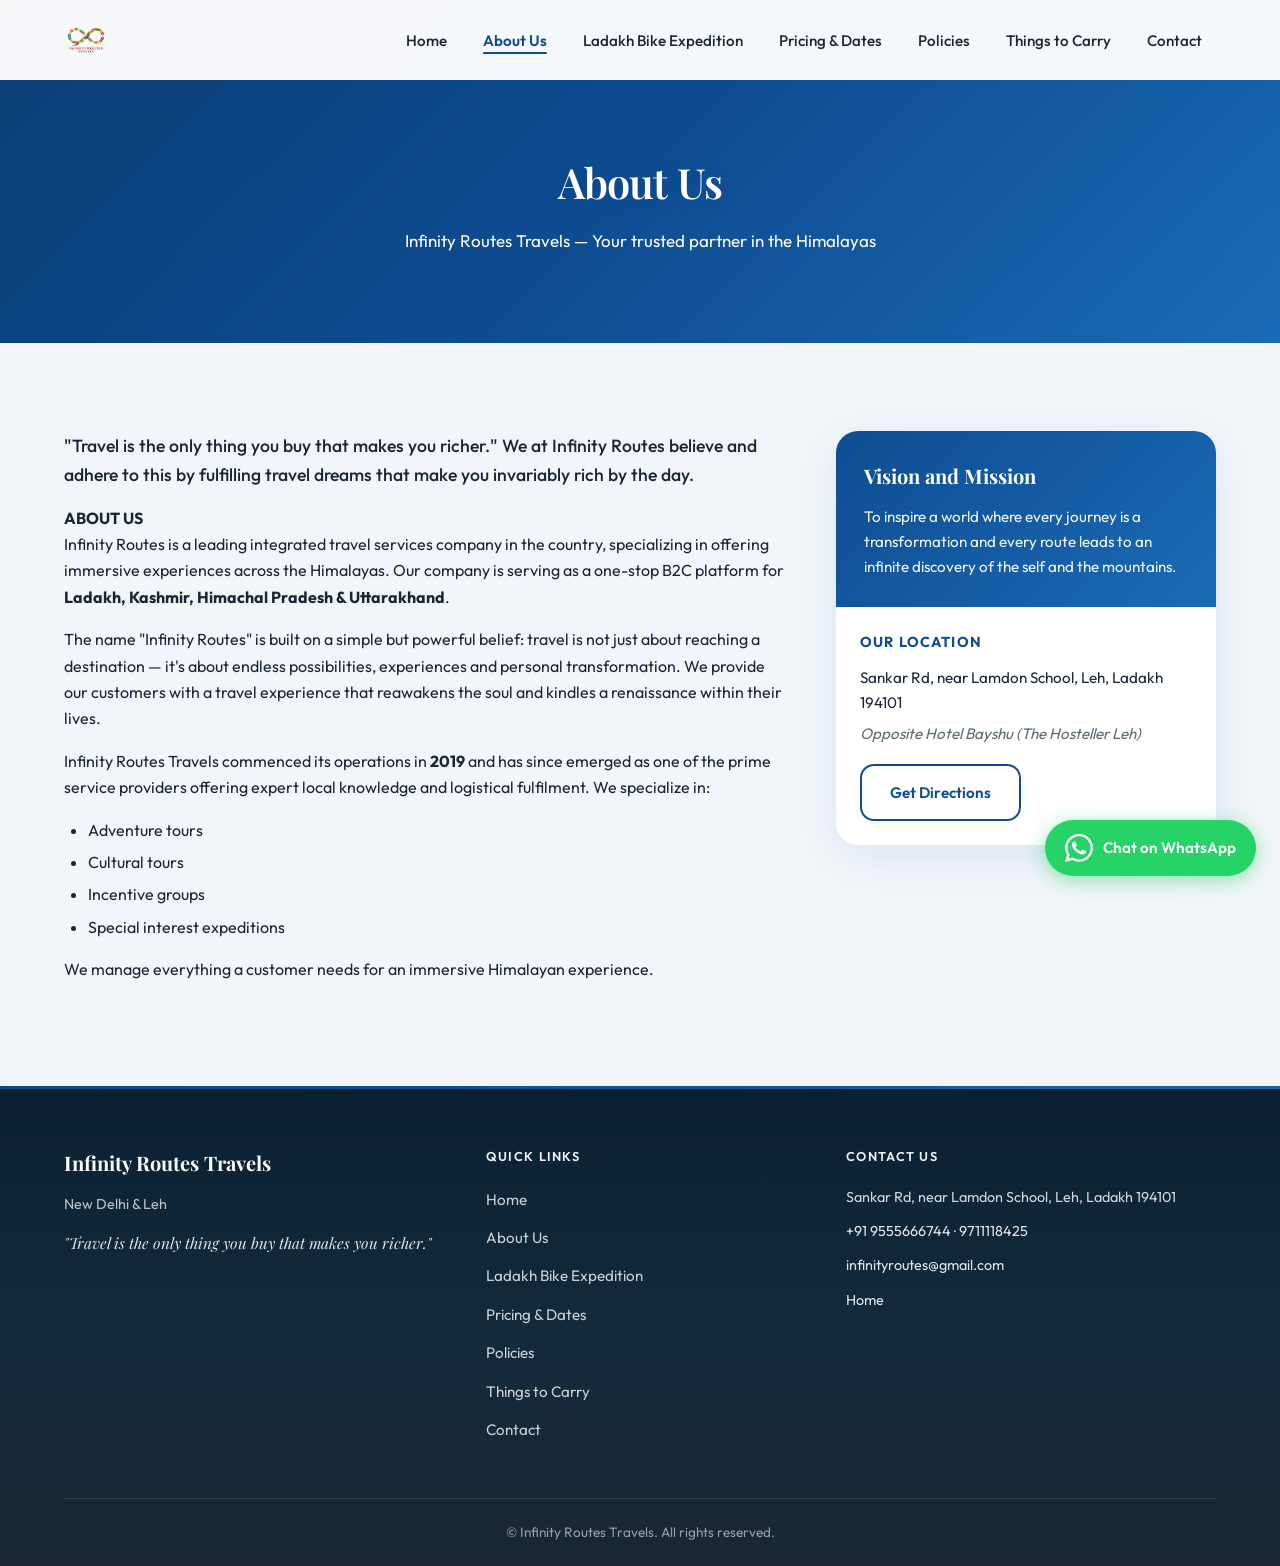
==== about.html @ f1daff1f "commit" ====
<!DOCTYPE html>
<html lang="en">
<head>
  <meta charset="UTF-8" />
  <meta name="viewport" content="width=device-width, initial-scale=1.0" />
  <link rel="icon" href="assets/images Ladakh 2026/logo.png" type="image/png" sizes="32x32" />
  <link rel="icon" href="assets/images Ladakh 2026/logo.png" type="image/png" sizes="16x16" />
  <link rel="apple-touch-icon" href="assets/images Ladakh 2026/logo.png" />
  <title>About Us | Infinity Routes Travels</title>
  <link rel="preconnect" href="https://fonts.googleapis.com" />
  <link rel="preconnect" href="https://fonts.gstatic.com" crossorigin />
  <link href="https://fonts.googleapis.com/css2?family=Outfit:wght@300;400;500;600;700&family=Playfair+Display:wght@500;600;700&display=swap" rel="stylesheet" />
  <link rel="stylesheet" href="styles.css" />
</head>
<body>
  <header class="header">
    <nav class="nav container">
      <a href="index.html" class="logo">
        <img src="assets/images Ladakh 2026/logo.png" alt="Infinity Routes Travels" class="logo-img" onerror="this.style.display='none'; this.nextElementSibling.style.display='inline';" />
        <span class="logo-text-fallback" style="display:none;">Infinity Routes Travels</span>
      </a>
      <button class="nav-toggle" aria-label="Toggle menu">
        <span></span><span></span><span></span>
      </button>
      <ul class="nav-menu">
        <li><a href="index.html">Home</a></li>
        <li><a href="about.html" class="active">About Us</a></li>
        <li><a href="expedition.html">Ladakh Bike Expedition</a></li>
        <li><a href="pricing-dates.html">Pricing & Dates</a></li>
        <li><a href="policies.html">Policies</a></li>
        <li><a href="things-to-carry.html">Things to Carry</a></li>
        <li><a href="contact.html">Contact</a></li>
      </ul>
    </nav>
  </header>

  <section class="page-hero page-hero-with-bg">
    <div class="page-hero-bg-img" style="background-image: url('https://images.unsplash.com/photo-1506905925346-21bda4d32df4?w=1200&q=70');"></div>
    <div class="container">
      <h1 class="page-title">About Us</h1>
      <p class="page-subtitle">Infinity Routes Travels — Your trusted partner in the Himalayas</p>
    </div>
  </section>

  <section class="about section">
    <div class="container">
      <div class="about-grid">
        <div class="about-content">
          <p class="about-lead">"Travel is the only thing you buy that makes you richer." We at Infinity Routes believe and adhere to this by fulfilling travel dreams that make you invariably rich by the day.</p>
          <p><strong>ABOUT US</strong><br>Infinity Routes is a leading integrated travel services company in the country, specializing in offering immersive experiences across the Himalayas. Our company is serving as a one-stop B2C platform for <strong>Ladakh, Kashmir, Himachal Pradesh & Uttarakhand</strong>.</p>
          <p>The name "Infinity Routes" is built on a simple but powerful belief: travel is not just about reaching a destination — it's about endless possibilities, experiences and personal transformation. We provide our customers with a travel experience that reawakens the soul and kindles a renaissance within their lives.</p>
          <p>Infinity Routes Travels commenced its operations in <strong>2019</strong> and has since emerged as one of the prime service providers offering expert local knowledge and logistical fulfilment. We specialize in:</p>
        <ul class="about-offerings">
          <li>Adventure tours</li>
          <li>Cultural tours</li>
          <li>Incentive groups</li>
          <li>Special interest expeditions</li>
        </ul>
        <p>We manage everything a customer needs for an immersive Himalayan experience.</p>
        </div>
        <div class="about-card">
          <div class="about-card-inner">
            <h3>Vision and Mission</h3>
            <p>To inspire a world where every journey is a transformation and every route leads to an infinite discovery of the self and the mountains.</p>
          </div>
          <div class="about-location">
            <h4>Our Location</h4>
            <p>Sankar Rd, near Lamdon School, Leh, Ladakh 194101</p>
            <p><em>Opposite Hotel Bayshu (The Hosteller Leh)</em></p>
            <a href="contact.html" class="btn btn-outline" style="margin-top:12px">Get Directions</a>
          </div>
        </div>
      </div>
    </div>
  </section>

  <footer class="footer">
    <div class="container">
      <div class="footer-grid">
        <div class="footer-brand">
          <a href="index.html" class="footer-brand-name">Infinity Routes Travels</a>
          <p class="footer-location">New Delhi & Leh</p>
          <p class="footer-quote">"Travel is the only thing you buy that makes you richer."</p>
        </div>
        <div class="footer-links">
          <h4>Quick Links</h4>
          <ul>
            <li><a href="index.html">Home</a></li>
            <li><a href="about.html">About Us</a></li>
            <li><a href="expedition.html">Ladakh Bike Expedition</a></li>
            <li><a href="pricing-dates.html">Pricing & Dates</a></li>
            <li><a href="policies.html">Policies</a></li>
            <li><a href="things-to-carry.html">Things to Carry</a></li>
            <li><a href="contact.html">Contact</a></li>
          </ul>
        </div>
        <div class="footer-contact">
          <h4>Contact Us</h4>
          <p>Sankar Rd, near Lamdon School, Leh, Ladakh 194101</p>
          <p><a href="tel:+919555666744">+91 9555666744</a> · <a href="tel:+919711118425">9711118425</a></p>
          <p><a href="mailto:infinityroutes@gmail.com">infinityroutes@gmail.com</a></p>
          <p><a href="index.html">Home</a></p>
        </div>
      </div>
      <div class="footer-bottom">
        <p class="footer-copy">&copy; Infinity Routes Travels. All rights reserved.</p>
      </div>
    </div>
  </footer>
  <a href="https://wa.me/919555666744?text=Hi%2C%20I%20would%20like%20to%20enquire%20about%20Ladakh%20tours." target="_blank" rel="noopener" class="whatsapp-float" aria-label="Chat on WhatsApp">
    <svg class="whatsapp-float-icon" viewBox="0 0 24 24" fill="currentColor"><path d="M17.472 14.382c-.297-.149-1.758-.867-2.03-.967-.273-.099-.471-.148-.67.15-.197.297-.767.966-.94 1.164-.173.199-.347.223-.644.075-.297-.15-1.255-.463-2.39-1.475-.883-.788-1.48-1.761-1.653-2.059-.173-.297-.018-.458.13-.606.134-.133.298-.347.446-.52.149-.174.198-.298.298-.497.099-.198.05-.371-.025-.52-.075-.149-.669-1.612-.916-2.207-.242-.579-.487-.5-.669-.51-.173-.008-.371-.01-.57-.01-.198 0-.52.074-.792.372-.272.297-1.04 1.016-1.04 2.479 0 1.462 1.065 2.875 1.213 3.074.149.198 2.096 3.2 5.077 4.487.709.306 1.262.489 1.694.625.712.227 1.36.195 1.871.118.571-.085 1.758-.719 2.006-1.413.248-.694.248-1.289.173-1.413-.074-.124-.272-.198-.57-.347m-5.421 7.403h-.004a9.87 9.87 0 01-5.031-1.378l-.361-.214-3.741.982.998-3.648-.235-.374a9.86 9.86 0 01-1.51-5.26c.001-5.45 4.436-9.884 9.888-9.884 2.64 0 5.122 1.03 6.988 2.898a9.825 9.825 0 012.893 6.994c-.003 5.45-4.437 9.884-9.885 9.884m8.413-18.297A11.815 11.815 0 0012.05 0C5.495 0 .16 5.335.157 11.892c0 2.096.547 4.142 1.588 5.945L.057 24l6.305-1.654a11.882 11.882 0 005.683 1.448h.005c6.554 0 11.89-5.335 11.893-11.893a11.821 11.821 0 00-3.48-8.413z"/></svg>
    <span class="whatsapp-float-text">Chat on WhatsApp</span>
  </a>
  <script src="assets/script.js"></script>
</body>
</html>
---- styles.css ----
/* ============================================
   Infinity Routes Travels - Leh Ladakh
   Himalayan theme: blues, whites, earthy tones
   ============================================ */

:root {
  --color-sky: #0e4c92;
  --color-sky-light: #1a6bb5;
  --color-sky-dark: #0a3d73;
  --color-snow: #f2f6fa;
  --color-stone: #5c6b73;
  --color-earth: #8b7355;
  --color-gold: #c9a227;
  --color-white: #ffffff;
  --color-text: #1a2634;
  --color-text-muted: #5c6b73;
  --shadow-soft: 0 4px 24px rgba(14, 76, 146, 0.06);
  --shadow-card: 0 12px 48px rgba(14, 76, 146, 0.1);
  --shadow-hover: 0 20px 56px rgba(14, 76, 146, 0.14);
  --radius: 14px;
  --radius-lg: 22px;
  --radius-xl: 28px;
  --transition: 0.35s cubic-bezier(0.4, 0, 0.2, 1);
  --transition-bounce: 0.4s cubic-bezier(0.34, 1.56, 0.64, 1);
  --font-sans: 'Outfit', -apple-system, sans-serif;
  --font-display: 'Playfair Display', Georgia, serif;
}

*,
*::before,
*::after {
  box-sizing: border-box;
  margin: 0;
  padding: 0;
}

html {
  scroll-behavior: smooth;
}

body {
  font-family: var(--font-sans);
  font-size: 16px;
  line-height: 1.65;
  color: var(--color-text);
  background: var(--color-snow);
  overflow-x: hidden;
  -webkit-font-smoothing: antialiased;
}

img {
  max-width: 100%;
  height: auto;
  display: block;
}

a {
  color: var(--color-sky);
  text-decoration: none;
  transition: color var(--transition);
}
a:hover {
  color: var(--color-sky-light);
}
/* Buttons are <a> tags – override generic a:hover so button text stays visible */
a.btn-primary,
a.btn-primary:hover,
a.btn-primary:focus,
a.btn-primary:active {
  color: #ffffff !important;
}
a.btn-outline,
a.btn-outline:hover,
a.btn-outline:focus,
a.btn-outline:active {
  color: var(--color-sky) !important;
}
a.btn-outline:hover,
a.btn-outline:focus {
  color: #ffffff !important;
}

.container {
  width: 100%;
  max-width: 1200px;
  margin: 0 auto;
  padding: 0 24px;
}

/* ========== Header & Nav ========== */
.header {
  position: fixed;
  top: 0;
  left: 0;
  right: 0;
  z-index: 1000;
  padding: 18px 0;
  background: rgba(255, 255, 255, 0.96);
  backdrop-filter: blur(16px);
  -webkit-backdrop-filter: blur(16px);
  box-shadow: 0 1px 0 rgba(14, 76, 146, 0.06);
  transition: padding var(--transition), box-shadow var(--transition), background var(--transition);
}

.header.scrolled {
  padding: 12px 0;
  box-shadow: 0 4px 24px rgba(14, 76, 146, 0.08);
}

.nav {
  display: flex;
  align-items: center;
  justify-content: space-between;
}

.logo {
  display: flex;
  align-items: center;
}
.logo-img {
  height: 44px;
  width: auto;
  max-width: 180px;
  object-fit: contain;
  object-position: left center;
  display: block;
  transition: transform var(--transition);
}
.logo:hover .logo-img {
  transform: scale(1.02);
}
/* Logo fallback when logo1.png is missing */
.logo-text-fallback {
  font-family: var(--font-display);
  font-weight: 700;
  font-size: 1.2rem;
  color: var(--color-sky);
  white-space: nowrap;
}
.footer-logo-fallback {
  color: rgba(255, 255, 255, 0.95);
  font-size: 1.1rem;
}
.hero-logo-text-fallback {
  font-family: var(--font-display);
  font-weight: 700;
  font-size: 1.35rem;
  color: #ffffff;
  text-shadow: 0 2px 12px rgba(0,0,0,0.3);
}
.logo-text {
  font-family: var(--font-display);
  font-weight: 700;
  font-size: 1.35rem;
  color: var(--color-sky);
}
.logo-tag {
  font-size: 0.75rem;
  font-weight: 500;
  color: var(--color-stone);
  letter-spacing: 0.08em;
}

.nav-menu {
  display: flex;
  list-style: none;
  gap: 8px;
}
.nav-menu a {
  position: relative;
  z-index: 1;
  font-weight: 500;
  color: var(--color-text);
  font-size: 0.95rem;
  padding: 8px 14px;
  border-radius: 8px;
  transition: color var(--transition), background var(--transition);
}
.nav-menu a::after {
  content: '';
  position: absolute;
  bottom: 4px;
  left: 14px;
  right: 14px;
  height: 2px;
  background: var(--color-sky);
  border-radius: 2px;
  transform: scaleX(0);
  transition: transform var(--transition);
  z-index: -1;
  pointer-events: none;
}
.nav-menu a:hover,
.nav-menu a.active {
  color: var(--color-sky);
}
.nav-menu a:hover::after,
.nav-menu a.active::after {
  transform: scaleX(1);
}
.nav-menu a.active {
  font-weight: 600;
}
.nav-menu a:hover {
  background: rgba(14, 76, 146, 0.06);
}

.nav-toggle {
  display: none;
  flex-direction: column;
  gap: 6px;
  background: none;
  border: none;
  cursor: pointer;
  padding: 8px;
}
.nav-toggle span {
  width: 24px;
  height: 2px;
  background: var(--color-text);
  border-radius: 2px;
  transition: var(--transition);
}

/* ========== Buttons ========== */
.btn {
  display: inline-flex;
  align-items: center;
  justify-content: center;
  padding: 14px 28px;
  font-family: var(--font-sans);
  font-weight: 600;
  font-size: 0.95rem;
  border-radius: var(--radius);
  transition: all var(--transition);
  border: 2px solid transparent;
  cursor: pointer;
  min-height: 48px;
  overflow: visible;
  text-decoration: none;
  -webkit-backface-visibility: visible;
  backface-visibility: visible;
}
.btn:focus-visible {
  outline: 2px solid var(--color-sky);
  outline-offset: 2px;
}
.btn-primary {
  background: var(--color-sky);
  color: var(--color-white) !important;
  border-color: var(--color-sky);
  box-shadow: 0 4px 16px rgba(14, 76, 146, 0.28);
}
.btn-primary:hover {
  background: var(--color-sky-light);
  border-color: var(--color-sky-light);
  color: var(--color-white) !important;
  transform: translateY(-4px);
  box-shadow: 0 12px 32px rgba(14, 76, 146, 0.4);
}
.btn-primary:hover,
a.btn-primary:hover {
  color: #ffffff !important;
}
.btn-primary:active {
  transform: translateY(-1px);
  color: var(--color-white) !important;
}
.btn-secondary {
  background: transparent;
  color: var(--color-white) !important;
  border-color: rgba(255, 255, 255, 0.8);
}
.btn-secondary:hover {
  background: rgba(255, 255, 255, 0.15);
  border-color: var(--color-white);
  color: var(--color-white) !important;
}
.btn-outline {
  background: transparent;
  color: var(--color-sky) !important;
  border-color: var(--color-sky);
}
.btn-outline:hover,
a.btn-outline:hover {
  background: var(--color-sky);
  color: #ffffff !important;
  transform: translateY(-2px);
  box-shadow: 0 6px 20px rgba(14, 76, 146, 0.2);
}
.btn:active,
a.btn:active {
  transform: translateY(0);
}
.btn:active,
a.btn-primary:active {
  color: #ffffff !important;
}
a.btn-outline:active {
  color: #ffffff !important;
}

/* ========== Section common ========== */
.section {
  padding: 88px 0;
}
.section-alt {
  background: var(--color-white);
  box-shadow: 0 -1px 0 rgba(14, 76, 146, 0.06);
}
.section-header {
  text-align: center;
  max-width: 600px;
  margin: 0 auto 56px;
}
.section-tag {
  display: inline-block;
  font-size: 0.72rem;
  font-weight: 700;
  letter-spacing: 0.18em;
  text-transform: uppercase;
  color: var(--color-sky);
  margin-bottom: 16px;
  padding: 8px 16px;
  background: rgba(14, 76, 146, 0.06);
  border-radius: 6px;
  border: 1px solid rgba(14, 76, 146, 0.12);
}
.section-title {
  font-family: var(--font-display);
  font-size: clamp(1.9rem, 4.2vw, 2.75rem);
  font-weight: 600;
  color: var(--color-text);
  margin-bottom: 16px;
  line-height: 1.22;
  letter-spacing: -0.02em;
}
.section-desc {
  color: var(--color-text-muted);
  font-size: 1.06rem;
  line-height: 1.7;
}
.section-cta {
  text-align: center;
  margin-top: 24px;
  overflow: visible;
}
.section-cta .btn {
  margin: 0;
}
.section-cta-btns {
  display: flex;
  flex-wrap: wrap;
  gap: 14px;
  justify-content: center;
  margin-top: 24px;
}
.section-cta-btns .btn { margin: 0; }

/* ========== Page Hero (inner pages) ========== */
.page-hero {
  padding: 148px 0 88px;
  background: linear-gradient(135deg, var(--color-sky-dark) 0%, var(--color-sky) 50%, var(--color-sky-light) 100%);
  color: var(--color-white);
  text-align: center;
  position: relative;
}
.page-hero .page-title {
  font-family: var(--font-display);
  font-size: clamp(1.85rem, 4vw, 2.6rem);
  font-weight: 600;
  margin-bottom: 10px;
  letter-spacing: -0.02em;
  text-shadow: 0 2px 20px rgba(0, 0, 0, 0.15);
}
.page-hero .page-subtitle {
  font-size: 1.06rem;
  opacity: 0.92;
  max-width: 560px;
  margin: 0 auto;
}
.page-hero-with-bg {
  position: relative;
  overflow: hidden;
}
.page-hero-bg-img {
  position: absolute;
  inset: 0;
  background-size: cover;
  background-position: center;
  opacity: 0.25;
}
.page-hero-with-bg .container {
  position: relative;
  z-index: 1;
}
.contact-visual {
  border-radius: var(--radius-lg);
  overflow: hidden;
  margin-bottom: 40px;
  box-shadow: var(--shadow-soft);
}
.contact-visual img {
  width: 100%;
  height: 220px;
  object-fit: cover;
}
.gallery-grid-sm {
  grid-template-columns: repeat(3, 1fr);
  grid-auto-rows: 180px;
  max-width: 720px;
  margin: 0 auto;
}
.contact-cta .section-cta {
  margin-top: 0;
}
.contact-cta .section-header {
  padding: 40px 28px;
  border-radius: var(--radius-lg);
  background: rgba(255, 255, 255, 0.7);
  border: 1px solid rgba(14, 76, 146, 0.08);
  box-shadow: 0 8px 32px rgba(14, 76, 146, 0.06);
}
.gallery-section .gallery-grid {
  gap: 20px;
}

/* ========== Hero - Professional UI: Mountains + Dark Overlay + Glass Card + Big Heading + Buttons ========== */
.hero {
  position: relative;
  min-height: 100vh;
  display: flex;
  align-items: center;
  justify-content: center;
  overflow: hidden;
}

.hero-bg {
  position: absolute;
  inset: 0;
}
.hero-bg img {
  width: 100%;
  height: 100%;
  object-fit: cover;
  animation: heroZoom 20s ease-out forwards;
}
.hero-bg-scenic img {
  object-position: center 40%;
}
.hero-home .hero-bg-scenic img {
  object-position: center 35%;
}
@keyframes heroZoom {
  from { transform: scale(1.1); }
  to { transform: scale(1); }
}
/* Dark gradient overlay - strong for readability */
.hero-overlay {
  position: absolute;
  inset: 0;
  background: linear-gradient(120deg, rgba(10, 30, 50, 0.85) 0%, rgba(14, 76, 146, 0.6) 40%, rgba(20, 50, 80, 0.75) 100%);
}
/* Scenic overlay – text readable, image dikhe (natural beauty feel) */
.hero-overlay-teal {
  background: linear-gradient(105deg, rgba(8, 38, 58, 0.82) 0%, rgba(12, 48, 72, 0.65) 40%, rgba(14, 52, 75, 0.4) 70%, rgba(16, 50, 70, 0.2) 100%);
}
/* Stronger overlay for hero (e.g. Pangong / bright landscapes) – keeps text crisp */
.hero-overlay-strong {
  background: linear-gradient(160deg, rgba(6, 28, 48, 0.88) 0%, rgba(10, 42, 65, 0.75) 35%, rgba(12, 50, 72, 0.5) 65%, rgba(14, 48, 68, 0.35) 100%);
}

.hero-inner {
  position: relative;
  z-index: 2;
  display: grid;
  grid-template-columns: 1fr 320px;
  gap: 48px;
  align-items: center;
  padding: 120px 24px 80px;
  max-width: 1200px;
  margin: 0 auto;
}

/* ========== Hero Fullwidth (Home) ========== */
.hero-fullwidth {
  position: relative;
  min-height: 90vh;
  display: flex;
  align-items: center;
  justify-content: center;
  text-align: center;
}
.hero-fullwidth-inner {
  position: relative;
  z-index: 2;
  padding: 140px 24px 100px;
  max-width: 900px;
  margin: 0 auto;
}
/* Badge above title – quick scan for duration & route */
.hero-badge {
  display: inline-block;
  font-size: 0.8rem;
  font-weight: 600;
  letter-spacing: 0.12em;
  text-transform: uppercase;
  color: rgba(255,255,255,0.9);
  background: rgba(255,255,255,0.12);
  border: 1px solid rgba(255,255,255,0.25);
  padding: 8px 18px;
  border-radius: 100px;
  margin: 0 0 20px;
  opacity: 0;
  animation: fadeUp 0.7s ease 0.15s forwards;
}
.hero-fullwidth-title {
  font-family: var(--font-sans);
  font-size: clamp(2.5rem, 6vw, 4rem);
  font-weight: 800;
  color: #fff;
  line-height: 1.1;
  margin: 0 0 12px;
  text-shadow: 0 2px 24px rgba(0,0,0,0.35);
  letter-spacing: -0.02em;
  opacity: 0;
  animation: fadeUp 0.7s ease 0.2s forwards;
}
.hero-fullwidth-subhead {
  font-size: clamp(1rem, 2vw, 1.25rem);
  color: rgba(255,255,255,0.95);
  font-weight: 600;
  letter-spacing: 0.05em;
  margin: 0 0 16px;
  opacity: 0;
  animation: fadeUp 0.7s ease 0.35s forwards;
}
/* Accent line under subhead – clean visual break */
.hero-accent-line {
  width: 80px;
  height: 4px;
  background: linear-gradient(90deg, rgba(255,255,255,0.9) 0%, rgba(255,255,255,0.4) 100%);
  border-radius: 2px;
  margin: 0 auto 24px;
  opacity: 0;
  animation: fadeUp 0.7s ease 0.4s forwards;
}
.hero-fullwidth-desc {
  font-size: clamp(1rem, 1.4vw, 1.1rem);
  color: rgba(255,255,255,0.9);
  line-height: 1.7;
  margin: 0 0 32px;
  max-width: 560px;
  margin-left: auto;
  margin-right: auto;
  opacity: 0;
  animation: fadeUp 0.7s ease 0.45s forwards;
}
.hero-fullwidth-btns {
  display: flex;
  flex-wrap: wrap;
  gap: 14px;
  justify-content: center;
  opacity: 0;
  animation: fadeUp 0.7s ease 0.55s forwards;
}
.hero-fullwidth-btns .btn-hero-cta { margin: 0; }

.about-quote {
  font-family: var(--font-display);
  font-size: clamp(1.2rem, 2vw, 1.45rem);
  font-weight: 600;
  color: var(--color-sky);
  margin: 0 0 20px;
  font-style: italic;
}

/* Why Choose Us – card grid */
.why-cards-grid {
  display: grid;
  grid-template-columns: repeat(auto-fit, minmax(200px, 1fr));
  gap: 24px;
  max-width: 1100px;
  margin: 0 auto;
}
.why-card {
  background: var(--color-white);
  border-radius: var(--radius-lg);
  padding: 28px 22px;
  text-align: center;
  border: 1px solid rgba(14, 76, 146, 0.08);
  box-shadow: var(--shadow-soft);
  transition: transform var(--transition), box-shadow var(--transition);
}
.why-card:hover {
  transform: translateY(-4px);
  box-shadow: var(--shadow-hover);
}
.why-card .why-icon {
  font-size: 2rem;
  display: block;
  margin-bottom: 12px;
}
.why-card h3 {
  font-size: 1rem;
  font-weight: 600;
  color: var(--color-text);
  margin: 0 0 8px;
  line-height: 1.3;
}
.why-card p {
  font-size: 0.88rem;
  color: var(--color-muted);
  margin: 0;
  line-height: 1.5;
}

/* ========== Hero – Ladakh Bike Expeditions (reference image style) ========== */
.hero-bike-banner .hero-bike-inner {
  position: relative;
  z-index: 2;
  display: grid;
  grid-template-columns: 1fr 1fr;
  gap: 56px;
  align-items: center;
  max-width: 1280px;
  margin: 0 auto;
  padding: 130px 32px 90px;
  min-height: 85vh;
}
.hero-bike-left {
  max-width: 560px;
}
.hero-bike-logo {
  margin-bottom: 32px;
}
.hero-bike-logo .hero-logo-img {
  height: 48px;
  width: auto;
  max-width: 220px;
  object-fit: contain;
  filter: drop-shadow(0 2px 8px rgba(0,0,0,0.2));
  opacity: 0;
  animation: fadeUp 0.7s ease 0.1s forwards;
}
.hero-bike-title {
  font-family: var(--font-sans);
  font-size: clamp(3.8rem, 11vw, 6rem);
  font-weight: 800;
  color: #ffffff;
  line-height: 0.95;
  letter-spacing: -0.04em;
  text-transform: uppercase;
  margin: 0 0 4px;
  text-shadow: 0 2px 24px rgba(0,0,0,0.2);
  opacity: 0;
  animation: fadeUp 0.7s ease 0.2s forwards;
}
.hero-bike-subhead {
  font-family: var(--font-sans);
  font-size: clamp(1.05rem, 2vw, 1.25rem);
  font-weight: 600;
  color: rgba(255, 255, 255, 0.9);
  text-transform: uppercase;
  letter-spacing: 0.2em;
  margin: 0;
  opacity: 0;
  animation: fadeUp 0.7s ease 0.3s forwards;
}
.hero-bike-line {
  width: 100%;
  max-width: 420px;
  height: 4px;
  background: linear-gradient(90deg, #2a9d9d 0%, #34b5b5 100%);
  margin: 14px 0 28px;
  border-radius: 2px;
  opacity: 0;
  animation: fadeUp 0.7s ease 0.35s forwards;
}
.hero-bike-desc {
  font-size: clamp(1rem, 1.6vw, 1.12rem);
  color: rgba(255, 255, 255, 0.96);
  line-height: 1.75;
  margin: 0 0 28px;
  max-width: 500px;
  font-weight: 400;
  opacity: 0;
  animation: fadeUp 0.7s ease 0.45s forwards;
}
.btn-hero-cta {
  display: inline-flex;
  align-items: center;
  justify-content: center;
  padding: 18px 32px;
  background: #0a4545;
  color: #ffffff;
  font-weight: 600;
  font-size: 1rem;
  letter-spacing: 0.02em;
  border-radius: 8px;
  border: none;
  text-decoration: none;
  transition: all 0.3s ease;
  opacity: 0;
  animation: fadeUp 0.7s ease 0.55s forwards;
  box-shadow: 0 6px 24px rgba(0,0,0,0.3);
}
.btn-hero-cta:hover {
  background: #0d5252;
  transform: translateY(-2px);
  color: #ffffff !important;
  box-shadow: 0 10px 32px rgba(0,0,0,0.35);
}
.hero-bike-btns {
  display: flex;
  flex-wrap: wrap;
  gap: 14px;
  opacity: 0;
  animation: fadeUp 0.7s ease 0.55s forwards;
}
.hero-bike-btns .btn-hero-cta { margin: 0; }
.btn-hero-cta-outline {
  background: transparent;
  border: 2px solid rgba(255,255,255,0.7);
  color: #fff !important;
}
.btn-hero-cta-outline:hover {
  background: rgba(255,255,255,0.15);
  border-color: #fff;
}
/* Right side – scenic focal image (Pangong / Ladakh landscape) */
.hero-bike-right {
  display: flex;
  align-items: center;
  justify-content: center;
}
.hero-bike-visual {
  width: 100%;
  max-width: 480px;
  aspect-ratio: 4/5;
  border-radius: 20px;
  background-size: cover;
  background-position: center;
  box-shadow: 0 28px 60px rgba(0,0,0,0.4), 0 0 0 1px rgba(255,255,255,0.08);
  border: 1px solid rgba(255,255,255,0.15);
  opacity: 0;
  animation: fadeUp 0.9s ease 0.4s forwards;
}
@media (max-width: 1024px) {
  .hero-bike-banner .hero-bike-inner {
    grid-template-columns: 1fr;
    gap: 40px;
    padding: 120px 24px 80px;
    min-height: auto;
  }
  .hero-bike-right {
    order: -1;
    justify-content: flex-start;
  }
  .hero-bike-visual {
    max-width: 380px;
    aspect-ratio: 16/10;
  }
}
@media (max-width: 600px) {
  .hero-bike-banner .hero-bike-inner {
    padding: 100px 20px 70px;
  }
  .hero-bike-subhead {
    letter-spacing: 0.12em;
  }
  .hero-bike-line {
    max-width: 100%;
  }
}

/* Glassmorphism card - frosted glass effect */
.hero-glass-card {
  background: rgba(255, 255, 255, 0.1);
  backdrop-filter: blur(24px);
  -webkit-backdrop-filter: blur(24px);
  border: 1px solid rgba(255, 255, 255, 0.2);
  border-radius: var(--radius-xl);
  padding: 52px 44px;
  box-shadow: 0 32px 64px rgba(0, 0, 0, 0.22), 0 0 0 1px rgba(255,255,255,0.05) inset;
  text-align: left;
}

.hero-quote {
  font-family: var(--font-display);
  font-size: clamp(0.95rem, 2vw, 1.1rem);
  color: rgba(255, 255, 255, 0.9);
  font-style: italic;
  margin-bottom: 16px;
  opacity: 0;
  animation: fadeUp 0.8s ease 0.2s forwards;
}
.hero-title {
  font-family: var(--font-display);
  font-size: clamp(2.5rem, 5.5vw, 4rem);
  font-weight: 700;
  color: var(--color-white);
  line-height: 1.1;
  margin-bottom: 16px;
  letter-spacing: -0.02em;
  opacity: 0;
  animation: fadeUp 0.8s ease 0.35s forwards;
}
.hero-subtitle {
  font-size: clamp(1rem, 2vw, 1.2rem);
  color: rgba(255, 255, 255, 0.88);
  line-height: 1.6;
  margin-bottom: 32px;
  max-width: 520px;
  opacity: 0;
  animation: fadeUp 0.8s ease 0.5s forwards;
}
@keyframes fadeUp {
  from {
    opacity: 0;
    transform: translateY(24px);
  }
  to {
    opacity: 1;
    transform: translateY(0);
  }
}

.hero-btns {
  display: flex;
  flex-wrap: wrap;
  gap: 14px;
  opacity: 0;
  animation: fadeUp 0.8s ease 0.65s forwards;
}
.btn-hero-primary {
  background: var(--color-white);
  color: var(--color-sky);
  border: 2px solid var(--color-white);
  padding: 16px 34px;
  font-weight: 600;
  border-radius: var(--radius);
  transition: all var(--transition);
  box-shadow: 0 4px 16px rgba(0, 0, 0, 0.15);
}
.btn-hero-primary:hover {
  background: rgba(255, 255, 255, 0.95);
  transform: translateY(-3px);
  box-shadow: 0 12px 32px rgba(0, 0, 0, 0.2);
}
.btn-hero-secondary {
  background: rgba(255, 255, 255, 0.12);
  color: var(--color-white);
  border: 2px solid rgba(255, 255, 255, 0.6);
  padding: 16px 34px;
  font-weight: 600;
  border-radius: var(--radius);
  transition: all var(--transition);
}
.btn-hero-secondary:hover {
  background: rgba(255, 255, 255, 0.2);
  border-color: var(--color-white);
  transform: translateY(-2px);
}

/* Right side: destination preview cards */
.hero-preview {
  display: flex;
  flex-direction: column;
  gap: 16px;
}
.hero-preview-card {
  display: block;
  border-radius: var(--radius-lg);
  overflow: hidden;
  box-shadow: 0 24px 48px rgba(0, 0, 0, 0.28);
  position: relative;
  border: 1px solid rgba(255, 255, 255, 0.1);
  transition: transform var(--transition), box-shadow var(--transition);
}
.hero-preview-card:hover {
  transform: translateY(-6px);
  box-shadow: 0 32px 56px rgba(0, 0, 0, 0.32);
}
.hero-preview-card img {
  width: 100%;
  height: 180px;
  object-fit: cover;
  display: block;
}
.hero-preview-card-sm img {
  height: 140px;
}
.hero-preview-label {
  position: absolute;
  bottom: 0;
  left: 0;
  right: 0;
  padding: 12px 16px;
  background: linear-gradient(to top, rgba(0,0,0,0.8), transparent);
  color: var(--color-white);
  font-size: 0.9rem;
  font-weight: 500;
}

@media (max-width: 900px) {
  .hero-inner:not(.hero-bike-inner) {
    grid-template-columns: 1fr;
    text-align: center;
  }
  .hero-glass-card {
    text-align: center;
    padding: 36px 24px;
  }
  .hero-subtitle {
    max-width: none;
    margin-left: auto;
    margin-right: auto;
  }
  .hero-btns {
    justify-content: center;
  }
  .hero-preview {
    flex-direction: row;
    justify-content: center;
    max-width: 400px;
    margin: 0 auto;
  }
  .hero-preview-card img {
    height: 140px;
  }
  .hero-preview-card-sm img {
    height: 120px;
  }
}

.hero-scroll {
  position: absolute;
  bottom: 32px;
  left: 50%;
  transform: translateX(-50%);
  display: flex;
  flex-direction: column;
  align-items: center;
  gap: 8px;
  color: rgba(255, 255, 255, 0.8);
  font-size: 0.75rem;
  letter-spacing: 0.15em;
  text-transform: uppercase;
  animation: fadeIn 1s ease 1.2s both;
}
@keyframes fadeIn {
  from { opacity: 0; }
  to { opacity: 1; }
}
.scroll-line {
  width: 1px;
  height: 40px;
  background: linear-gradient(to bottom, rgba(255,255,255,0.8), transparent);
  animation: scrollPulse 2s ease-in-out infinite;
}
@keyframes scrollPulse {
  0%, 100% { opacity: 0.5; transform: scaleY(0.8); }
  50% { opacity: 1; transform: scaleY(1); }
}

/* ========== About ========== */
.about-grid {
  display: grid;
  grid-template-columns: 1fr 380px;
  gap: 48px;
  align-items: start;
}
.about-content p {
  margin-bottom: 16px;
  color: var(--color-text);
}
.about-offerings {
  margin: 12px 0 16px 24px;
  padding: 0;
}
.about-offerings li { margin-bottom: 6px; }
.about-lead {
  font-size: 1.1rem;
  color: var(--color-sky);
  font-weight: 500;
}
.about-card {
  position: sticky;
  top: 100px;
  background: var(--color-white);
  border-radius: var(--radius-lg);
  box-shadow: var(--shadow-card);
  overflow: hidden;
}
.about-card-inner {
  padding: 28px;
  background: linear-gradient(135deg, var(--color-sky) 0%, var(--color-sky-light) 100%);
  color: var(--color-white);
}
.about-card-inner h3 {
  font-family: var(--font-display);
  font-size: 1.25rem;
  margin-bottom: 12px;
}
.about-card-inner p {
  font-size: 0.95rem;
  opacity: 0.95;
  margin: 0;
}
.about-location {
  padding: 24px;
}
.about-location h4 {
  font-size: 0.9rem;
  text-transform: uppercase;
  letter-spacing: 0.08em;
  color: var(--color-sky);
  margin-bottom: 10px;
}
.about-location p {
  margin: 0 0 6px;
  font-size: 0.95rem;
  color: var(--color-text);
}
.about-location em {
  color: var(--color-text-muted);
}

/* ========== Packages ========== */
.packages-grid {
  display: grid;
  grid-template-columns: repeat(auto-fit, minmax(280px, 1fr));
  gap: 32px;
}
.package-card {
  background: var(--color-white);
  border-radius: var(--radius-lg);
  overflow: hidden;
  box-shadow: 0 8px 32px rgba(14, 76, 146, 0.08);
  border: 1px solid rgba(14, 76, 146, 0.08);
  transition: transform var(--transition), box-shadow var(--transition), border-color var(--transition);
}
.package-card:hover {
  transform: translateY(-6px);
  box-shadow: 0 20px 48px rgba(14, 76, 146, 0.12);
  border-color: rgba(14, 76, 146, 0.14);
}
.package-img {
  position: relative;
  height: 220px;
  overflow: hidden;
  border-radius: var(--radius-lg) var(--radius-lg) 0 0;
}
.package-img img {
  width: 100%;
  height: 100%;
  object-fit: cover;
  transition: transform 0.6s ease;
}
.package-card:hover .package-img img {
  transform: scale(1.06);
}
.package-badge {
  position: absolute;
  top: 14px;
  right: 14px;
  padding: 6px 14px;
  font-size: 0.7rem;
  font-weight: 600;
  text-transform: uppercase;
  letter-spacing: 0.06em;
  background: var(--color-sky);
  color: var(--color-white);
  border-radius: 100px;
  box-shadow: 0 4px 12px rgba(14, 76, 146, 0.3);
}
.package-body {
  padding: 26px;
  overflow: visible;
}
.package-body h3 {
  font-family: var(--font-display);
  font-size: 1.25rem;
  margin-bottom: 10px;
  color: var(--color-text);
}
.package-desc {
  font-size: 0.95rem;
  color: var(--color-text-muted);
  margin-bottom: 16px;
  line-height: 1.5;
}
.package-meta {
  display: flex;
  justify-content: space-between;
  font-size: 0.9rem;
  font-weight: 600;
  color: var(--color-sky);
  margin-bottom: 16px;
}
.package-body .btn {
  width: 100%;
}

/* ========== Destinations Covered ========== */
.destinations .section-header .section-desc {
  max-width: 640px;
  margin-left: auto;
  margin-right: auto;
}
.destinations-grid {
  display: grid;
  grid-template-columns: repeat(auto-fill, minmax(140px, 1fr));
  gap: 16px;
  margin-bottom: 40px;
}
.dest-card {
  text-align: center;
  padding: 20px 12px;
  background: var(--color-white);
  border-radius: var(--radius-lg);
  border: 1px solid rgba(14, 76, 146, 0.08);
  box-shadow: var(--shadow-soft);
  transition: transform var(--transition), box-shadow var(--transition);
}
.dest-card:hover {
  transform: translateY(-4px);
  box-shadow: var(--shadow-hover);
}
.dest-icon {
  font-size: 2rem;
  display: block;
  margin-bottom: 10px;
}
.dest-card h4 {
  font-size: 1rem;
  font-weight: 600;
  color: var(--color-sky);
  margin: 0 0 4px;
}
.dest-card p {
  font-size: 0.8rem;
  color: var(--color-muted);
  margin: 0;
  line-height: 1.35;
}
.route-plan-bar {
  background: linear-gradient(135deg, rgba(14, 76, 146, 0.06), rgba(10, 69, 69, 0.08));
  border: 1px solid rgba(14, 76, 146, 0.1);
  border-radius: var(--radius-lg);
  padding: 20px 24px;
  text-align: center;
}
.route-plan-label {
  font-size: 0.85rem;
  font-weight: 600;
  color: var(--color-sky);
  text-transform: uppercase;
  letter-spacing: 0.06em;
  margin: 0 0 8px;
}
.route-plan-route {
  font-size: clamp(0.9rem, 1.5vw, 1.05rem);
  color: var(--color-text);
  font-weight: 500;
  margin: 0 0 6px;
  line-height: 1.5;
}
.route-plan-dates {
  font-size: 0.9rem;
  color: var(--color-muted);
  margin: 0;
}

/* Expedition intro image */
.expedition-intro { text-align: center; }
.expedition-intro-img {
  max-width: 900px;
  margin: 24px auto 0;
  border-radius: var(--radius-lg);
  overflow: hidden;
  box-shadow: var(--shadow-card);
}
.expedition-intro-img img { width: 100%; height: auto; display: block; }

/* Accordion itinerary */
.accordion-itinerary {
  max-width: 720px;
  margin: 0 auto;
}
.accordion-day {
  border: 1px solid rgba(14, 76, 146, 0.12);
  border-radius: var(--radius);
  margin-bottom: 12px;
  overflow: hidden;
  background: var(--color-white);
}
.accordion-day summary {
  padding: 18px 22px;
  font-weight: 600;
  color: var(--color-text);
  cursor: pointer;
  list-style: none;
  display: flex;
  align-items: center;
  gap: 12px;
  transition: background 0.2s ease;
}
.accordion-day summary::-webkit-details-marker { display: none; }
.accordion-day summary::after {
  content: '+';
  margin-left: auto;
  font-size: 1.2rem;
  color: var(--color-sky);
}
.accordion-day[open] summary::after { content: '−'; }
.accordion-day summary:hover { background: rgba(14, 76, 146, 0.04); }
.accordion-day .day-num {
  display: inline-block;
  min-width: 60px;
  font-size: 0.85rem;
  color: var(--color-sky);
  font-weight: 700;
}
.accordion-body {
  padding: 0 22px 20px;
  border-top: 1px solid rgba(14, 76, 146, 0.08);
}
.accordion-body p { margin: 12px 0 0; font-size: 0.95rem; line-height: 1.65; color: var(--color-text); }
.accordion-body .day-stay { margin-top: 12px; font-size: 0.9rem; color: var(--color-muted); }

/* Two column lists (Inclusions / Exclusions) */
.two-col-lists {
  display: grid;
  grid-template-columns: repeat(auto-fit, minmax(260px, 1fr));
  gap: 32px;
  max-width: 700px;
  margin: 0 auto;
}
.col-list h4 {
  font-size: 1rem;
  font-weight: 600;
  color: var(--color-sky);
  margin-bottom: 12px;
}
.col-list ul { list-style: none; padding: 0; margin: 0; }
.col-list li {
  padding: 6px 0;
  padding-left: 24px;
  position: relative;
  font-size: 0.95rem;
  color: var(--color-text);
}
.col-list li::before {
  content: '✓';
  position: absolute;
  left: 0;
  color: var(--color-sky);
  font-weight: 700;
}
.two-col-lists .col-list:last-of-type li::before { content: '✕'; color: var(--color-muted); }

.section-cta .btn + .btn { margin-left: 12px; }

/* Departure dates list */
.departure-dates-list {
  list-style: none;
  padding: 0;
  margin: 0;
  max-width: 400px;
  margin: 0 auto;
  display: grid;
  gap: 10px;
}
.departure-dates-list li {
  padding: 14px 20px;
  background: var(--color-white);
  border-radius: var(--radius);
  border: 1px solid rgba(14, 76, 146, 0.1);
  font-weight: 500;
  color: var(--color-text);
  text-align: center;
}

/* Pricing cards */
.pricing-cards {
  display: grid;
  grid-template-columns: repeat(auto-fit, minmax(240px, 1fr));
  gap: 24px;
  max-width: 1100px;
  margin: 0 auto;
}
.pricing-card {
  background: var(--color-white);
  border-radius: var(--radius-lg);
  padding: 28px 24px;
  text-align: center;
  border: 1px solid rgba(14, 76, 146, 0.1);
  box-shadow: var(--shadow-soft);
  transition: transform var(--transition), box-shadow var(--transition);
}
.pricing-card:hover {
  transform: translateY(-4px);
  box-shadow: var(--shadow-hover);
}
.pricing-card h3 {
  font-size: 1.1rem;
  font-weight: 600;
  color: var(--color-sky);
  margin: 0 0 12px;
}
.pricing-amount {
  font-size: 1.75rem;
  font-weight: 700;
  color: var(--color-text);
  margin: 0;
}
.pricing-per {
  font-size: 0.85rem;
  color: var(--color-muted);
  margin: 0 0 20px;
}
.pricing-includes {
  list-style: none;
  padding: 0;
  margin: 0 0 24px;
  text-align: left;
}
.pricing-includes li {
  padding: 6px 0;
  padding-left: 24px;
  position: relative;
  font-size: 0.9rem;
  color: var(--color-text);
}
.pricing-includes li::before {
  content: '✔';
  position: absolute;
  left: 0;
  color: var(--color-sky);
  font-weight: 700;
}
.pricing-card .btn { width: 100%; }

/* Policy blocks */
.container-narrow { max-width: 720px; margin: 0 auto; }
.policy-block {
  margin-bottom: 40px;
  padding-bottom: 32px;
  border-bottom: 1px solid rgba(14, 76, 146, 0.1);
}
.policy-block:last-child { border-bottom: 0; }
.policy-title {
  font-size: 1.25rem;
  font-weight: 600;
  color: var(--color-sky);
  margin-bottom: 16px;
}
.policy-block ul { padding-left: 24px; margin: 0 0 12px; }
.policy-block li { margin-bottom: 8px; line-height: 1.5; }
.policy-warn {
  margin: 16px 0 0;
  padding: 12px 16px;
  background: rgba(198, 40, 40, 0.08);
  border-radius: var(--radius);
  color: #c62828;
  font-size: 0.95rem;
}

/* Things to carry grid */
.carry-grid {
  display: grid;
  grid-template-columns: repeat(auto-fit, minmax(260px, 1fr));
  gap: 24px;
  max-width: 1100px;
  margin: 0 auto;
}
.carry-card {
  background: var(--color-white);
  border-radius: var(--radius-lg);
  padding: 28px 24px;
  border: 1px solid rgba(14, 76, 146, 0.08);
  box-shadow: var(--shadow-soft);
}
.carry-icon { font-size: 2rem; display: block; margin-bottom: 12px; }
.carry-card h3 {
  font-size: 1.1rem;
  font-weight: 600;
  color: var(--color-sky);
  margin: 0 0 16px;
}
.carry-card ul { padding-left: 20px; margin: 0; }
.carry-card li { margin-bottom: 8px; font-size: 0.95rem; line-height: 1.5; }

/* ========== Attractions ========== */
.attractions-grid {
  display: grid;
  grid-template-columns: repeat(4, 1fr);
  gap: 20px;
}
.attraction-card {
  border-radius: var(--radius-lg);
  overflow: hidden;
  box-shadow: var(--shadow-soft);
  border: 1px solid rgba(14, 76, 146, 0.06);
  transition: transform var(--transition), box-shadow var(--transition);
}
.attraction-card:hover {
  transform: translateY(-6px);
  box-shadow: var(--shadow-hover);
}
.attraction-img {
  position: relative;
  aspect-ratio: 4/5;
  overflow: hidden;
}
.attraction-img img {
  width: 100%;
  height: 100%;
  object-fit: cover;
  transition: transform 0.6s ease;
}
.attraction-card:hover .attraction-img img {
  transform: scale(1.08);
}
.attraction-overlay {
  position: absolute;
  inset: 0;
  background: linear-gradient(to top, rgba(14, 76, 146, 0.92) 0%, transparent 55%);
  display: flex;
  flex-direction: column;
  justify-content: flex-end;
  padding: 22px;
  color: var(--color-white);
  opacity: 0;
  transition: opacity var(--transition);
}
.attraction-card:hover .attraction-overlay {
  opacity: 1;
}
.attraction-overlay h3 {
  font-family: var(--font-display);
  font-size: 1.2rem;
  margin-bottom: 6px;
  text-shadow: 0 1px 8px rgba(0, 0, 0, 0.2);
}
.attraction-overlay p {
  font-size: 0.88rem;
  opacity: 0.92;
}

/* ========== Bike CTA ========== */
.bike-cta {
  background: linear-gradient(135deg, var(--color-sky) 0%, var(--color-sky-light) 100%);
  color: var(--color-white);
}
.bike-cta .section-tag {
  color: rgba(255, 255, 255, 0.9);
}
.bike-cta .section-title {
  color: var(--color-white);
}
.bike-cta-inner {
  display: grid;
  grid-template-columns: 1fr 400px;
  gap: 48px;
  align-items: center;
}
.bike-cta-content {
  text-align: left;
}
.bike-cta-content p {
  color: rgba(255, 255, 255, 0.9);
  margin-bottom: 24px;
  font-size: 1.05rem;
}
.bike-cta-btns {
  display: flex;
  flex-wrap: wrap;
  gap: 12px;
}
.bike-cta-btns .btn-secondary {
  background: transparent;
  color: var(--color-white);
  border-color: rgba(255, 255, 255, 0.8);
}
.bike-cta-btns .btn-secondary:hover {
  background: rgba(255, 255, 255, 0.15);
  border-color: var(--color-white);
}
.dest-overview {
  margin: 20px 0 24px;
  padding: 20px;
  background: rgba(255, 255, 255, 0.12);
  border-radius: var(--radius);
}
.dest-overview h4 {
  font-size: 0.95rem;
  text-transform: uppercase;
  letter-spacing: 0.08em;
  color: var(--color-white);
  margin-bottom: 12px;
  opacity: 0.95;
}
.dest-overview ul {
  list-style: none;
  margin: 0;
  padding: 0;
}
.dest-overview li {
  padding: 6px 0;
  font-size: 0.9rem;
  color: rgba(255, 255, 255, 0.95);
  line-height: 1.5;
}
.dest-overview strong {
  color: var(--color-white);
  margin-right: 4px;
}
.bike-cta-content .btn-primary,
.bike-cta-content a.btn-primary {
  background: var(--color-white);
  color: #0e4c92 !important;
  border-color: var(--color-white);
}
.bike-cta-content .btn-primary:hover,
.bike-cta-content a.btn-primary:hover {
  background: #e8eef4;
  color: #0a3d73 !important;
  border-color: #e8eef4;
}
.bike-cta-img {
  border-radius: var(--radius-lg);
  overflow: hidden;
  box-shadow: var(--shadow-card);
}
.bike-cta-img img {
  width: 100%;
  height: 280px;
  object-fit: cover;
}
@media (max-width: 900px) {
  .bike-cta-inner {
    grid-template-columns: 1fr;
  }
  .bike-cta-img {
    order: -1;
    max-height: 240px;
  }
  .bike-cta-img img {
    height: 240px;
  }
}

/* ========== Day-by-Day Itinerary ========== */
.itinerary {
  background: var(--color-white);
}
.itinerary-timeline {
  display: flex;
  flex-direction: column;
  gap: 0;
  max-width: 960px;
  margin: 0 auto;
}
.day-card {
  display: grid;
  grid-template-columns: 100px 200px 1fr;
  gap: 24px;
  align-items: start;
  padding: 28px 0;
  border-bottom: 1px solid rgba(14, 76, 146, 0.1);
  transition: background var(--transition);
}
.day-card:last-of-type {
  border-bottom: none;
}
.day-card:hover {
  background: rgba(14, 76, 146, 0.03);
}
.day-number {
  position: sticky;
  top: 100px;
  flex-shrink: 0;
}
.day-number span {
  display: inline-flex;
  align-items: center;
  justify-content: center;
  width: 72px;
  height: 72px;
  border-radius: 50%;
  background: linear-gradient(135deg, var(--color-sky) 0%, var(--color-sky-light) 100%);
  color: var(--color-white);
  font-weight: 700;
  font-size: 0.9rem;
  line-height: 1.2;
  text-align: center;
  box-shadow: 0 6px 24px rgba(14, 76, 146, 0.3);
}
.day-image {
  flex-shrink: 0;
  border-radius: var(--radius);
  overflow: hidden;
  background: var(--color-snow);
  aspect-ratio: 4/3;
}
.day-image img {
  width: 100%;
  height: 100%;
  object-fit: cover;
  display: block;
}
.day-content {
  padding-top: 4px;
}
.day-title {
  font-family: var(--font-display);
  font-size: 1.35rem;
  font-weight: 600;
  color: var(--color-sky);
  margin-bottom: 12px;
  line-height: 1.3;
}
.day-content p {
  color: var(--color-text);
  font-size: 1rem;
  line-height: 1.65;
  margin-bottom: 12px;
}
.day-content p:last-child {
  margin-bottom: 0;
}
.day-stay {
  font-size: 0.9rem !important;
  color: var(--color-text-muted) !important;
  padding: 10px 14px;
  background: var(--color-snow);
  border-radius: var(--radius);
  border-left: 3px solid var(--color-sky);
}
.departure-dates {
  margin-bottom: 40px;
  padding: 20px 24px;
  background: var(--color-snow);
  border-radius: var(--radius);
  border: 1px solid rgba(14, 76, 146, 0.12);
}
.departure-dates h4 {
  font-size: 0.95rem;
  color: var(--color-sky);
  margin-bottom: 12px;
  text-transform: uppercase;
  letter-spacing: 0.06em;
}
.departure-dates ul {
  list-style: none;
  margin: 0;
  padding: 0;
  display: grid;
  grid-template-columns: repeat(auto-fill, minmax(160px, 1fr));
  gap: 10px;
}
.departure-dates li {
  font-size: 0.95rem;
  color: var(--color-text);
  font-weight: 500;
}
@media (max-width: 640px) {
  .day-card {
    grid-template-columns: 1fr;
    grid-template-rows: auto auto auto;
    gap: 16px;
    padding: 24px 0;
  }
  .day-card .day-number { order: 1; }
  .day-card .day-image { order: 2; max-width: 280px; margin: 0 auto; }
  .day-card .day-content { order: 3; }
  .day-number {
    position: static;
  }
  .day-number span {
    width: 64px;
    height: 64px;
    font-size: 0.85rem;
  }
  .day-title {
    font-size: 1.2rem;
  }
}

/* ========== Trip Info (Things to Carry, Inclusions, etc.) ========== */
.trip-notice {
  padding: 16px 20px;
  border-radius: var(--radius);
  margin-bottom: 20px;
  font-size: 0.95rem;
  line-height: 1.5;
}
.trip-notice-warn {
  background: #fff8e6;
  border-left: 4px solid var(--color-gold);
  color: var(--color-text);
}
.trip-notice-legal {
  background: var(--color-snow);
  border: 1px solid rgba(14, 76, 146, 0.15);
}
.trip-notice-legal h4 {
  font-size: 1rem;
  margin-bottom: 8px;
  color: var(--color-sky);
}
.trip-notice-legal p {
  margin: 0;
  font-size: 0.9rem;
  color: var(--color-text-muted);
}
.trip-grid {
  display: grid;
  grid-template-columns: repeat(auto-fit, minmax(240px, 1fr));
  gap: 24px;
  margin-bottom: 48px;
}
.trip-block {
  background: var(--color-white);
  padding: 24px;
  border-radius: var(--radius);
  box-shadow: var(--shadow-soft);
}
.trip-block h4 {
  font-size: 1rem;
  color: var(--color-sky);
  margin-bottom: 12px;
  text-transform: uppercase;
  letter-spacing: 0.05em;
}
.trip-block ul {
  list-style: none;
  margin: 0;
  padding: 0;
}
.trip-block li {
  padding: 6px 0;
  font-size: 0.95rem;
  color: var(--color-text);
  border-bottom: 1px solid rgba(0,0,0,0.06);
}
.trip-block li:last-child {
  border-bottom: none;
}
.inclusions-list,
.exclusions-list {
  max-width: 640px;
  margin: 0 auto 48px;
}
.inclusions-list ul,
.exclusions-list ul {
  list-style: none;
  margin: 0;
  padding: 0;
}
.inclusions-list li,
.exclusions-list li {
  padding: 10px 0 10px 28px;
  position: relative;
  font-size: 0.95rem;
  color: var(--color-text);
}
.inclusions-list li::before {
  content: "✓";
  position: absolute;
  left: 0;
  color: #2e7d32;
  font-weight: bold;
}
.exclusions-list li::before {
  content: "×";
  position: absolute;
  left: 0;
  color: #c62828;
  font-weight: bold;
}
.budget-cards {
  display: grid;
  grid-template-columns: repeat(4, 1fr);
  gap: 20px;
  margin-bottom: 48px;
}
.budget-card {
  background: linear-gradient(135deg, var(--color-sky) 0%, var(--color-sky-light) 100%);
  color: var(--color-white);
  padding: 24px;
  border-radius: var(--radius-lg);
  text-align: center;
  box-shadow: var(--shadow-soft);
}
.budget-label {
  display: block;
  font-size: 0.9rem;
  opacity: 0.95;
  margin-bottom: 8px;
}
.budget-price {
  display: block;
  font-family: var(--font-display);
  font-size: 1.75rem;
  font-weight: 700;
}
.budget-per {
  display: block;
  font-size: 0.8rem;
  opacity: 0.85;
  margin-top: 4px;
}
.trip-two-col {
  display: grid;
  grid-template-columns: 1fr 1fr;
  gap: 32px;
  margin-bottom: 48px;
}
.trip-policy {
  background: var(--color-snow);
  padding: 24px;
  border-radius: var(--radius);
}
.trip-policy h3 {
  font-size: 1.1rem;
  color: var(--color-sky);
  margin-bottom: 12px;
}
.trip-policy ul {
  margin: 0 0 12px;
  padding-left: 20px;
  font-size: 0.95rem;
  color: var(--color-text);
}
.trip-policy li {
  margin-bottom: 6px;
}
.policy-warn {
  font-size: 0.9rem;
  color: #c62828;
  margin: 0 !important;
}
.trip-remember {
  margin-bottom: 48px;
}
.trip-remember ul {
  margin: 0;
  padding-left: 20px;
  font-size: 0.95rem;
  color: var(--color-text);
  line-height: 1.6;
}
.trip-remember li {
  margin-bottom: 12px;
}
.accommodation-list {
  display: grid;
  grid-template-columns: repeat(auto-fit, minmax(260px, 1fr));
  gap: 12px;
  margin-bottom: 32px;
}
.acc-item {
  padding: 14px 18px;
  background: var(--color-snow);
  border-radius: var(--radius);
  font-size: 0.95rem;
  color: var(--color-text);
}
.acc-item strong {
  color: var(--color-sky);
  margin-right: 8px;
}
@media (max-width: 768px) {
  .budget-cards {
    grid-template-columns: repeat(2, 1fr);
  }
  .trip-two-col {
    grid-template-columns: 1fr;
  }
}
@media (max-width: 480px) {
  .budget-cards {
    grid-template-columns: 1fr;
  }
}

/* ========== Why Choose Us ========== */
.why-grid {
  display: grid;
  grid-template-columns: repeat(4, 1fr);
  gap: 24px;
}
.why-card {
  text-align: center;
  padding: 32px 24px;
  background: var(--color-snow);
  border-radius: var(--radius-lg);
  transition: transform var(--transition), box-shadow var(--transition);
}
.why-card:hover {
  transform: translateY(-6px);
  box-shadow: var(--shadow-soft);
}
.why-icon {
  transition: transform var(--transition-bounce);
}
.why-card:hover .why-icon {
  transform: scale(1.1);
}
.why-icon {
  width: 56px;
  height: 56px;
  margin: 0 auto 20px;
  color: var(--color-sky);
}
.why-icon svg {
  width: 100%;
  height: 100%;
}
.why-card h3 {
  font-size: 1.1rem;
  margin-bottom: 10px;
  color: var(--color-text);
}
.why-card p {
  font-size: 0.9rem;
  color: var(--color-text-muted);
  line-height: 1.5;
}

/* ========== Gallery ========== */
.gallery-grid {
  display: grid;
  grid-template-columns: repeat(4, 1fr);
  grid-auto-rows: 220px;
  gap: 16px;
}
.gallery-item {
  position: relative;
  border-radius: var(--radius);
  overflow: hidden;
  box-shadow: 0 6px 20px rgba(14, 76, 146, 0.08);
  cursor: pointer;
  transition: transform 0.35s ease, box-shadow 0.35s ease;
}
.gallery-item-wide {
  grid-column: span 2;
}
.gallery-item img {
  width: 100%;
  height: 100%;
  object-fit: cover;
  transition: transform 0.5s ease;
}
.gallery-item:hover {
  transform: translateY(-8px);
  box-shadow: 0 16px 40px rgba(14, 76, 146, 0.18);
}
.gallery-item:hover img {
  transform: scale(1.1);
}
.gallery-caption {
  position: absolute;
  bottom: 0;
  left: 0;
  right: 0;
  padding: 16px;
  background: linear-gradient(to top, rgba(0,0,0,0.7), transparent);
  color: var(--color-white);
  font-size: 0.9rem;
  font-weight: 500;
  opacity: 0;
  transform: translateY(10px);
  transition: all var(--transition);
}
.gallery-item:hover .gallery-caption {
  opacity: 1;
  transform: translateY(0);
}

/* ========== Contact ========== */
.contact-grid {
  display: grid;
  grid-template-columns: 1fr 1fr;
  gap: 48px;
  align-items: start;
}
.contact-info {
  display: flex;
  flex-direction: column;
  gap: 24px;
}
.contact-block h4 {
  font-size: 0.8rem;
  text-transform: uppercase;
  letter-spacing: 0.1em;
  color: var(--color-sky);
  margin-bottom: 8px;
}
.contact-block p {
  margin: 0 0 4px;
  font-size: 1rem;
  color: var(--color-text);
}
.contact-block a {
  color: var(--color-text);
}
.contact-block a:hover {
  color: var(--color-sky);
}
.whatsapp-link:hover {
  color: #25d366 !important;
}

/* Contact form */
.contact-form-wrap {
  background: var(--color-white);
  padding: 32px;
  border-radius: var(--radius-lg);
  box-shadow: 0 8px 32px rgba(14, 76, 146, 0.08);
  border: 1px solid rgba(14, 76, 146, 0.08);
  overflow: visible;
}
.contact-form-title {
  font-family: var(--font-display);
  font-size: 1.35rem;
  color: var(--color-text);
  margin-bottom: 24px;
}
.contact-form label {
  display: block;
  font-size: 0.9rem;
  font-weight: 500;
  color: var(--color-text);
  margin-bottom: 6px;
}
.contact-form .required {
  color: #c62828;
}
.contact-form input,
.contact-form select,
.contact-form textarea {
  width: 100%;
  padding: 12px 14px;
  font-family: var(--font-sans);
  font-size: 1rem;
  border: 1px solid rgba(14, 76, 146, 0.2);
  border-radius: var(--radius);
  margin-bottom: 16px;
  transition: border-color var(--transition);
}
.contact-form input:focus,
.contact-form select:focus,
.contact-form textarea:focus {
  outline: none;
  border-color: var(--color-sky);
}
.contact-form textarea {
  resize: vertical;
  min-height: 100px;
}
.contact-form .btn-block {
  width: 100%;
  margin-top: 8px;
}
.contact-map {
  grid-column: 1 / -1;
  border-radius: var(--radius-lg);
  overflow: hidden;
  box-shadow: var(--shadow-card);
  min-height: 320px;
}
.contact-map iframe {
  width: 100%;
  height: 360px;
  border: 0;
}
.map-note {
  padding: 12px 16px;
  background: var(--color-snow);
  font-size: 0.9rem;
  color: var(--color-text-muted);
  margin: 0 !important;
}

/* WhatsApp floating button - right side */
.whatsapp-float {
  position: fixed;
  right: 24px;
  bottom: 24px;
  z-index: 999;
  display: flex;
  align-items: center;
  gap: 10px;
  padding: 14px 20px;
  background: #25d366;
  color: #fff;
  text-decoration: none;
  border-radius: 50px;
  box-shadow: 0 4px 20px rgba(37, 211, 102, 0.5);
  transition: transform var(--transition), box-shadow var(--transition);
}
.whatsapp-float:hover {
  color: #fff !important;
  transform: scale(1.05);
  box-shadow: 0 8px 28px rgba(37, 211, 102, 0.6);
}
.whatsapp-float-icon {
  width: 28px;
  height: 28px;
  flex-shrink: 0;
}
.whatsapp-float-text {
  font-weight: 600;
  font-size: 0.95rem;
  white-space: nowrap;
}
@media (max-width: 600px) {
  .whatsapp-float-text {
    display: none;
  }
  .whatsapp-float {
    padding: 16px;
    right: 20px;
    bottom: 20px;
  }
}

/* ========== Footer ========== */
.footer {
  background: linear-gradient(180deg, #0a1f32 0%, #132a3d 50%, #1a2634 100%);
  color: var(--color-white);
  padding: 60px 0 0;
  position: relative;
}
.footer::before {
  content: '';
  position: absolute;
  top: 0;
  left: 0;
  right: 0;
  height: 3px;
  background: linear-gradient(90deg, var(--color-sky), var(--color-sky-light));
  opacity: 0.9;
}
.footer-grid {
  display: grid;
  grid-template-columns: 1.2fr 1fr 1.2fr;
  gap: 52px;
  padding-bottom: 44px;
  border-bottom: 1px solid rgba(255, 255, 255, 0.12);
}
.footer-brand {
  text-align: left;
}
.footer-brand-name {
  display: inline-block;
  font-family: var(--font-display);
  font-weight: 700;
  font-size: 1.25rem;
  color: rgba(255, 255, 255, 0.98);
  text-decoration: none;
  margin-bottom: 14px;
  transition: opacity var(--transition);
}
.footer-brand-name:hover {
  opacity: 0.9;
  color: #fff;
}
.footer-logo-link {
  display: inline-block;
  margin-bottom: 14px;
  transition: opacity var(--transition);
}
.footer-logo-link:hover {
  opacity: 1;
}
.footer-logo-img {
  height: 42px;
  width: auto;
  max-width: 170px;
  object-fit: contain;
  opacity: 0.95;
  transition: transform var(--transition);
}
.footer-logo-link:hover .footer-logo-img {
  opacity: 1;
  transform: scale(1.02);
}
.footer-location {
  font-size: 0.9rem;
  color: rgba(255, 255, 255, 0.72);
  margin-bottom: 14px;
}
.footer-quote {
  font-family: var(--font-display);
  font-style: italic;
  font-size: 0.96rem;
  color: rgba(255, 255, 255, 0.88);
  margin: 0;
  line-height: 1.55;
}
.footer-links h4,
.footer-contact h4 {
  font-size: 0.8rem;
  text-transform: uppercase;
  letter-spacing: 0.1em;
  color: rgba(255, 255, 255, 0.95);
  margin-bottom: 18px;
  font-weight: 600;
}
.footer-links ul {
  list-style: none;
  margin: 0;
  padding: 0;
}
.footer-links li {
  margin-bottom: 12px;
}
.footer-links a {
  color: rgba(255, 255, 255, 0.78);
  font-size: 0.95rem;
  transition: color var(--transition), padding-left var(--transition);
}
.footer-links a:hover {
  color: var(--color-white);
  padding-left: 4px;
}
.footer-contact p {
  margin: 0 0 12px;
  font-size: 0.9rem;
  color: rgba(255, 255, 255, 0.82);
  line-height: 1.55;
}
.footer-contact a {
  color: rgba(255, 255, 255, 0.88);
  transition: color var(--transition);
}
.footer-contact a:hover {
  color: var(--color-white);
}
.footer-bottom {
  padding: 22px 0;
  text-align: center;
}
.footer-copy {
  font-size: 0.85rem;
  color: rgba(255, 255, 255, 0.55);
  margin: 0;
}
@media (max-width: 900px) {
  .footer-grid {
    grid-template-columns: 1fr 1fr;
  }
}
@media (max-width: 600px) {
  .footer-grid {
    grid-template-columns: 1fr;
    gap: 32px;
    text-align: center;
  }
  .footer-brand {
    text-align: center;
  }
  .footer-links,
  .footer-contact {
    text-align: center;
  }
}

/* ========== Index: About with image ========== */
.about-with-bg {
  position: relative;
  background: var(--color-snow);
}
.about-bg-img {
  position: absolute;
  top: 0;
  left: 0;
  right: 0;
  bottom: 0;
  background: url('https://images.unsplash.com/photo-1506905925346-21bda4d32df4?w=1200&q=60') center/cover no-repeat;
  opacity: 0.06;
  pointer-events: none;
}
.about-section-inner {
  position: relative;
}
.about-teaser-grid {
  display: grid;
  grid-template-columns: 1fr 380px;
  gap: 48px;
  align-items: center;
}
.about-teaser-content .section-tag {
  display: inline-block;
  margin-bottom: 8px;
}
.about-teaser-content .section-title {
  margin-bottom: 16px;
}
.about-teaser-content .section-desc {
  margin-bottom: 20px;
}
.about-teaser-img {
  border-radius: var(--radius-lg);
  overflow: hidden;
  box-shadow: 0 16px 48px rgba(14, 76, 146, 0.1);
  border: 1px solid rgba(14, 76, 146, 0.08);
}
.about-teaser-img img {
  width: 100%;
  height: 280px;
  object-fit: cover;
  transition: transform 0.6s ease;
}
.about-with-bg:hover .about-teaser-img img {
  transform: scale(1.04);
}
@media (max-width: 900px) {
  .about-teaser-grid {
    grid-template-columns: 1fr;
  }
  .about-teaser-img {
    max-height: 260px;
  }
  .about-teaser-img img {
    height: 260px;
  }
}

/* ========== Index: Attractions teaser cards ========== */
.attractions-teaser-grid {
  display: grid;
  grid-template-columns: repeat(3, 1fr);
  gap: 20px;
  margin-bottom: 24px;
}
.attraction-teaser-card {
  position: relative;
  border-radius: var(--radius);
  overflow: hidden;
  aspect-ratio: 4/3;
  display: block;
  box-shadow: var(--shadow-soft);
  transition: transform var(--transition);
}
.attraction-teaser-card:hover {
  transform: translateY(-4px);
}
.attraction-teaser-card img {
  width: 100%;
  height: 100%;
  object-fit: cover;
  transition: transform 0.5s ease;
}
.attraction-teaser-card:hover img {
  transform: scale(1.05);
}
.attraction-teaser-card span {
  position: absolute;
  bottom: 0;
  left: 0;
  right: 0;
  padding: 16px;
  background: linear-gradient(to top, rgba(0,0,0,0.75), transparent);
  color: var(--color-white);
  font-weight: 600;
  font-size: 1rem;
}
@media (max-width: 640px) {
  .attractions-teaser-grid {
    grid-template-columns: 1fr;
  }
}

/* ========== Animations – site-wide ========== */
.reveal {
  opacity: 0;
  transform: translateY(32px);
  transition: opacity 0.7s ease, transform 0.7s ease;
}
.reveal.visible {
  opacity: 1;
  transform: translateY(0);
}
.reveal-left {
  opacity: 0;
  transform: translateX(-40px);
  transition: opacity 0.6s ease, transform 0.6s ease;
}
.reveal-left.visible {
  opacity: 1;
  transform: translateX(0);
}
.reveal-scale {
  opacity: 0;
  transform: scale(0.95);
  transition: opacity 0.6s ease, transform 0.6s ease;
}
.reveal-scale.visible {
  opacity: 1;
  transform: scale(1);
}

/* Stagger children when parent gets .visible */
.reveal-stagger .package-card,
.reveal-stagger .why-card {
  opacity: 0;
}
.reveal-stagger.visible .package-card,
.reveal-stagger.visible .why-card {
  animation: fadeInUp 0.6s ease forwards;
}
.reveal-stagger.visible .package-card:nth-child(1) { animation-delay: 0.1s; }
.reveal-stagger.visible .package-card:nth-child(2) { animation-delay: 0.2s; }
.reveal-stagger.visible .package-card:nth-child(3) { animation-delay: 0.3s; }
.reveal-stagger.visible .package-card:nth-child(4) { animation-delay: 0.4s; }
.reveal-stagger.visible .why-card:nth-child(1) { animation-delay: 0.05s; }
.reveal-stagger.visible .why-card:nth-child(2) { animation-delay: 0.15s; }
.reveal-stagger.visible .why-card:nth-child(3) { animation-delay: 0.25s; }
.reveal-stagger.visible .why-card:nth-child(4) { animation-delay: 0.35s; }
@keyframes fadeInUp {
  from {
    opacity: 0;
    transform: translateY(24px);
  }
  to {
    opacity: 1;
    transform: translateY(0);
  }
}

/* Day card – subtle hover (itinerary) */
.itinerary-timeline .day-card:hover {
  transform: translateX(4px);
}

/* Section header – fade in */
.section-header .section-tag {
  display: inline-block;
  animation: fadeIn 0.8s ease;
}
@keyframes fadeIn {
  from { opacity: 0; }
  to { opacity: 1; }
}

/* Page hero – title animation */
.page-hero .page-title {
  animation: slideDown 0.8s ease;
}
.page-hero .page-subtitle {
  animation: slideDown 0.8s ease 0.15s both;
}
@keyframes slideDown {
  from {
    opacity: 0;
    transform: translateY(-20px);
  }
  to {
    opacity: 1;
    transform: translateY(0);
  }
}

/* ========== Responsive ========== */
@media (max-width: 1024px) {
  .about-grid {
    grid-template-columns: 1fr;
  }
  .about-card {
    position: static;
  }
  .attractions-grid {
    grid-template-columns: repeat(2, 1fr);
  }
  .why-grid {
    grid-template-columns: repeat(2, 1fr);
  }
  .gallery-grid {
    grid-template-columns: repeat(2, 1fr);
  }
  .gallery-item-wide {
    grid-column: span 2;
  }
  .contact-grid {
    grid-template-columns: 1fr;
  }
  .contact-form-wrap {
    order: 2;
  }
  .contact-map {
    order: 3;
  }
}

@media (max-width: 768px) {
  .nav-menu {
    position: fixed;
    top: 0;
    right: -100%;
    width: 280px;
    height: 100vh;
    background: var(--color-white);
    flex-direction: column;
    padding: 80px 32px 32px;
    gap: 24px;
    box-shadow: -4px 0 24px rgba(0,0,0,0.08);
    transition: right var(--transition);
  }
  .nav-menu.active {
    right: 0;
  }
  .nav-toggle {
    display: flex;
    z-index: 1001;
  }
  .nav-toggle.active span:nth-child(1) {
    transform: rotate(45deg) translate(6px, 6px);
  }
  .nav-toggle.active span:nth-child(2) {
    opacity: 0;
  }
  .nav-toggle.active span:nth-child(3) {
    transform: rotate(-45deg) translate(6px, -6px);
  }
  .section {
    padding: 56px 0;
  }
  .section-header {
    margin-bottom: 32px;
  }
  .packages-grid {
    grid-template-columns: 1fr;
  }
  .attractions-grid {
    grid-template-columns: 1fr;
  }
  .why-grid {
    grid-template-columns: 1fr;
  }
  .gallery-grid {
    grid-template-columns: 1fr;
    grid-auto-rows: 200px;
  }
  .gallery-item-wide {
    grid-column: span 1;
  }
  .hero-btns {
    flex-direction: column;
  }
  .hero-btns .btn,
  .hero-btns .btn-hero-primary,
  .hero-btns .btn-hero-secondary {
    width: 100%;
    max-width: 280px;
  }
}

@media (max-width: 480px) {
  .container {
    padding: 0 16px;
  }
  .contact-map iframe {
    height: 280px;
  }
}
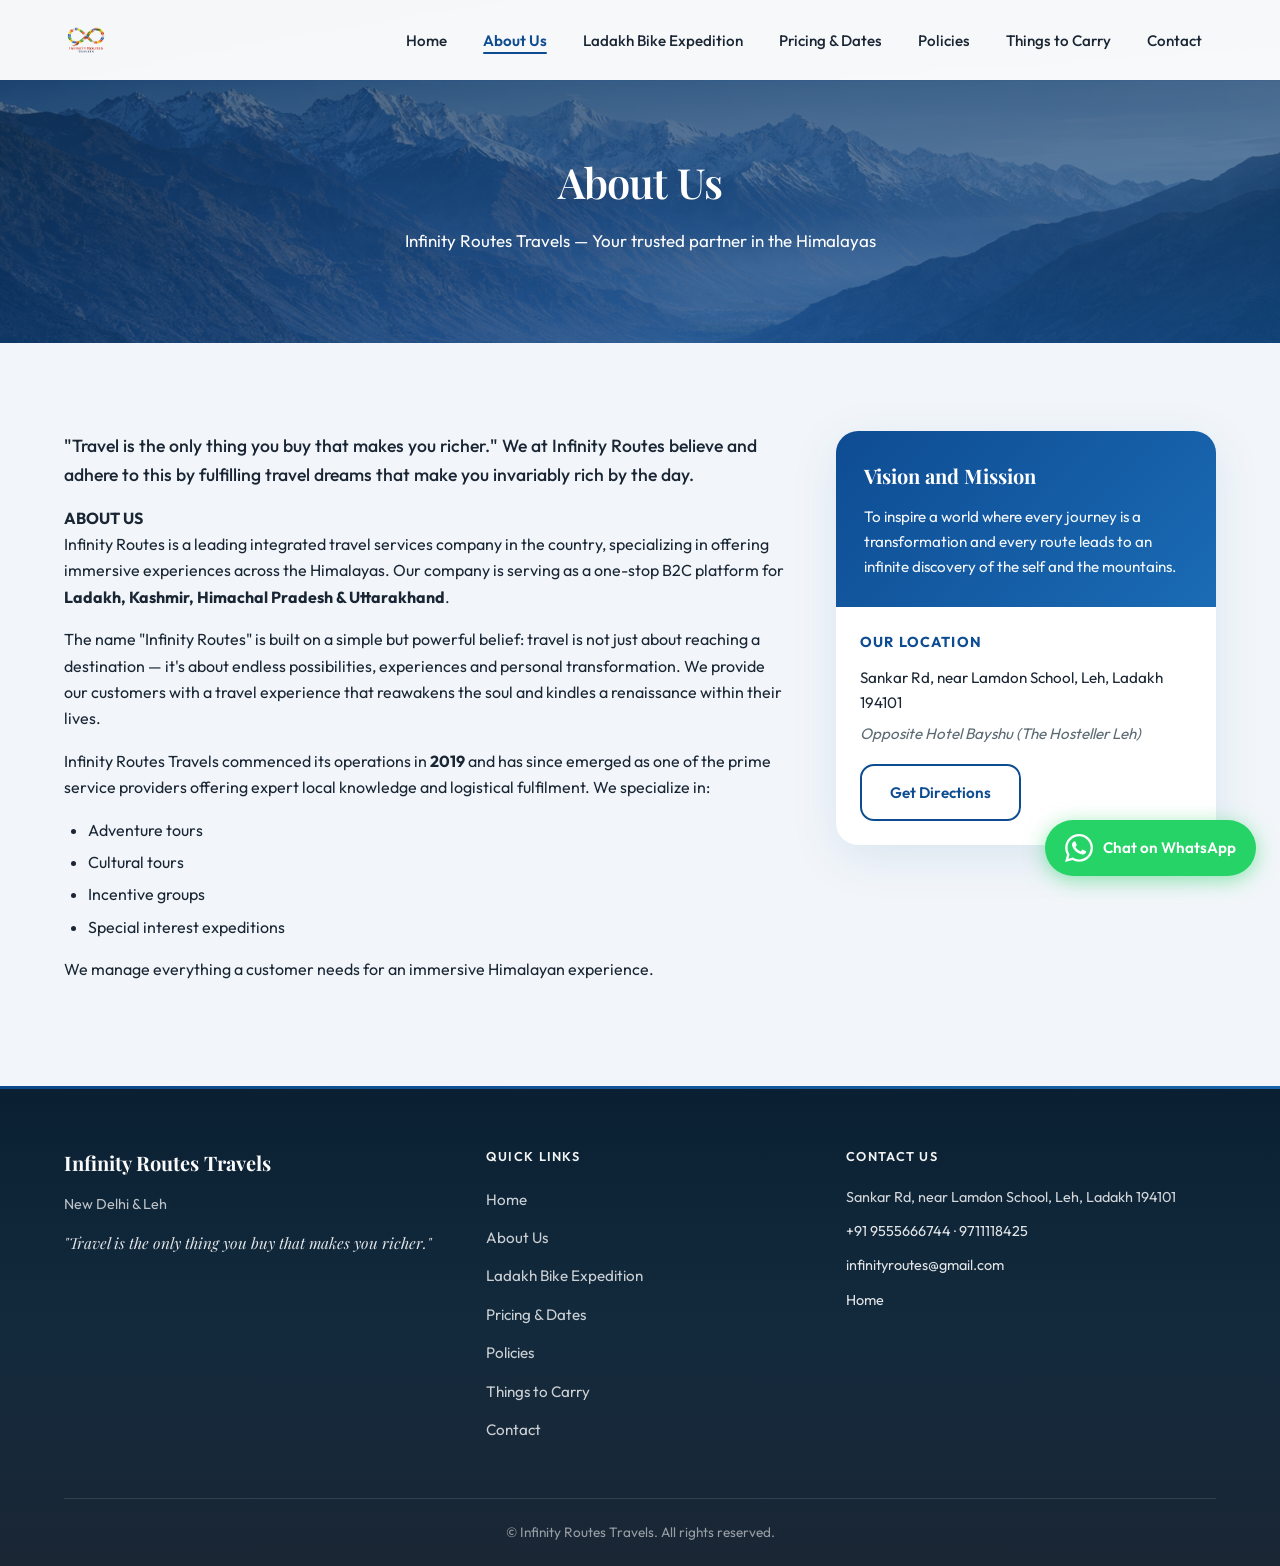
==== commit 7d6a9baf: "commit" ====
--- a/about.html
+++ b/about.html
@@ -35,7 +35,7 @@
   </header>
 
   <section class="page-hero page-hero-with-bg">
-    <div class="page-hero-bg-img" style="background-image: url('https://images.unsplash.com/photo-1506905925346-21bda4d32df4?w=1200&q=70');"></div>
+    <div class="page-hero-bg-img" style="background-image: url('assets/images Ladakh 2026/INNER PAGE HERO.png');"></div>
     <div class="container">
       <h1 class="page-title">About Us</h1>
       <p class="page-subtitle">Infinity Routes Travels — Your trusted partner in the Himalayas</p>
--- a/styles.css
+++ b/styles.css
@@ -388,22 +388,30 @@
   inset: 0;
   background-size: cover;
   background-position: center;
-  opacity: 0.25;
+  opacity: 0.55;
+}
+.page-hero-with-bg::after {
+  content: '';
+  position: absolute;
+  inset: 0;
+  background: linear-gradient(180deg, rgba(10, 37, 64, 0.5) 0%, rgba(14, 76, 146, 0.4) 100%);
+  pointer-events: none;
 }
 .page-hero-with-bg .container {
   position: relative;
   z-index: 1;
 }
 .contact-visual {
-  border-radius: var(--radius-lg);
+  border-radius: 18px;
   overflow: hidden;
   margin-bottom: 40px;
-  box-shadow: var(--shadow-soft);
+  box-shadow: 0 10px 40px rgba(14, 76, 146, 0.1);
 }
 .contact-visual img {
   width: 100%;
-  height: 220px;
+  height: 280px;
   object-fit: cover;
+  object-position: center 45%;
 }
 .gallery-grid-sm {
   grid-template-columns: repeat(3, 1fr);
@@ -485,7 +493,7 @@
 /* ========== Hero Fullwidth (Home) ========== */
 .hero-fullwidth {
   position: relative;
-  min-height: 90vh;
+  min-height: 92vh;
   display: flex;
   align-items: center;
   justify-content: center;
@@ -1030,36 +1038,37 @@
 /* ========== Packages ========== */
 .packages-grid {
   display: grid;
-  grid-template-columns: repeat(auto-fit, minmax(280px, 1fr));
-  gap: 32px;
+  grid-template-columns: repeat(auto-fit, minmax(300px, 1fr));
+  gap: 28px;
 }
 .package-card {
   background: var(--color-white);
-  border-radius: var(--radius-lg);
+  border-radius: 18px;
   overflow: hidden;
-  box-shadow: 0 8px 32px rgba(14, 76, 146, 0.08);
+  box-shadow: 0 10px 40px rgba(14, 76, 146, 0.1);
   border: 1px solid rgba(14, 76, 146, 0.08);
-  transition: transform var(--transition), box-shadow var(--transition), border-color var(--transition);
+  transition: transform 0.35s ease, box-shadow 0.35s ease, border-color 0.35s ease;
 }
 .package-card:hover {
-  transform: translateY(-6px);
-  box-shadow: 0 20px 48px rgba(14, 76, 146, 0.12);
-  border-color: rgba(14, 76, 146, 0.14);
+  transform: translateY(-8px);
+  box-shadow: 0 24px 56px rgba(14, 76, 146, 0.14);
+  border-color: rgba(14, 76, 146, 0.12);
 }
 .package-img {
   position: relative;
-  height: 220px;
+  height: 260px;
   overflow: hidden;
-  border-radius: var(--radius-lg) var(--radius-lg) 0 0;
+  border-radius: 18px 18px 0 0;
 }
 .package-img img {
   width: 100%;
   height: 100%;
   object-fit: cover;
+  object-position: center 45%;
   transition: transform 0.6s ease;
 }
 .package-card:hover .package-img img {
-  transform: scale(1.06);
+  transform: scale(1.08);
 }
 .package-badge {
   position: absolute;
@@ -1176,59 +1185,117 @@
 /* Expedition intro image */
 .expedition-intro { text-align: center; }
 .expedition-intro-img {
-  max-width: 900px;
-  margin: 24px auto 0;
+  max-width: 1100px;
+  margin: 28px auto 0;
   border-radius: var(--radius-lg);
   overflow: hidden;
-  box-shadow: var(--shadow-card);
-}
-.expedition-intro-img img { width: 100%; height: auto; display: block; }
-
-/* Accordion itinerary */
+  box-shadow: 0 20px 60px rgba(14, 76, 146, 0.15);
+}
+.expedition-intro-img img {
+  width: 100%;
+  height: auto;
+  min-height: 320px;
+  object-fit: cover;
+  object-position: center 45%;
+  display: block;
+}
+
+/* Accordion itinerary – clear, inviting, easy to scan */
+.itinerary-hint {
+  font-size: 1rem;
+  color: var(--color-text-muted);
+  max-width: 520px;
+  margin: 0 auto 28px;
+  line-height: 1.6;
+}
 .accordion-itinerary {
   max-width: 720px;
   margin: 0 auto;
 }
 .accordion-day {
-  border: 1px solid rgba(14, 76, 146, 0.12);
-  border-radius: var(--radius);
-  margin-bottom: 12px;
+  border: 1px solid rgba(14, 76, 146, 0.1);
+  border-radius: var(--radius-lg);
+  margin-bottom: 14px;
   overflow: hidden;
   background: var(--color-white);
+  box-shadow: var(--shadow-soft);
+  border-left: 4px solid var(--color-sky);
+  transition: box-shadow var(--transition), border-left-color var(--transition);
+}
+.accordion-day:hover {
+  box-shadow: var(--shadow-card);
+}
+.accordion-day[open] {
+  border-left-color: var(--color-sky-light);
+  box-shadow: var(--shadow-card);
 }
 .accordion-day summary {
-  padding: 18px 22px;
-  font-weight: 600;
-  color: var(--color-text);
+  padding: 20px 24px;
   cursor: pointer;
   list-style: none;
   display: flex;
   align-items: center;
-  gap: 12px;
+  gap: 16px;
+  flex-wrap: wrap;
   transition: background 0.2s ease;
 }
 .accordion-day summary::-webkit-details-marker { display: none; }
-.accordion-day summary::after {
-  content: '+';
-  margin-left: auto;
-  font-size: 1.2rem;
-  color: var(--color-sky);
-}
-.accordion-day[open] summary::after { content: '−'; }
+.accordion-day summary::after { display: none; }
 .accordion-day summary:hover { background: rgba(14, 76, 146, 0.04); }
 .accordion-day .day-num {
-  display: inline-block;
-  min-width: 60px;
+  display: inline-flex;
+  align-items: center;
+  justify-content: center;
+  min-width: 72px;
+  padding: 8px 12px;
   font-size: 0.85rem;
-  color: var(--color-sky);
   font-weight: 700;
-}
+  color: var(--color-sky);
+  background: rgba(14, 76, 146, 0.08);
+  border-radius: 8px;
+}
+.accordion-day .day-route {
+  flex: 1;
+  font-weight: 700;
+  font-size: 1.05rem;
+  color: var(--color-text);
+}
+.accordion-day .day-toggle {
+  font-size: 0.88rem;
+  font-weight: 500;
+  color: var(--color-sky);
+  display: inline-flex;
+  align-items: center;
+  gap: 6px;
+}
+.accordion-day .day-toggle::before {
+  content: '';
+  width: 8px;
+  height: 8px;
+  border-right: 2px solid var(--color-sky);
+  border-bottom: 2px solid var(--color-sky);
+  transform: rotate(45deg);
+  transition: transform var(--transition);
+}
+.accordion-day[open] .day-toggle::before {
+  transform: rotate(-135deg);
+}
+.accordion-day[open] .day-toggle { color: var(--color-sky-dark); }
 .accordion-body {
-  padding: 0 22px 20px;
+  padding: 20px 24px 24px;
   border-top: 1px solid rgba(14, 76, 146, 0.08);
-}
-.accordion-body p { margin: 12px 0 0; font-size: 0.95rem; line-height: 1.65; color: var(--color-text); }
-.accordion-body .day-stay { margin-top: 12px; font-size: 0.9rem; color: var(--color-muted); }
+  background: rgba(14, 76, 146, 0.02);
+}
+.accordion-body p { margin: 0; font-size: 1rem; line-height: 1.7; color: var(--color-text); }
+.accordion-body p + p { margin-top: 12px; }
+.accordion-body .day-stay {
+  margin-top: 16px;
+  padding-top: 14px;
+  font-size: 0.9rem;
+  color: var(--color-text-muted);
+  border-top: 1px dashed rgba(14, 76, 146, 0.12);
+}
+.accordion-body .day-stay strong { color: var(--color-text); }
 
 /* Two column lists (Inclusions / Exclusions) */
 .two-col-lists {
@@ -1400,15 +1467,15 @@
   gap: 20px;
 }
 .attraction-card {
-  border-radius: var(--radius-lg);
+  border-radius: 18px;
   overflow: hidden;
-  box-shadow: var(--shadow-soft);
+  box-shadow: 0 10px 40px rgba(14, 76, 146, 0.1);
   border: 1px solid rgba(14, 76, 146, 0.06);
-  transition: transform var(--transition), box-shadow var(--transition);
+  transition: transform 0.35s ease, box-shadow 0.35s ease;
 }
 .attraction-card:hover {
-  transform: translateY(-6px);
-  box-shadow: var(--shadow-hover);
+  transform: translateY(-8px);
+  box-shadow: 0 24px 56px rgba(14, 76, 146, 0.14);
 }
 .attraction-img {
   position: relative;
@@ -1936,14 +2003,14 @@
 .gallery-grid {
   display: grid;
   grid-template-columns: repeat(4, 1fr);
-  grid-auto-rows: 220px;
-  gap: 16px;
+  grid-auto-rows: 240px;
+  gap: 20px;
 }
 .gallery-item {
   position: relative;
-  border-radius: var(--radius);
+  border-radius: 14px;
   overflow: hidden;
-  box-shadow: 0 6px 20px rgba(14, 76, 146, 0.08);
+  box-shadow: 0 8px 28px rgba(14, 76, 146, 0.1);
   cursor: pointer;
   transition: transform 0.35s ease, box-shadow 0.35s ease;
 }
@@ -1954,28 +2021,29 @@
   width: 100%;
   height: 100%;
   object-fit: cover;
+  object-position: center 50%;
   transition: transform 0.5s ease;
 }
 .gallery-item:hover {
-  transform: translateY(-8px);
-  box-shadow: 0 16px 40px rgba(14, 76, 146, 0.18);
+  transform: translateY(-6px);
+  box-shadow: 0 20px 48px rgba(14, 76, 146, 0.18);
 }
 .gallery-item:hover img {
-  transform: scale(1.1);
+  transform: scale(1.08);
 }
 .gallery-caption {
   position: absolute;
   bottom: 0;
   left: 0;
   right: 0;
-  padding: 16px;
-  background: linear-gradient(to top, rgba(0,0,0,0.7), transparent);
+  padding: 18px;
+  background: linear-gradient(to top, rgba(0,0,0,0.75), transparent);
   color: var(--color-white);
-  font-size: 0.9rem;
-  font-weight: 500;
+  font-size: 0.95rem;
+  font-weight: 600;
   opacity: 0;
   transform: translateY(10px);
-  transition: all var(--transition);
+  transition: all 0.35s ease;
 }
 .gallery-item:hover .gallery-caption {
   opacity: 1;
@@ -2314,8 +2382,9 @@
 }
 .about-teaser-img img {
   width: 100%;
-  height: 280px;
+  height: 380px;
   object-fit: cover;
+  object-position: center 40%;
   transition: transform 0.6s ease;
 }
 .about-with-bg:hover .about-teaser-img img {
@@ -2326,10 +2395,10 @@
     grid-template-columns: 1fr;
   }
   .about-teaser-img {
-    max-height: 260px;
+    max-height: 320px;
   }
   .about-teaser-img img {
-    height: 260px;
+    height: 320px;
   }
 }
 
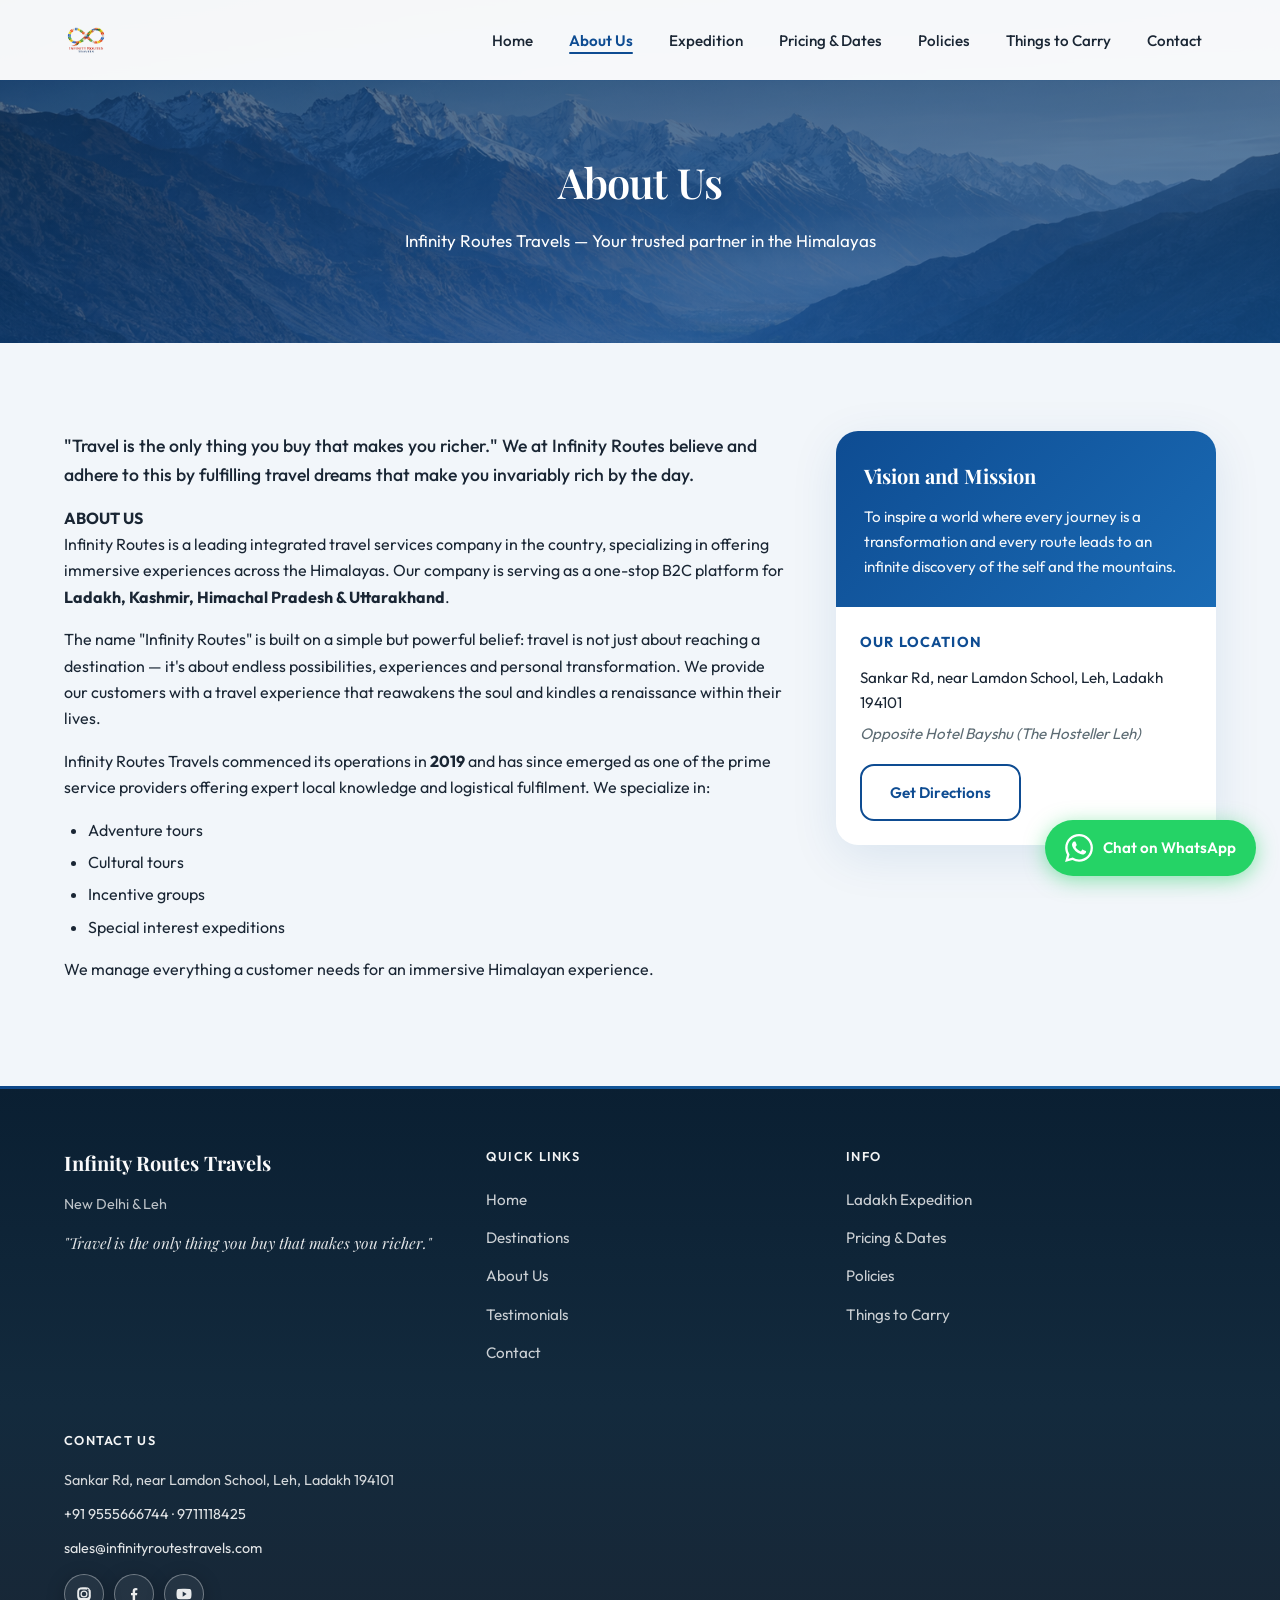
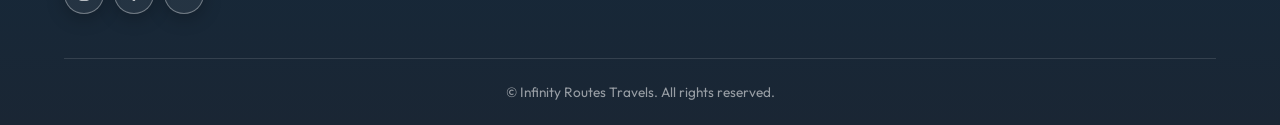
==== commit eb1422ce: "commit" ====
--- a/about.html
+++ b/about.html
@@ -25,7 +25,7 @@
       <ul class="nav-menu">
         <li><a href="index.html">Home</a></li>
         <li><a href="about.html" class="active">About Us</a></li>
-        <li><a href="expedition.html">Ladakh Bike Expedition</a></li>
+        <li><a href="expedition.html">Expedition</a></li>
         <li><a href="pricing-dates.html">Pricing & Dates</a></li>
         <li><a href="policies.html">Policies</a></li>
         <li><a href="things-to-carry.html">Things to Carry</a></li>
@@ -86,20 +86,31 @@
           <h4>Quick Links</h4>
           <ul>
             <li><a href="index.html">Home</a></li>
+            <li><a href="attractions.html">Destinations</a></li>
             <li><a href="about.html">About Us</a></li>
-            <li><a href="expedition.html">Ladakh Bike Expedition</a></li>
+            <li><a href="index.html#testimonials">Testimonials</a></li>
+            <li><a href="contact.html">Contact</a></li>
+          </ul>
+        </div>
+        <div class="footer-links">
+          <h4>Info</h4>
+          <ul>
+            <li><a href="expedition.html">Ladakh Expedition</a></li>
             <li><a href="pricing-dates.html">Pricing & Dates</a></li>
             <li><a href="policies.html">Policies</a></li>
             <li><a href="things-to-carry.html">Things to Carry</a></li>
-            <li><a href="contact.html">Contact</a></li>
           </ul>
         </div>
         <div class="footer-contact">
           <h4>Contact Us</h4>
           <p>Sankar Rd, near Lamdon School, Leh, Ladakh 194101</p>
           <p><a href="tel:+919555666744">+91 9555666744</a> · <a href="tel:+919711118425">9711118425</a></p>
-          <p><a href="mailto:infinityroutes@gmail.com">infinityroutes@gmail.com</a></p>
-          <p><a href="index.html">Home</a></p>
+          <p><a href="mailto:sales@infinityroutestravels.com">sales@infinityroutestravels.com</a></p>
+          <div class="footer-social">
+            <a href="https://instagram.com/infinityroutestravels" target="_blank" rel="noopener" aria-label="Instagram"><span class="sr-only">Instagram</span><svg viewBox="0 0 24 24" aria-hidden="true"><path d="M12 7.3A4.7 4.7 0 1 0 16.7 12 4.71 4.71 0 0 0 12 7.3Zm0 7.7A3 3 0 1 1 15 12a3 3 0 0 1-3 3Zm4.85-7.9a1.1 1.1 0 1 1 1.1-1.1 1.1 1.1 0 0 1-1.1 1.1Zm2.9-1.12A4.58 4.58 0 0 0 17.06 3.2 20.86 20.86 0 0 0 12 3h-.07a20.86 20.86 0 0 0-5.06.2A4.58 4.58 0 0 0 3.25 6.98 20.86 20.86 0 0 0 3 12a20.86 20.86 0 0 0 .2 5.06 4.58 4.58 0 0 0 3.72 3.72A20.86 20.86 0 0 0 11.93 21h.14a20.86 20.86 0 0 0 5.06-.2 4.58 4.58 0 0 0 3.72-3.72A20.86 20.86 0 0 0 21 12a20.86 20.86 0 0 0-.2-5.02Zm-1.8 9.54a2.78 2.78 0 0 1-1.57 1.57 18.9 18.9 0 0 1-4.46.18h-.12a18.9 18.9 0 0 1-4.46-.18 2.78 2.78 0 0 1-1.57-1.57 18.9 18.9 0 0 1-.18-4.46V12a18.9 18.9 0 0 1 .18-4.46 2.78 2.78 0 0 1 1.57-1.57A18.9 18.9 0 0 1 11.93 6h.14a18.9 18.9 0 0 1 4.46.18 2.78 2.78 0 0 1 1.57 1.57A18.9 18.9 0 0 1 18.3 12a18.9 18.9 0 0 1-.18 4.46Z"/></svg></a>
+            <a href="https://facebook.com/infinityroutestravels" target="_blank" rel="noopener" aria-label="Facebook"><span class="sr-only">Facebook</span><svg viewBox="0 0 24 24" aria-hidden="true"><path d="M13.5 21v-7.25H16l.4-3h-2.9V8.4c0-.86.29-1.5 1.57-1.5H16.5V4.2A21.4 21.4 0 0 0 14.3 4c-2.42 0-4.08 1.48-4.08 4.2v2.55H8v3h2.22V21Z"/></svg></a>
+            <a href="https://youtube.com/@infinityroutestravels" target="_blank" rel="noopener" aria-label="YouTube"><span class="sr-only">YouTube</span><svg viewBox="0 0 24 24" aria-hidden="true"><path d="M21.6 7.2a2.58 2.58 0 0 0-1.82-1.82A53.34 53.34 0 0 0 12 5a53.34 53.34 0 0 0-7.78.38A2.58 2.58 0 0 0 2.4 7.2 27.2 27.2 0 0 0 2 12a27.2 27.2 0 0 0 .4 4.8 2.58 2.58 0 0 0 1.82 1.82A53.34 53.34 0 0 0 12 19a53.34 53.34 0 0 0 7.78-.38 2.58 2.58 0 0 0 1.82-1.82A27.2 27.2 0 0 0 22 12a27.2 27.2 0 0 0-.4-4.8ZM10.25 15.5v-7L15.5 12Z"/></svg></a>
+          </div>
         </div>
       </div>
       <div class="footer-bottom">
--- a/styles.css
+++ b/styles.css
@@ -75,6 +75,18 @@
 a.btn-outline:active {
   color: var(--color-sky) !important;
 }
+
+.sr-only {
+  position: absolute;
+  width: 1px;
+  height: 1px;
+  padding: 0;
+  margin: -1px;
+  overflow: hidden;
+  clip: rect(0, 0, 0, 0);
+  white-space: nowrap;
+  border: 0;
+}
 a.btn-outline:hover,
 a.btn-outline:focus {
   color: #ffffff !important;
@@ -221,6 +233,44 @@
   border-radius: 2px;
   transition: var(--transition);
 }
+
+.nav-dropdown { position: relative; }
+.nav-dropdown-trigger { display: inline-flex; align-items: center; gap: 4px; }
+.nav-arrow { font-size: 0.7em; opacity: 0.8; }
+.nav-dropdown-menu {
+  position: absolute;
+  top: 100%;
+  left: 0;
+  min-width: 220px;
+  margin-top: 4px;
+  padding: 12px 0;
+  background: var(--color-white);
+  border-radius: var(--radius);
+  box-shadow: 0 12px 40px rgba(14, 76, 146, 0.15);
+  border: 1px solid rgba(14, 76, 146, 0.08);
+  list-style: none;
+  opacity: 0;
+  visibility: hidden;
+  transform: translateY(-8px);
+  transition: opacity 0.25s ease, visibility 0.25s ease, transform 0.25s ease;
+  z-index: 100;
+}
+.nav-dropdown:hover .nav-dropdown-menu {
+  opacity: 1;
+  visibility: visible;
+  transform: translateY(0);
+}
+.nav-dropdown-menu a {
+  display: block;
+  padding: 10px 20px;
+  font-size: 0.9rem;
+  color: var(--color-text);
+}
+.nav-dropdown-menu a:hover {
+  background: rgba(14, 76, 146, 0.06);
+  color: var(--color-sky);
+}
+.nav-dropdown-menu a::after { display: none; }
 
 /* ========== Buttons ========== */
 .btn {
@@ -429,6 +479,354 @@
   border: 1px solid rgba(14, 76, 146, 0.08);
   box-shadow: 0 8px 32px rgba(14, 76, 146, 0.06);
 }
+
+/* ========== Vehicle bar ========== */
+.vehicle-bar {
+  padding: 32px 0;
+  background: var(--color-white);
+  border-bottom: 1px solid rgba(14, 76, 146, 0.08);
+  box-shadow: 0 4px 20px rgba(14, 76, 146, 0.06);
+}
+.vehicle-bar-heading {
+  text-align: center;
+  font-size: clamp(1.4rem, 3vw, 1.75rem);
+  font-weight: 700;
+  color: var(--color-sky);
+  margin: 0 0 8px;
+}
+.vehicle-bar-line {
+  text-align: center;
+  font-size: 1rem;
+  color: var(--color-text-muted);
+  margin: 0 0 20px;
+}
+.vehicle-bar-tagline {
+  text-align: center;
+  font-size: 0.9rem;
+  color: var(--color-text-muted);
+  margin: 0 0 16px;
+}
+.vehicle-icons {
+  display: flex;
+  flex-wrap: wrap;
+  justify-content: center;
+  gap: 16px 28px;
+}
+.vehicle-item {
+  display: inline-flex;
+  align-items: center;
+  gap: 8px;
+  font-size: 0.95rem;
+  font-weight: 500;
+  color: var(--color-text);
+  padding: 10px 18px;
+  background: var(--color-snow);
+  border-radius: 100px;
+  border: 1px solid rgba(14, 76, 146, 0.08);
+  transition: transform 0.25s ease, background 0.25s ease, box-shadow 0.25s ease;
+}
+.vehicle-item:hover {
+  transform: translateY(-2px);
+  background: rgba(14, 76, 146, 0.06);
+  box-shadow: 0 6px 20px rgba(14, 76, 146, 0.1);
+}
+
+/* ========== Popular Destinations (6 cards) ========== */
+.popular-dest-grid {
+  display: grid;
+  grid-template-columns: repeat(auto-fit, minmax(280px, 1fr));
+  gap: 24px;
+}
+.popular-dest-card {
+  display: block;
+  background: var(--color-white);
+  border-radius: 18px;
+  overflow: hidden;
+  border: 1px solid rgba(14, 76, 146, 0.08);
+  box-shadow: 0 10px 36px rgba(14, 76, 146, 0.08);
+  text-decoration: none;
+  color: var(--color-text);
+  transition: transform 0.35s ease, box-shadow 0.35s ease;
+}
+.popular-dest-card:hover {
+  transform: translateY(-8px);
+  box-shadow: 0 24px 56px rgba(14, 76, 146, 0.14);
+  color: var(--color-text);
+}
+.popular-dest-img {
+  height: 200px;
+  overflow: hidden;
+  background: var(--color-snow);
+}
+.popular-dest-img img {
+  width: 100%;
+  height: 100%;
+  object-fit: cover;
+  object-position: center 45%;
+  transition: transform 0.5s ease;
+}
+.popular-dest-card:hover .popular-dest-img img {
+  transform: scale(1.08);
+}
+.popular-dest-body {
+  padding: 24px;
+}
+.popular-dest-body h3 {
+  font-size: 1.25rem;
+  font-weight: 600;
+  color: var(--color-sky);
+  margin: 0 0 8px;
+}
+.popular-dest-body p {
+  font-size: 0.9rem;
+  color: var(--color-text-muted);
+  margin: 0 0 14px;
+  line-height: 1.5;
+}
+.popular-dest-btn {
+  display: inline-block;
+  font-size: 0.9rem;
+  font-weight: 600;
+  color: var(--color-sky);
+  border-bottom: 2px solid var(--color-sky);
+  transition: color 0.25s ease, border-color 0.25s ease;
+}
+.popular-dest-card:hover .popular-dest-btn {
+  color: var(--color-sky-light);
+  border-color: var(--color-sky-light);
+}
+.popular-dest-card-cta {
+  background: linear-gradient(135deg, rgba(14, 76, 146, 0.05), rgba(14, 76, 146, 0.02));
+  border-color: rgba(14, 76, 146, 0.12);
+}
+
+/* ========== Featured Packages (home) ========== */
+.featured-packages .section-header { margin-bottom: 36px; }
+.packages-preview-grid {
+  display: grid;
+  grid-template-columns: repeat(auto-fit, minmax(260px, 1fr));
+  gap: 24px;
+}
+.package-preview-card {
+  background: var(--color-white);
+  border-radius: 18px;
+  overflow: hidden;
+  border: 1px solid rgba(14, 76, 146, 0.08);
+  box-shadow: 0 10px 36px rgba(14, 76, 146, 0.08);
+  transition: transform 0.35s ease, box-shadow 0.35s ease;
+}
+.package-preview-card:hover {
+  transform: translateY(-8px);
+  box-shadow: 0 24px 56px rgba(14, 76, 146, 0.14);
+}
+.package-preview-card-featured {
+  border-color: rgba(14, 76, 146, 0.18);
+  box-shadow: 0 12px 40px rgba(14, 76, 146, 0.12);
+}
+.package-preview-img {
+  height: 200px;
+  overflow: hidden;
+  background: var(--color-snow);
+}
+.package-preview-img img {
+  width: 100%;
+  height: 100%;
+  object-fit: cover;
+  object-position: center 45%;
+  transition: transform 0.5s ease;
+}
+.package-preview-card:hover .package-preview-img img {
+  transform: scale(1.06);
+}
+.package-preview-body {
+  padding: 24px;
+  position: relative;
+}
+.package-preview-badge {
+  position: absolute;
+  top: 24px;
+  right: 24px;
+  font-size: 0.75rem;
+  font-weight: 600;
+  text-transform: uppercase;
+  letter-spacing: 0.06em;
+  background: var(--color-sky);
+  color: var(--color-white);
+  padding: 6px 12px;
+  border-radius: 100px;
+}
+.package-preview-body h3 {
+  font-size: 1.2rem;
+  font-weight: 600;
+  color: var(--color-sky);
+  margin: 0 0 10px;
+}
+.package-preview-meta {
+  font-size: 0.88rem;
+  color: var(--color-text-muted);
+  margin: 0 0 10px;
+  line-height: 1.4;
+}
+.package-preview-price {
+  font-size: 1rem;
+  color: var(--color-text);
+  margin: 0 0 16px;
+}
+.package-preview-price strong { color: var(--color-sky); }
+.package-preview-price .per-person { font-size: 0.85rem; color: var(--color-text-muted); }
+.section-cta {
+  text-align: center;
+  margin-top: 32px;
+}
+
+/* ========== Why Choose Us – stats ========== */
+.why-stats {
+  display: flex;
+  flex-wrap: wrap;
+  justify-content: center;
+  gap: 40px 60px;
+  margin-top: 48px;
+  padding-top: 40px;
+  border-top: 1px solid rgba(14, 76, 146, 0.1);
+}
+.why-stat-item {
+  text-align: center;
+}
+.why-stat-num {
+  font-size: clamp(2rem, 4vw, 2.75rem);
+  font-weight: 800;
+  color: var(--color-sky);
+  display: inline;
+}
+.why-stat-plus {
+  font-size: 1.5rem;
+  font-weight: 700;
+  color: var(--color-sky);
+}
+.why-stat-label {
+  display: block;
+  font-size: 0.9rem;
+  color: var(--color-text-muted);
+  margin-top: 4px;
+}
+
+/* ========== Newsletter ========== */
+.newsletter-section {
+  padding: 64px 0;
+}
+.newsletter-inner {
+  max-width: 720px;
+  margin: 0 auto;
+  display: grid;
+  grid-template-columns: 1fr auto;
+  gap: 32px;
+  align-items: center;
+  padding: 40px 36px;
+  background: linear-gradient(135deg, rgba(14, 76, 146, 0.08), rgba(14, 76, 146, 0.04));
+  border-radius: 20px;
+  border: 1px solid rgba(14, 76, 146, 0.1);
+}
+.newsletter-content .section-tag { margin-bottom: 8px; }
+.newsletter-content .section-title { margin-bottom: 8px; }
+.newsletter-content .section-desc { margin: 0; }
+.newsletter-form {
+  display: flex;
+  gap: 12px;
+  flex-wrap: wrap;
+}
+.newsletter-form input {
+  flex: 1;
+  min-width: 200px;
+  padding: 14px 20px;
+  font-size: 1rem;
+  border: 2px solid rgba(14, 76, 146, 0.2);
+  border-radius: var(--radius);
+  font-family: var(--font-sans);
+}
+.newsletter-form input:focus {
+  outline: none;
+  border-color: var(--color-sky);
+}
+.newsletter-form .btn { flex-shrink: 0; }
+@media (max-width: 640px) {
+  .newsletter-inner {
+    grid-template-columns: 1fr;
+    padding: 28px 20px;
+  }
+  .newsletter-form { flex-direction: column; }
+  .newsletter-form input { min-width: 0; }
+}
+
+/* ========== Social strip ========== */
+.social-strip {
+  padding: 40px 0;
+  background: var(--color-white);
+  border-top: 1px solid rgba(14, 76, 146, 0.08);
+}
+.social-strip-text {
+  text-align: center;
+  font-size: 1rem;
+  color: var(--color-text-muted);
+  margin: 0 0 16px;
+}
+.social-icons {
+  display: flex;
+  justify-content: center;
+  gap: 24px;
+  flex-wrap: wrap;
+}
+.social-icon {
+  display: inline-block;
+  padding: 12px 24px;
+  font-weight: 600;
+  font-size: 0.95rem;
+  color: var(--color-sky);
+  background: var(--color-snow);
+  border-radius: 100px;
+  border: 1px solid rgba(14, 76, 146, 0.12);
+  transition: background 0.25s ease, color 0.25s ease, transform 0.25s ease;
+}
+.social-icon:hover {
+  background: var(--color-sky);
+  color: var(--color-white);
+  transform: translateY(-2px);
+}
+
+.footer-social {
+  display: flex;
+  gap: 10px;
+  margin-top: 14px;
+  flex-wrap: wrap;
+}
+.footer-social a {
+  width: 40px;
+  height: 40px;
+  border-radius: 999px;
+  display: inline-flex;
+  align-items: center;
+  justify-content: center;
+  background: rgba(255,255,255,0.06);
+  border: 1px solid rgba(255,255,255,0.35);
+  color: transparent;
+  box-shadow: 0 4px 18px rgba(0,0,0,0.25);
+  transition: background 0.25s ease, border-color 0.25s ease, transform 0.25s ease, box-shadow 0.25s ease;
+}
+.footer-social a:hover {
+  background: #ffffff;
+  border-color: #ffffff;
+  transform: translateY(-2px);
+  box-shadow: 0 8px 24px rgba(0,0,0,0.3);
+}
+.footer-social a svg {
+  width: 18px;
+  height: 18px;
+  fill: rgba(255,255,255,0.9);
+  transition: fill 0.25s ease;
+}
+.footer-social a:hover svg {
+  fill: var(--color-sky);
+}
+
 .gallery-section .gallery-grid {
   gap: 20px;
 }
@@ -498,6 +896,12 @@
   align-items: center;
   justify-content: center;
   text-align: center;
+}
+.hero-100vh {
+  min-height: 100vh;
+}
+.btn-hero-glow:hover {
+  box-shadow: 0 0 28px rgba(255,255,255,0.4), 0 8px 32px rgba(14, 76, 146, 0.35);
 }
 .hero-fullwidth-inner {
   position: relative;
@@ -1120,39 +1524,58 @@
 }
 .destinations-grid {
   display: grid;
-  grid-template-columns: repeat(auto-fill, minmax(140px, 1fr));
-  gap: 16px;
+  grid-template-columns: repeat(auto-fill, minmax(160px, 1fr));
+  gap: 20px;
   margin-bottom: 40px;
 }
 .dest-card {
   text-align: center;
-  padding: 20px 12px;
+  padding: 0;
   background: var(--color-white);
   border-radius: var(--radius-lg);
   border: 1px solid rgba(14, 76, 146, 0.08);
   box-shadow: var(--shadow-soft);
   transition: transform var(--transition), box-shadow var(--transition);
+  overflow: hidden;
 }
 .dest-card:hover {
   transform: translateY(-4px);
   box-shadow: var(--shadow-hover);
+}
+.dest-card-img {
+  height: 120px;
+  overflow: hidden;
+  background: var(--color-snow);
+}
+.dest-card-img img {
+  width: 100%;
+  height: 100%;
+  object-fit: cover;
+  object-position: center 40%;
+  transition: transform 0.4s ease;
+}
+.dest-card:hover .dest-card-img img {
+  transform: scale(1.06);
+}
+.dest-card .dest-card-img + h4,
+.dest-card h4 {
+  padding: 14px 12px 0;
+  font-size: 1rem;
+  font-weight: 600;
+  color: var(--color-sky);
+  margin: 0 0 4px;
+}
+.dest-card p {
+  padding: 0 12px 16px;
+  font-size: 0.8rem;
+  color: var(--color-muted);
+  margin: 0;
+  line-height: 1.35;
 }
 .dest-icon {
   font-size: 2rem;
   display: block;
   margin-bottom: 10px;
-}
-.dest-card h4 {
-  font-size: 1rem;
-  font-weight: 600;
-  color: var(--color-sky);
-  margin: 0 0 4px;
-}
-.dest-card p {
-  font-size: 0.8rem;
-  color: var(--color-muted);
-  margin: 0;
-  line-height: 1.35;
 }
 .route-plan-bar {
   background: linear-gradient(135deg, rgba(14, 76, 146, 0.06), rgba(10, 69, 69, 0.08));
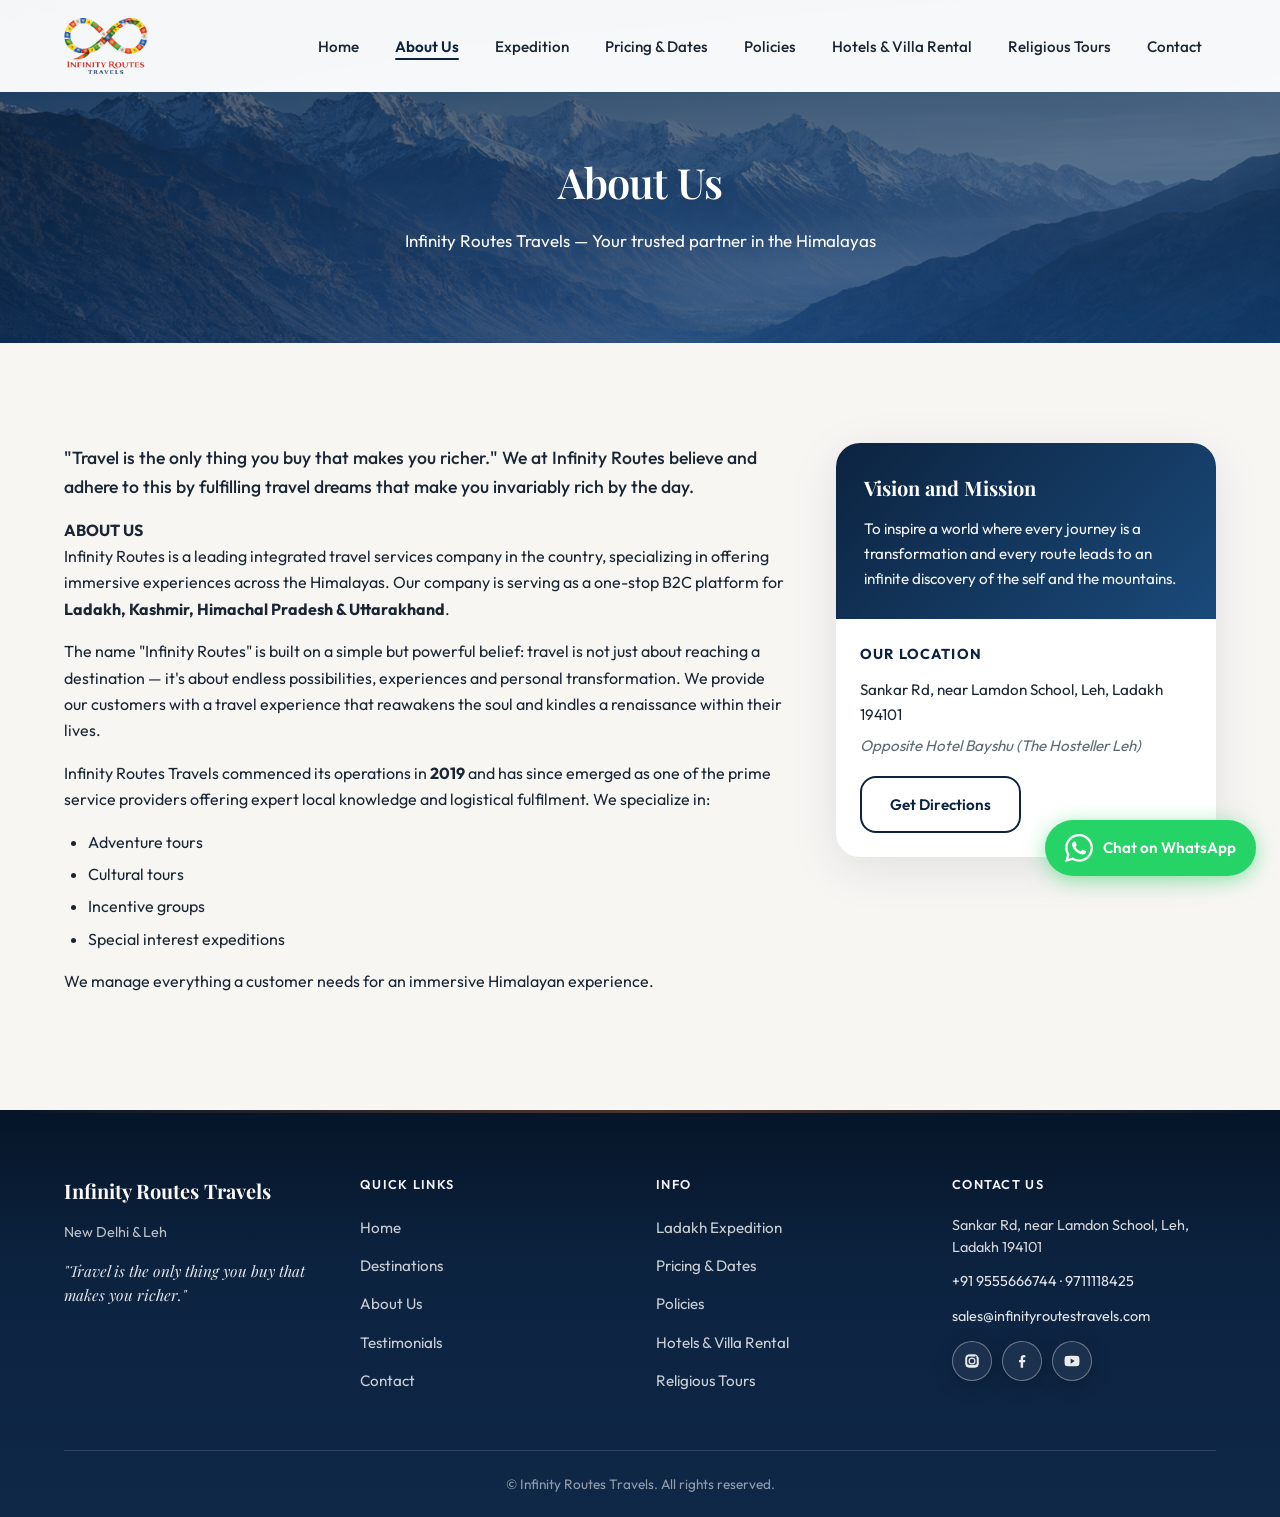
==== commit 663bf289: "commit" ====
--- a/about.html
+++ b/about.html
@@ -28,7 +28,8 @@
         <li><a href="expedition.html">Expedition</a></li>
         <li><a href="pricing-dates.html">Pricing & Dates</a></li>
         <li><a href="policies.html">Policies</a></li>
-        <li><a href="things-to-carry.html">Things to Carry</a></li>
+        <li><a href="hotels-villa-rental.html">Hotels &amp; Villa Rental</a></li>
+        <li><a href="religious-tours.html">Religious Tours</a></li>
         <li><a href="contact.html">Contact</a></li>
       </ul>
     </nav>
@@ -98,7 +99,8 @@
             <li><a href="expedition.html">Ladakh Expedition</a></li>
             <li><a href="pricing-dates.html">Pricing & Dates</a></li>
             <li><a href="policies.html">Policies</a></li>
-            <li><a href="things-to-carry.html">Things to Carry</a></li>
+            <li><a href="hotels-villa-rental.html">Hotels &amp; Villa Rental</a></li>
+            <li><a href="religious-tours.html">Religious Tours</a></li>
           </ul>
         </div>
         <div class="footer-contact">
--- a/styles.css
+++ b/styles.css
@@ -1,27 +1,45 @@
 /* ============================================
-   Infinity Routes Travels - Leh Ladakh
-   Himalayan theme: blues, whites, earthy tones
+   Infinity Routes Travels – Premium Himalayan Travel
+   Luxury adventure: deep mountain blue, sunset orange, off-white
+   Glassmorphism, cinematic overlays, high-contrast typography
    ============================================ */
 
 :root {
-  --color-sky: #0e4c92;
-  --color-sky-light: #1a6bb5;
-  --color-sky-dark: #0a3d73;
-  --color-snow: #f2f6fa;
+  /* Primary: deep mountain blue */
+  --color-sky: #0c2340;
+  --color-sky-light: #1a4a7a;
+  --color-sky-dark: #061528;
+  /* Accent: warm sunset orange */
+  --color-sunset: #e07c3c;
+  --color-sunset-light: #f4a261;
+  --color-sunset-dark: #c65d2a;
+  /* Legacy aliases */
+  --color-snow: #f8f6f3;
   --color-stone: #5c6b73;
   --color-earth: #8b7355;
-  --color-gold: #c9a227;
+  --color-gold: #d4a84b;
   --color-white: #ffffff;
   --color-text: #1a2634;
   --color-text-muted: #5c6b73;
-  --shadow-soft: 0 4px 24px rgba(14, 76, 146, 0.06);
-  --shadow-card: 0 12px 48px rgba(14, 76, 146, 0.1);
-  --shadow-hover: 0 20px 56px rgba(14, 76, 146, 0.14);
-  --radius: 14px;
-  --radius-lg: 22px;
-  --radius-xl: 28px;
-  --transition: 0.35s cubic-bezier(0.4, 0, 0.2, 1);
-  --transition-bounce: 0.4s cubic-bezier(0.34, 1.56, 0.64, 1);
+  /* Off-white background */
+  --bg-off-white: #f8f6f3;
+  /* Glassmorphism */
+  --glass-bg: rgba(255, 255, 255, 0.12);
+  --glass-border: rgba(255, 255, 255, 0.2);
+  --glass-blur: 16px;
+  /* Shadows – soft & premium */
+  --shadow-soft: 0 4px 24px rgba(12, 35, 64, 0.08);
+  --shadow-card: 0 12px 48px rgba(12, 35, 64, 0.1);
+  --shadow-hover: 0 24px 56px rgba(12, 35, 64, 0.14);
+  --shadow-glow: 0 0 40px rgba(224, 124, 60, 0.2);
+  /* Spacing – premium rhythm */
+  --space-section: 100px;
+  --space-block: 56px;
+  --radius: 16px;
+  --radius-lg: 24px;
+  --radius-xl: 32px;
+  --transition: 0.4s cubic-bezier(0.4, 0, 0.2, 1);
+  --transition-bounce: 0.45s cubic-bezier(0.34, 1.56, 0.64, 1);
   --font-sans: 'Outfit', -apple-system, sans-serif;
   --font-display: 'Playfair Display', Georgia, serif;
 }
@@ -43,7 +61,7 @@
   font-size: 16px;
   line-height: 1.65;
   color: var(--color-text);
-  background: var(--color-snow);
+  background: var(--bg-off-white);
   overflow-x: hidden;
   -webkit-font-smoothing: antialiased;
 }
@@ -130,9 +148,9 @@
   align-items: center;
 }
 .logo-img {
-  height: 44px;
+  height: 56px;
   width: auto;
-  max-width: 180px;
+  max-width: 220px;
   object-fit: contain;
   object-position: left center;
   display: block;
@@ -296,17 +314,17 @@
   outline-offset: 2px;
 }
 .btn-primary {
-  background: var(--color-sky);
+  background: var(--color-sunset);
   color: var(--color-white) !important;
-  border-color: var(--color-sky);
-  box-shadow: 0 4px 16px rgba(14, 76, 146, 0.28);
+  border-color: var(--color-sunset);
+  box-shadow: 0 4px 20px rgba(224, 124, 60, 0.35);
 }
 .btn-primary:hover {
-  background: var(--color-sky-light);
-  border-color: var(--color-sky-light);
+  background: var(--color-sunset-light);
+  border-color: var(--color-sunset-light);
   color: var(--color-white) !important;
-  transform: translateY(-4px);
-  box-shadow: 0 12px 32px rgba(14, 76, 146, 0.4);
+  transform: translateY(-3px);
+  box-shadow: 0 10px 28px rgba(224, 124, 60, 0.4);
 }
 .btn-primary:hover,
 a.btn-primary:hover {
@@ -352,7 +370,7 @@
 
 /* ========== Section common ========== */
 .section {
-  padding: 88px 0;
+  padding: var(--space-section) 0;
 }
 .section-alt {
   background: var(--color-white);
@@ -369,12 +387,12 @@
   font-weight: 700;
   letter-spacing: 0.18em;
   text-transform: uppercase;
-  color: var(--color-sky);
+  color: var(--color-sunset-dark);
   margin-bottom: 16px;
-  padding: 8px 16px;
-  background: rgba(14, 76, 146, 0.06);
-  border-radius: 6px;
-  border: 1px solid rgba(14, 76, 146, 0.12);
+  padding: 8px 18px;
+  background: rgba(224, 124, 60, 0.08);
+  border-radius: 100px;
+  border: 1px solid rgba(224, 124, 60, 0.2);
 }
 .section-title {
   font-family: var(--font-display);
@@ -407,6 +425,113 @@
 }
 .section-cta-btns .btn { margin: 0; }
 
+/* ========== Testimonials Slider ========== */
+.testimonials-slider-wrap {
+  position: relative;
+  max-width: 640px;
+  margin: 0 auto;
+  padding: 0 48px;
+}
+.testimonials-slider {
+  overflow: hidden;
+  border-radius: var(--radius-lg);
+}
+.testimonials-track {
+  display: flex;
+  transition: transform 0.5s cubic-bezier(0.4, 0, 0.2, 1);
+}
+.testimonial-slide {
+  flex: 0 0 100%;
+  min-width: 0;
+  padding: 8px 0;
+}
+.testimonial-card {
+  background: rgba(255, 255, 255, 0.95);
+  padding: 36px 32px;
+  border-radius: var(--radius-lg);
+  box-shadow: var(--shadow-card);
+  border: 1px solid rgba(12, 35, 64, 0.06);
+  backdrop-filter: blur(12px);
+  text-align: center;
+  margin: 0;
+  transition: box-shadow var(--transition), transform var(--transition);
+}
+.testimonial-card:hover {
+  box-shadow: var(--shadow-hover);
+}
+.testimonial-stars {
+  color: var(--color-sunset);
+  font-size: 1.25rem;
+  letter-spacing: 3px;
+  margin-bottom: 16px;
+}
+.testimonial-text {
+  font-size: 1.06rem;
+  line-height: 1.75;
+  color: var(--color-text);
+  margin-bottom: 20px;
+  font-style: normal;
+}
+.testimonial-author {
+  font-size: 0.9rem;
+  color: var(--color-text-muted);
+  font-style: normal;
+}
+.testimonial-btn {
+  position: absolute;
+  top: 50%;
+  transform: translateY(-50%);
+  width: 44px;
+  height: 44px;
+  border-radius: 50%;
+  border: 2px solid rgba(14, 76, 146, 0.2);
+  background: var(--color-white);
+  color: var(--color-sky);
+  cursor: pointer;
+  display: flex;
+  align-items: center;
+  justify-content: center;
+  transition: background var(--transition), border-color var(--transition), color var(--transition);
+  z-index: 2;
+  box-shadow: var(--shadow-soft);
+}
+.testimonial-btn:hover {
+  background: var(--color-sunset);
+  color: var(--color-white);
+  border-color: var(--color-sunset);
+}
+.testimonial-prev { left: 0; }
+.testimonial-next { right: 0; }
+.testimonial-dots {
+  display: flex;
+  justify-content: center;
+  gap: 10px;
+  margin-top: 24px;
+}
+.testimonial-dot {
+  width: 10px;
+  height: 10px;
+  border-radius: 50%;
+  border: none;
+  background: rgba(14, 76, 146, 0.2);
+  cursor: pointer;
+  transition: background var(--transition), transform var(--transition);
+}
+.testimonial-dot:hover {
+  background: rgba(14, 76, 146, 0.4);
+}
+.testimonial-dot.active {
+  background: var(--color-sky);
+  transform: scale(1.2);
+}
+@media (max-width: 640px) {
+  .testimonials-slider-wrap { padding: 0 40px; }
+  .testimonial-btn { width: 38px; height: 38px; }
+  .testimonial-prev { left: 4px; }
+  .testimonial-next { right: 4px; }
+  .testimonial-card { padding: 24px 20px; }
+}
+
 /* ========== Page Hero (inner pages) ========== */
 .page-hero {
   padding: 148px 0 88px;
@@ -473,11 +598,15 @@
   margin-top: 0;
 }
 .contact-cta .section-header {
-  padding: 40px 28px;
+  padding: 48px 36px;
   border-radius: var(--radius-lg);
-  background: rgba(255, 255, 255, 0.7);
-  border: 1px solid rgba(14, 76, 146, 0.08);
-  box-shadow: 0 8px 32px rgba(14, 76, 146, 0.06);
+  background: linear-gradient(135deg, rgba(255, 255, 255, 0.9) 0%, rgba(248, 246, 243, 0.95) 100%);
+  border: 1px solid rgba(12, 35, 64, 0.08);
+  box-shadow: var(--shadow-card);
+}
+.contact-cta .btn-primary {
+  padding: 16px 36px;
+  font-size: 1.02rem;
 }
 
 /* ========== Vehicle bar ========== */
@@ -531,73 +660,130 @@
   box-shadow: 0 6px 20px rgba(14, 76, 146, 0.1);
 }
 
-/* ========== Popular Destinations (6 cards) ========== */
+/* ========== Popular Destinations (3 large cinematic cards) ========== */
 .popular-dest-grid {
   display: grid;
   grid-template-columns: repeat(auto-fit, minmax(280px, 1fr));
   gap: 24px;
 }
+.popular-dest-grid-three {
+  grid-template-columns: repeat(3, 1fr);
+  gap: 28px;
+  max-width: 1200px;
+  margin: 0 auto;
+}
+@media (max-width: 900px) {
+  .popular-dest-grid-three {
+    grid-template-columns: 1fr;
+    gap: 24px;
+  }
+}
 .popular-dest-card {
   display: block;
   background: var(--color-white);
-  border-radius: 18px;
+  border-radius: var(--radius-lg);
   overflow: hidden;
-  border: 1px solid rgba(14, 76, 146, 0.08);
-  box-shadow: 0 10px 36px rgba(14, 76, 146, 0.08);
+  border: 1px solid rgba(12, 35, 64, 0.08);
+  box-shadow: var(--shadow-card);
   text-decoration: none;
   color: var(--color-text);
-  transition: transform 0.35s ease, box-shadow 0.35s ease;
+  transition: transform var(--transition-bounce), box-shadow var(--transition);
 }
 .popular-dest-card:hover {
   transform: translateY(-8px);
-  box-shadow: 0 24px 56px rgba(14, 76, 146, 0.14);
+  box-shadow: var(--shadow-hover);
   color: var(--color-text);
+}
+.popular-dest-card-large .popular-dest-img {
+  height: 280px;
+  position: relative;
+}
+.popular-dest-overlay {
+  position: absolute;
+  inset: 0;
+  background: linear-gradient(180deg, transparent 0%, rgba(6, 18, 36, 0.4) 50%, rgba(6, 18, 36, 0.85) 100%);
+  transition: opacity var(--transition);
+  pointer-events: none;
+}
+.popular-dest-card:hover .popular-dest-overlay {
+  opacity: 0.9;
 }
 .popular-dest-img {
   height: 200px;
   overflow: hidden;
   background: var(--color-snow);
+  position: relative;
 }
 .popular-dest-img img {
   width: 100%;
   height: 100%;
   object-fit: cover;
   object-position: center 45%;
-  transition: transform 0.5s ease;
+  transition: transform 0.6s ease;
 }
 .popular-dest-card:hover .popular-dest-img img {
   transform: scale(1.08);
 }
 .popular-dest-body {
-  padding: 24px;
+  padding: 28px 24px;
+}
+.popular-dest-card-large .popular-dest-body {
+  padding: 28px 26px;
 }
 .popular-dest-body h3 {
-  font-size: 1.25rem;
+  font-family: var(--font-display);
+  font-size: 1.35rem;
   font-weight: 600;
   color: var(--color-sky);
-  margin: 0 0 8px;
+  margin: 0 0 10px;
 }
 .popular-dest-body p {
-  font-size: 0.9rem;
+  font-size: 0.95rem;
   color: var(--color-text-muted);
-  margin: 0 0 14px;
-  line-height: 1.5;
+  margin: 0 0 16px;
+  line-height: 1.55;
 }
 .popular-dest-btn {
   display: inline-block;
   font-size: 0.9rem;
   font-weight: 600;
-  color: var(--color-sky);
-  border-bottom: 2px solid var(--color-sky);
+  color: var(--color-sunset);
+  border-bottom: 2px solid var(--color-sunset);
   transition: color 0.25s ease, border-color 0.25s ease;
 }
 .popular-dest-card:hover .popular-dest-btn {
-  color: var(--color-sky-light);
-  border-color: var(--color-sky-light);
+  color: var(--color-sunset-dark);
+  border-color: var(--color-sunset-dark);
 }
 .popular-dest-card-cta {
-  background: linear-gradient(135deg, rgba(14, 76, 146, 0.05), rgba(14, 76, 146, 0.02));
-  border-color: rgba(14, 76, 146, 0.12);
+  background: linear-gradient(135deg, rgba(12, 35, 64, 0.04), rgba(224, 124, 60, 0.03));
+  border-color: rgba(12, 35, 64, 0.1);
+}
+.popular-places-header { margin-top: 48px; margin-bottom: 20px; }
+.popular-places-header .section-title { font-size: 1.5rem; }
+.popular-places-bar {
+  display: flex;
+  flex-wrap: wrap;
+  gap: 12px;
+  justify-content: center;
+  align-items: center;
+}
+.popular-place-chip {
+  display: inline-block;
+  padding: 10px 18px;
+  background: rgba(12, 35, 64, 0.06);
+  color: var(--color-navy);
+  border: 1px solid rgba(12, 35, 64, 0.12);
+  border-radius: 999px;
+  font-size: 0.95rem;
+  font-weight: 500;
+  text-decoration: none;
+  transition: background 0.25s ease, border-color 0.25s ease, color 0.25s ease;
+}
+.popular-place-chip:hover {
+  background: var(--color-sunset);
+  border-color: var(--color-sunset);
+  color: var(--color-white);
 }
 
 /* ========== Featured Packages (home) ========== */
@@ -650,22 +836,54 @@
   font-weight: 600;
   text-transform: uppercase;
   letter-spacing: 0.06em;
-  background: var(--color-sky);
+  background: var(--color-sunset);
   color: var(--color-white);
   padding: 6px 12px;
   border-radius: 100px;
 }
+.package-preview-duration {
+  display: inline-block;
+  font-size: 0.75rem;
+  font-weight: 700;
+  letter-spacing: 0.08em;
+  color: var(--color-sunset);
+  margin-bottom: 8px;
+}
 .package-preview-body h3 {
-  font-size: 1.2rem;
+  font-family: var(--font-display);
+  font-size: 1.22rem;
   font-weight: 600;
   color: var(--color-sky);
-  margin: 0 0 10px;
+  margin: 0 0 8px;
 }
 .package-preview-meta {
   font-size: 0.88rem;
   color: var(--color-text-muted);
-  margin: 0 0 10px;
+  margin: 0 0 12px;
   line-height: 1.4;
+}
+.package-preview-highlights {
+  list-style: none;
+  margin: 0 0 14px;
+  padding: 0;
+  font-size: 0.85rem;
+  color: var(--color-text-muted);
+  line-height: 1.5;
+}
+.package-preview-highlights li {
+  position: relative;
+  padding-left: 18px;
+  margin-bottom: 4px;
+}
+.package-preview-highlights li::before {
+  content: '';
+  position: absolute;
+  left: 0;
+  top: 0.5em;
+  width: 6px;
+  height: 6px;
+  border-radius: 50%;
+  background: var(--color-sunset);
 }
 .package-preview-price {
   font-size: 1rem;
@@ -861,19 +1079,17 @@
   from { transform: scale(1.1); }
   to { transform: scale(1); }
 }
-/* Dark gradient overlay - strong for readability */
+/* Cinematic gradient overlay – mountain blue + subtle sunset */
 .hero-overlay {
   position: absolute;
   inset: 0;
-  background: linear-gradient(120deg, rgba(10, 30, 50, 0.85) 0%, rgba(14, 76, 146, 0.6) 40%, rgba(20, 50, 80, 0.75) 100%);
-}
-/* Scenic overlay – text readable, image dikhe (natural beauty feel) */
+  background: linear-gradient(120deg, rgba(6, 20, 40, 0.88) 0%, rgba(12, 35, 64, 0.7) 35%, rgba(20, 50, 80, 0.5) 65%, rgba(30, 60, 90, 0.35) 100%);
+}
 .hero-overlay-teal {
-  background: linear-gradient(105deg, rgba(8, 38, 58, 0.82) 0%, rgba(12, 48, 72, 0.65) 40%, rgba(14, 52, 75, 0.4) 70%, rgba(16, 50, 70, 0.2) 100%);
-}
-/* Stronger overlay for hero (e.g. Pangong / bright landscapes) – keeps text crisp */
+  background: linear-gradient(155deg, rgba(6, 22, 42, 0.9) 0%, rgba(10, 38, 65, 0.75) 30%, rgba(18, 48, 72, 0.5) 60%, rgba(224, 124, 60, 0.08) 100%);
+}
 .hero-overlay-strong {
-  background: linear-gradient(160deg, rgba(6, 28, 48, 0.88) 0%, rgba(10, 42, 65, 0.75) 35%, rgba(12, 50, 72, 0.5) 65%, rgba(14, 48, 68, 0.35) 100%);
+  background: linear-gradient(160deg, rgba(4, 18, 36, 0.92) 0%, rgba(8, 32, 56, 0.8) 30%, rgba(14, 45, 70, 0.55) 60%, rgba(224, 124, 60, 0.06) 100%);
 }
 
 .hero-inner {
@@ -927,35 +1143,35 @@
   animation: fadeUp 0.7s ease 0.15s forwards;
 }
 .hero-fullwidth-title {
-  font-family: var(--font-sans);
-  font-size: clamp(2.5rem, 6vw, 4rem);
-  font-weight: 800;
+  font-family: var(--font-display);
+  font-size: clamp(2.75rem, 6.5vw, 4.25rem);
+  font-weight: 700;
   color: #fff;
-  line-height: 1.1;
-  margin: 0 0 12px;
-  text-shadow: 0 2px 24px rgba(0,0,0,0.35);
-  letter-spacing: -0.02em;
+  line-height: 1.08;
+  margin: 0 0 16px;
+  text-shadow: 0 2px 32px rgba(0,0,0,0.4);
+  letter-spacing: -0.03em;
   opacity: 0;
-  animation: fadeUp 0.7s ease 0.2s forwards;
+  animation: fadeUp 0.8s ease 0.2s forwards;
 }
 .hero-fullwidth-subhead {
-  font-size: clamp(1rem, 2vw, 1.25rem);
+  font-size: clamp(1.05rem, 2.2vw, 1.35rem);
   color: rgba(255,255,255,0.95);
-  font-weight: 600;
-  letter-spacing: 0.05em;
-  margin: 0 0 16px;
+  font-weight: 500;
+  letter-spacing: 0.02em;
+  margin: 0 0 20px;
   opacity: 0;
-  animation: fadeUp 0.7s ease 0.35s forwards;
-}
-/* Accent line under subhead – clean visual break */
+  animation: fadeUp 0.8s ease 0.35s forwards;
+}
+/* Accent line under subhead – sunset accent */
 .hero-accent-line {
   width: 80px;
   height: 4px;
-  background: linear-gradient(90deg, rgba(255,255,255,0.9) 0%, rgba(255,255,255,0.4) 100%);
+  background: linear-gradient(90deg, var(--color-sunset) 0%, rgba(255,255,255,0.6) 100%);
   border-radius: 2px;
   margin: 0 auto 24px;
   opacity: 0;
-  animation: fadeUp 0.7s ease 0.4s forwards;
+  animation: fadeUp 0.8s ease 0.4s forwards;
 }
 .hero-fullwidth-desc {
   font-size: clamp(1rem, 1.4vw, 1.1rem);
@@ -1013,18 +1229,35 @@
   display: block;
   margin-bottom: 12px;
 }
+.why-card .why-icon svg {
+  display: block;
+  margin: 0 auto;
+  color: var(--color-sunset);
+  stroke: var(--color-sunset);
+}
+.why-card-premium {
+  background: var(--color-white);
+  border-radius: var(--radius-lg);
+  padding: 32px 26px;
+  border: 1px solid rgba(12, 35, 64, 0.08);
+  box-shadow: var(--shadow-soft);
+  backdrop-filter: blur(8px);
+}
+.why-card-premium:hover {
+  box-shadow: var(--shadow-hover);
+}
 .why-card h3 {
-  font-size: 1rem;
+  font-size: 1.05rem;
   font-weight: 600;
   color: var(--color-text);
-  margin: 0 0 8px;
+  margin: 0 0 10px;
   line-height: 1.3;
 }
 .why-card p {
-  font-size: 0.88rem;
-  color: var(--color-muted);
+  font-size: 0.9rem;
+  color: var(--color-text-muted);
   margin: 0;
-  line-height: 1.5;
+  line-height: 1.55;
 }
 
 /* ========== Hero – Ladakh Bike Expeditions (reference image style) ========== */
@@ -1103,25 +1336,38 @@
   display: inline-flex;
   align-items: center;
   justify-content: center;
-  padding: 18px 32px;
-  background: #0a4545;
-  color: #ffffff;
+  padding: 18px 36px;
+  background: var(--color-sunset);
+  border: 2px solid var(--color-sunset);
   font-weight: 600;
-  font-size: 1rem;
-  letter-spacing: 0.02em;
-  border-radius: 8px;
-  border: none;
+  font-size: 1.02rem;
+  letter-spacing: 0.04em;
+  border-radius: 100px;
+  color: #fff !important;
   text-decoration: none;
-  transition: all 0.3s ease;
+  transition: background var(--transition), transform var(--transition), box-shadow var(--transition), border-color var(--transition);
+  box-shadow: 0 8px 28px rgba(224, 124, 60, 0.35);
   opacity: 0;
-  animation: fadeUp 0.7s ease 0.55s forwards;
-  box-shadow: 0 6px 24px rgba(0,0,0,0.3);
+  animation: fadeUp 0.8s ease 0.55s forwards;
 }
 .btn-hero-cta:hover {
-  background: #0d5252;
-  transform: translateY(-2px);
+  background: var(--color-sunset-light);
+  border-color: var(--color-sunset-light);
+  transform: translateY(-3px);
   color: #ffffff !important;
-  box-shadow: 0 10px 32px rgba(0,0,0,0.35);
+  box-shadow: 0 12px 36px rgba(224, 124, 60, 0.45);
+}
+.btn-hero-cta-outline {
+  background: transparent;
+  border: 2px solid rgba(255,255,255,0.85);
+  color: #fff !important;
+  box-shadow: none;
+}
+.btn-hero-cta-outline:hover {
+  background: rgba(255,255,255,0.12);
+  border-color: #fff;
+  color: #fff !important;
+  box-shadow: 0 8px 24px rgba(0,0,0,0.2);
 }
 .hero-bike-btns {
   display: flex;
@@ -1131,15 +1377,6 @@
   animation: fadeUp 0.7s ease 0.55s forwards;
 }
 .hero-bike-btns .btn-hero-cta { margin: 0; }
-.btn-hero-cta-outline {
-  background: transparent;
-  border: 2px solid rgba(255,255,255,0.7);
-  color: #fff !important;
-}
-.btn-hero-cta-outline:hover {
-  background: rgba(255,255,255,0.15);
-  border-color: #fff;
-}
 /* Right side – scenic focal image (Pangong / Ladakh landscape) */
 .hero-bike-right {
   display: flex;
@@ -1601,8 +1838,17 @@
 }
 .route-plan-dates {
   font-size: 0.9rem;
-  color: var(--color-muted);
+  color: var(--color-text-muted);
   margin: 0;
+}
+.route-plan-dates a {
+  color: var(--color-sky);
+  font-weight: 500;
+  text-decoration: underline;
+  text-underline-offset: 3px;
+}
+.route-plan-dates a:hover {
+  color: var(--color-sky-light);
 }
 
 /* Expedition intro image */
@@ -2623,9 +2869,9 @@
 
 /* ========== Footer ========== */
 .footer {
-  background: linear-gradient(180deg, #0a1f32 0%, #132a3d 50%, #1a2634 100%);
+  background: linear-gradient(180deg, #061528 0%, #0c2340 40%, #0f2847 100%);
   color: var(--color-white);
-  padding: 60px 0 0;
+  padding: 64px 0 0;
   position: relative;
 }
 .footer::before {
@@ -2635,13 +2881,13 @@
   left: 0;
   right: 0;
   height: 3px;
-  background: linear-gradient(90deg, var(--color-sky), var(--color-sky-light));
-  opacity: 0.9;
+  background: linear-gradient(90deg, transparent, rgba(224, 124, 60, 0.4), transparent);
+  opacity: 0.8;
 }
 .footer-grid {
   display: grid;
-  grid-template-columns: 1.2fr 1fr 1.2fr;
-  gap: 52px;
+  grid-template-columns: repeat(4, 1fr);
+  gap: 40px 32px;
   padding-bottom: 44px;
   border-bottom: 1px solid rgba(255, 255, 255, 0.12);
 }
@@ -2671,9 +2917,9 @@
   opacity: 1;
 }
 .footer-logo-img {
-  height: 42px;
+  height: 52px;
   width: auto;
-  max-width: 170px;
+  max-width: 200px;
   object-fit: contain;
   opacity: 0.95;
   transition: transform var(--transition);
@@ -2745,7 +2991,8 @@
 }
 @media (max-width: 900px) {
   .footer-grid {
-    grid-template-columns: 1fr 1fr;
+    grid-template-columns: repeat(2, 1fr);
+    gap: 36px 28px;
   }
 }
 @media (max-width: 600px) {
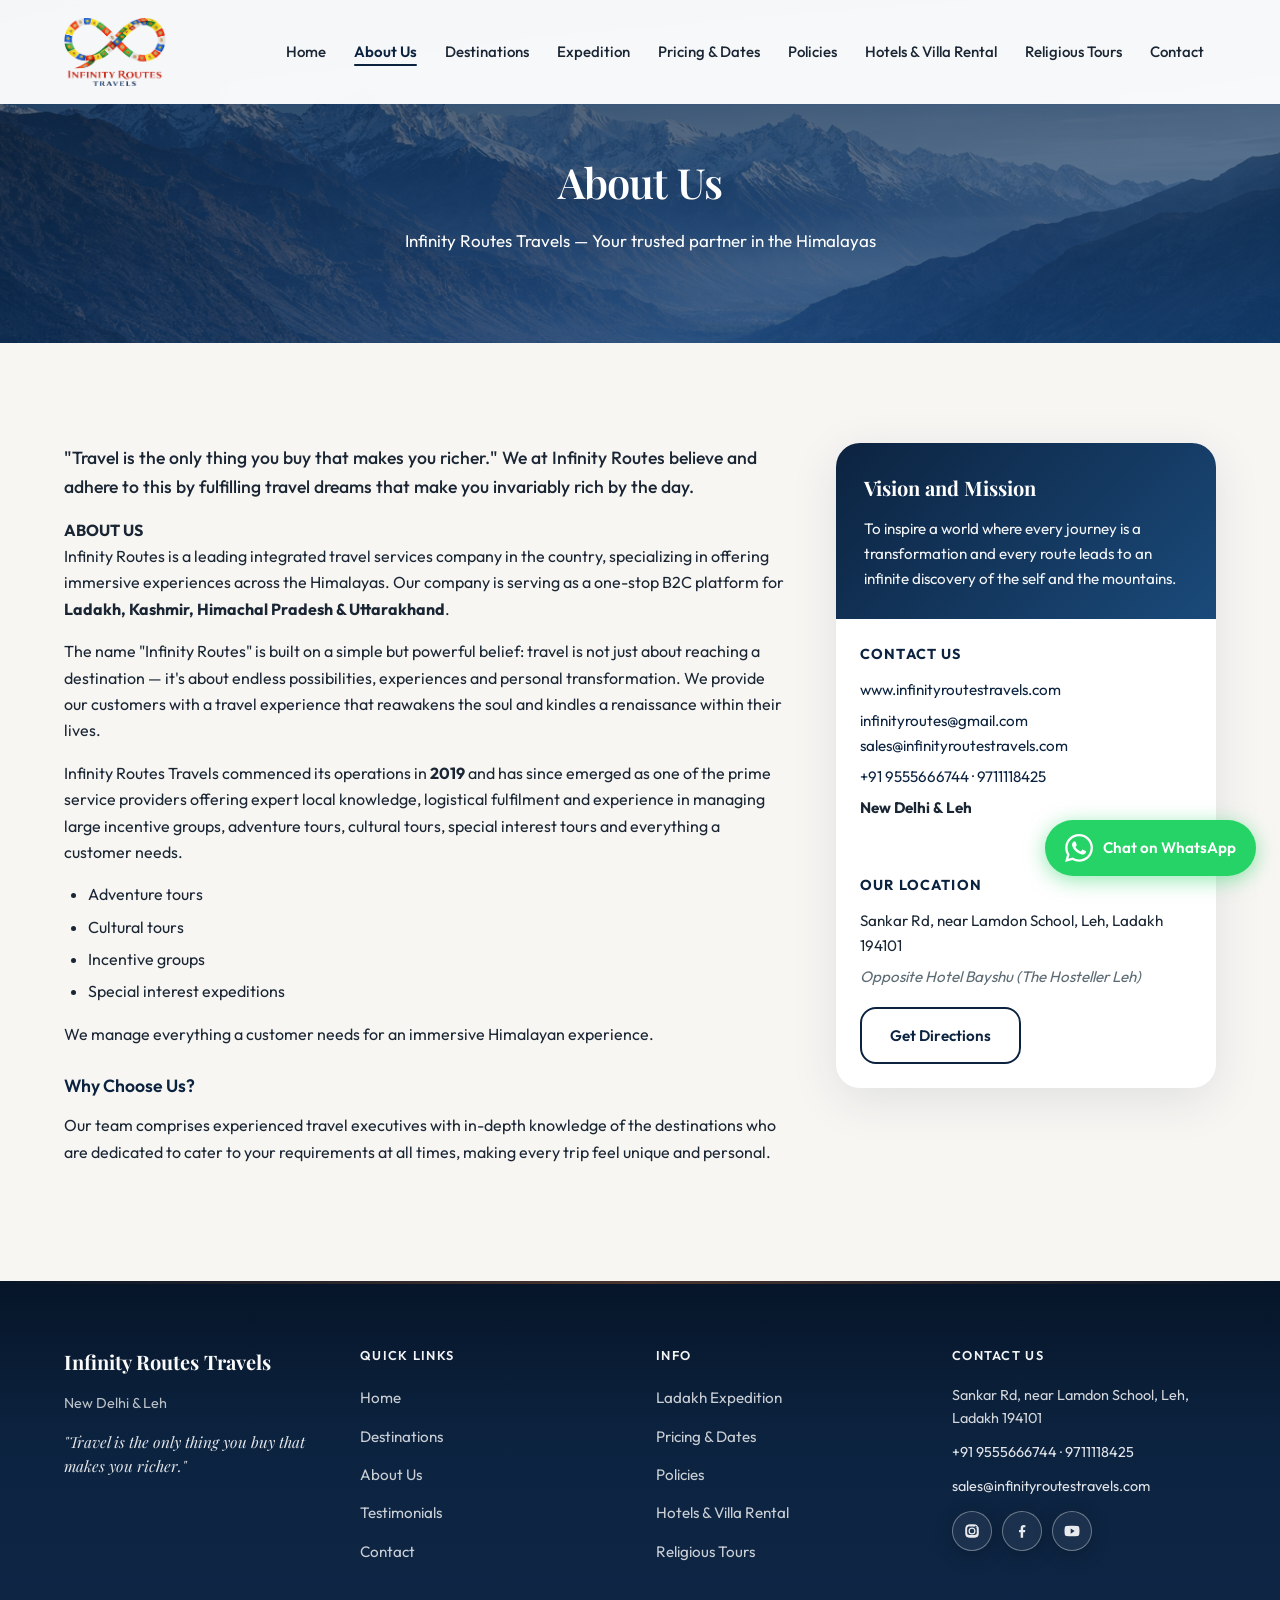
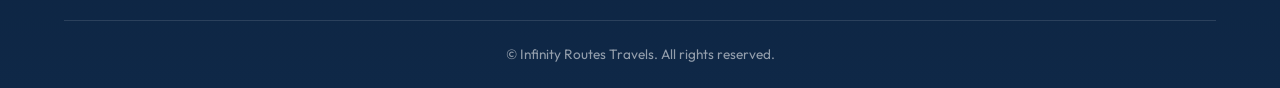
==== commit d5ce64df: "commit" ====
--- a/about.html
+++ b/about.html
@@ -25,8 +25,9 @@
       <ul class="nav-menu">
         <li><a href="index.html">Home</a></li>
         <li><a href="about.html" class="active">About Us</a></li>
+        <li><a href="attractions.html">Destinations</a></li>
         <li><a href="expedition.html">Expedition</a></li>
-        <li><a href="pricing-dates.html">Pricing & Dates</a></li>
+        <li><a href="pricing-dates.html">Pricing &amp; Dates</a></li>
         <li><a href="policies.html">Policies</a></li>
         <li><a href="hotels-villa-rental.html">Hotels &amp; Villa Rental</a></li>
         <li><a href="religious-tours.html">Religious Tours</a></li>
@@ -50,7 +51,7 @@
           <p class="about-lead">"Travel is the only thing you buy that makes you richer." We at Infinity Routes believe and adhere to this by fulfilling travel dreams that make you invariably rich by the day.</p>
           <p><strong>ABOUT US</strong><br>Infinity Routes is a leading integrated travel services company in the country, specializing in offering immersive experiences across the Himalayas. Our company is serving as a one-stop B2C platform for <strong>Ladakh, Kashmir, Himachal Pradesh & Uttarakhand</strong>.</p>
           <p>The name "Infinity Routes" is built on a simple but powerful belief: travel is not just about reaching a destination — it's about endless possibilities, experiences and personal transformation. We provide our customers with a travel experience that reawakens the soul and kindles a renaissance within their lives.</p>
-          <p>Infinity Routes Travels commenced its operations in <strong>2019</strong> and has since emerged as one of the prime service providers offering expert local knowledge and logistical fulfilment. We specialize in:</p>
+          <p>Infinity Routes Travels commenced its operations in <strong>2019</strong> and has since emerged as one of the prime service providers offering expert local knowledge, logistical fulfilment and experience in managing large incentive groups, adventure tours, cultural tours, special interest tours and everything a customer needs.</p>
         <ul class="about-offerings">
           <li>Adventure tours</li>
           <li>Cultural tours</li>
@@ -58,11 +59,20 @@
           <li>Special interest expeditions</li>
         </ul>
         <p>We manage everything a customer needs for an immersive Himalayan experience.</p>
+        <h3 class="about-subhead">Why Choose Us?</h3>
+        <p>Our team comprises experienced travel executives with in-depth knowledge of the destinations who are dedicated to cater to your requirements at all times, making every trip feel unique and personal.</p>
         </div>
         <div class="about-card">
           <div class="about-card-inner">
             <h3>Vision and Mission</h3>
             <p>To inspire a world where every journey is a transformation and every route leads to an infinite discovery of the self and the mountains.</p>
+          </div>
+          <div class="about-location">
+            <h4>Contact Us</h4>
+            <p><a href="https://www.infinityroutestravels.com" target="_blank" rel="noopener">www.infinityroutestravels.com</a></p>
+            <p><a href="mailto:infinityroutes@gmail.com">infinityroutes@gmail.com</a><br><a href="mailto:sales@infinityroutestravels.com">sales@infinityroutestravels.com</a></p>
+            <p><a href="tel:+919555666744">+91 9555666744</a> · <a href="tel:+919711118425">9711118425</a></p>
+            <p><strong>New Delhi &amp; Leh</strong></p>
           </div>
           <div class="about-location">
             <h4>Our Location</h4>
--- a/styles.css
+++ b/styles.css
@@ -141,16 +141,20 @@
   display: flex;
   align-items: center;
   justify-content: space-between;
+  gap: 24px;
+  min-height: 56px;
 }
 
 .logo {
   display: flex;
   align-items: center;
+  flex-shrink: 0;
 }
 .logo-img {
-  height: 56px;
+  height: 68px;
   width: auto;
-  max-width: 220px;
+  min-height: 48px;
+  max-width: 260px;
   object-fit: contain;
   object-position: left center;
   display: block;
@@ -193,25 +197,34 @@
 
 .nav-menu {
   display: flex;
+  align-items: center;
   list-style: none;
-  gap: 8px;
+  gap: 4px;
+  margin: 0;
+  padding: 0;
+}
+.nav-menu li {
+  display: flex;
+  align-items: center;
 }
 .nav-menu a {
   position: relative;
   z-index: 1;
   font-weight: 500;
+  font-size: 0.9375rem;
+  line-height: 1.35;
   color: var(--color-text);
-  font-size: 0.95rem;
-  padding: 8px 14px;
+  padding: 10px 12px;
   border-radius: 8px;
+  white-space: nowrap;
   transition: color var(--transition), background var(--transition);
 }
 .nav-menu a::after {
   content: '';
   position: absolute;
-  bottom: 4px;
-  left: 14px;
-  right: 14px;
+  bottom: 6px;
+  left: 12px;
+  right: 12px;
   height: 2px;
   background: var(--color-sky);
   border-radius: 2px;
@@ -459,6 +472,27 @@
 .testimonial-card:hover {
   box-shadow: var(--shadow-hover);
 }
+.testimonial-head {
+  display: flex;
+  align-items: center;
+  gap: 14px;
+  margin-bottom: 16px;
+  text-align: left;
+}
+.testimonial-avatar {
+  width: 48px;
+  height: 48px;
+  border-radius: 50%;
+  background: linear-gradient(135deg, var(--color-sunset), var(--color-sky));
+  color: var(--color-white);
+  font-size: 1.25rem;
+  font-weight: 700;
+  display: flex;
+  align-items: center;
+  justify-content: center;
+  flex-shrink: 0;
+}
+.testimonial-head .testimonial-stars { margin-bottom: 4px; }
 .testimonial-stars {
   color: var(--color-sunset);
   font-size: 1.25rem;
@@ -554,6 +588,35 @@
   max-width: 560px;
   margin: 0 auto;
 }
+.page-hero-desc {
+  font-size: 0.98rem;
+  opacity: 0.9;
+  max-width: 640px;
+  margin: 16px auto 0;
+  line-height: 1.6;
+}
+.budget-overview,
+.accommodation-note {
+  margin-top: 32px;
+  padding: 24px;
+  background: rgba(14, 76, 146, 0.04);
+  border-radius: var(--radius-md);
+  border: 1px solid rgba(14, 76, 146, 0.08);
+}
+.budget-overview h4,
+.accommodation-note h4 {
+  font-size: 1.1rem;
+  color: var(--color-sky);
+  margin: 0 0 12px;
+}
+.budget-list {
+  list-style: none;
+  padding: 0;
+  margin: 0 0 12px;
+}
+.budget-list li { margin-bottom: 8px; color: var(--color-text); }
+.budget-note { font-size: 0.9rem; color: var(--color-text-muted); margin: 0; }
+.accommodation-note p { margin: 0; font-size: 0.95rem; line-height: 1.6; color: var(--color-text); }
 .page-hero-with-bg {
   position: relative;
   overflow: hidden;
@@ -594,20 +657,28 @@
   max-width: 720px;
   margin: 0 auto;
 }
+.contact-cta {
+  background: linear-gradient(180deg, rgba(12, 35, 64, 0.03) 0%, rgba(12, 35, 64, 0.06) 100%);
+  padding: var(--space-block) 0;
+}
 .contact-cta .section-cta {
   margin-top: 0;
 }
 .contact-cta .section-header {
-  padding: 48px 36px;
+  padding: 52px 40px;
   border-radius: var(--radius-lg);
-  background: linear-gradient(135deg, rgba(255, 255, 255, 0.9) 0%, rgba(248, 246, 243, 0.95) 100%);
-  border: 1px solid rgba(12, 35, 64, 0.08);
-  box-shadow: var(--shadow-card);
-}
+  background: linear-gradient(135deg, rgba(255, 255, 255, 0.98) 0%, rgba(248, 246, 243, 0.98) 100%);
+  border: 1px solid rgba(12, 35, 64, 0.1);
+  box-shadow: var(--shadow-card), 0 0 0 1px rgba(224, 124, 60, 0.06);
+}
+.contact-cta .section-title { color: var(--color-sky); }
 .contact-cta .btn-primary {
   padding: 16px 36px;
   font-size: 1.02rem;
-}
+  box-shadow: var(--shadow-soft);
+}
+.contact-cta .btn-primary:hover { box-shadow: var(--shadow-glow); }
+.cta-btns-flex .btn { min-width: 160px; justify-content: center; }
 
 /* ========== Vehicle bar ========== */
 .vehicle-bar {
@@ -672,10 +743,57 @@
   max-width: 1200px;
   margin: 0 auto;
 }
+.popular-dest-grid-five {
+  grid-template-columns: repeat(5, 1fr);
+  gap: 20px;
+  max-width: 1400px;
+  margin: 0 auto;
+}
+@media (max-width: 1200px) {
+  .popular-dest-grid-five {
+    grid-template-columns: repeat(3, 1fr);
+    gap: 24px;
+  }
+}
+.popular-dest-grid-six {
+  grid-template-columns: repeat(3, 1fr);
+  gap: 24px;
+  max-width: 1100px;
+  margin: 0 auto;
+}
+.popular-dest-card-medium .popular-dest-img {
+  height: 220px;
+  position: relative;
+}
+.popular-dest-card-medium .popular-dest-body {
+  padding: 20px 22px;
+  display: flex;
+  align-items: center;
+  justify-content: space-between;
+  flex-wrap: wrap;
+  gap: 10px;
+}
+.popular-dest-card-medium .popular-dest-body h3 {
+  margin: 0;
+  font-size: 1.2rem;
+}
+.popular-dest-card-medium .popular-dest-body p {
+  display: none;
+}
 @media (max-width: 900px) {
-  .popular-dest-grid-three {
+  .popular-dest-grid-six {
+    grid-template-columns: repeat(2, 1fr);
+    gap: 20px;
+  }
+  .popular-dest-grid-three,
+  .popular-dest-grid-five {
     grid-template-columns: 1fr;
     gap: 24px;
+  }
+}
+@media (max-width: 600px) {
+  .popular-dest-grid-six {
+    grid-template-columns: 1fr;
   }
 }
 .popular-dest-card {
@@ -807,7 +925,10 @@
 }
 .package-preview-card-featured {
   border-color: rgba(14, 76, 146, 0.18);
-  box-shadow: 0 12px 40px rgba(14, 76, 146, 0.12);
+  box-shadow: 0 12px 40px rgba(14, 76, 146, 0.12), 0 0 0 1px rgba(224, 124, 60, 0.15);
+}
+.package-preview-card-featured:hover {
+  box-shadow: 0 20px 52px rgba(14, 76, 146, 0.14), 0 0 0 1px rgba(224, 124, 60, 0.2);
 }
 .package-preview-img {
   height: 200px;
@@ -926,6 +1047,49 @@
   font-size: 0.9rem;
   color: var(--color-text-muted);
   margin-top: 4px;
+}
+.why-stat-star .why-stat-num { margin-right: 2px; }
+.why-stat-star-icon {
+  color: var(--color-sunset);
+  font-size: 1.5rem;
+  display: inline;
+}
+
+/* 5-card grid for Why Choose Us */
+.why-cards-grid-five {
+  grid-template-columns: repeat(auto-fit, minmax(180px, 1fr));
+}
+
+/* ========== Gallery ========== */
+.gallery-section { padding: 64px 0; }
+.gallery-grid {
+  display: grid;
+  grid-template-columns: repeat(auto-fit, minmax(260px, 1fr));
+  gap: 20px;
+  margin-top: 32px;
+}
+.gallery-item {
+  border-radius: var(--radius-lg);
+  overflow: hidden;
+  box-shadow: var(--shadow-soft);
+  aspect-ratio: 4/3;
+  background: var(--color-sky);
+}
+.gallery-item img {
+  width: 100%;
+  height: 100%;
+  object-fit: cover;
+  transition: transform var(--transition);
+}
+.gallery-item:hover img { transform: scale(1.05); }
+
+/* CTA buttons row */
+.cta-btns-flex { flex-direction: row; align-items: center; }
+.btn-whatsapp { display: inline-flex; align-items: center; gap: 8px; }
+@media (max-width: 480px) {
+  .cta-btns-flex { flex-direction: column; width: 100%; }
+  .cta-btns-flex .btn { width: 100%; min-width: 0; }
+  .contact-cta .section-header { padding: 36px 24px; }
 }
 
 /* ========== Newsletter ========== */
@@ -1629,6 +1793,12 @@
   padding: 0;
 }
 .about-offerings li { margin-bottom: 6px; }
+.about-subhead {
+  font-size: 1.1rem;
+  font-weight: 600;
+  color: var(--color-sky);
+  margin: 24px 0 12px;
+}
 .about-lead {
   font-size: 1.1rem;
   color: var(--color-sky);
@@ -2079,7 +2249,7 @@
 }
 .pricing-card .btn { width: 100%; }
 
-/* Policy blocks */
+/* Policy blocks (legacy) */
 .container-narrow { max-width: 720px; margin: 0 auto; }
 .policy-block {
   margin-bottom: 40px;
@@ -2102,6 +2272,166 @@
   border-radius: var(--radius);
   color: #c62828;
   font-size: 0.95rem;
+}
+
+/* ========== Policies page (card-based) ========== */
+.policies-page .container { max-width: 880px; margin: 0 auto; }
+.policies-intro {
+  font-size: 1.05rem;
+  line-height: 1.6;
+  color: var(--color-text-muted);
+  margin-bottom: 24px;
+  text-align: center;
+  padding: 0 16px;
+}
+.policies-nav {
+  display: flex;
+  flex-wrap: wrap;
+  justify-content: center;
+  gap: 10px 20px;
+  margin-bottom: 40px;
+  padding: 16px 20px;
+  background: rgba(14, 76, 146, 0.04);
+  border-radius: var(--radius-md);
+  border: 1px solid rgba(14, 76, 146, 0.08);
+}
+.policies-nav a {
+  font-size: 0.9rem;
+  font-weight: 500;
+  color: var(--color-sky);
+  text-decoration: none;
+  padding: 6px 12px;
+  border-radius: 100px;
+  transition: background var(--transition), color var(--transition);
+}
+.policies-nav a:hover {
+  background: rgba(14, 76, 146, 0.1);
+  color: var(--color-sky);
+}
+.policy-list-tight { margin: 0; }
+.policy-list-tight li { margin-bottom: 10px; }
+.policy-cards {
+  display: grid;
+  gap: 28px;
+}
+.policy-card {
+  background: var(--color-white);
+  border-radius: var(--radius-lg);
+  overflow: hidden;
+  border: 1px solid rgba(12, 35, 64, 0.08);
+  box-shadow: var(--shadow-soft);
+  transition: box-shadow var(--transition), border-color var(--transition);
+  scroll-margin-top: 100px;
+}
+.policy-card:hover {
+  box-shadow: var(--shadow-card);
+  border-color: rgba(12, 35, 64, 0.12);
+}
+.policy-card-header {
+  display: flex;
+  align-items: center;
+  gap: 16px;
+  padding: 24px 28px 0;
+  margin-bottom: 8px;
+}
+.policy-card-icon {
+  flex-shrink: 0;
+  width: 52px;
+  height: 52px;
+  border-radius: 14px;
+  background: rgba(12, 35, 64, 0.06);
+  color: var(--color-sky);
+  display: flex;
+  align-items: center;
+  justify-content: center;
+}
+.policy-card-icon svg { flex-shrink: 0; width: 28px; height: 28px; }
+.policy-card-icon-excl { color: var(--color-sunset-dark); background: rgba(224, 124, 60, 0.1); }
+.policy-card-title {
+  font-family: var(--font-display);
+  font-size: 1.35rem;
+  font-weight: 600;
+  color: var(--color-sky);
+  margin: 0;
+  letter-spacing: -0.02em;
+}
+.policy-card-body {
+  padding: 0 28px 28px;
+}
+.policy-card-desc {
+  font-size: 0.98rem;
+  color: var(--color-text-muted);
+  margin: 0 0 16px;
+  line-height: 1.6;
+}
+.policy-card ul {
+  list-style: none;
+  padding-left: 0;
+  margin: 0;
+}
+.policy-card ul li {
+  position: relative;
+  padding-left: 28px;
+  margin-bottom: 12px;
+  line-height: 1.6;
+  color: var(--color-text);
+}
+.policy-card ul li::before {
+  content: '';
+  position: absolute;
+  left: 0;
+  top: 0.5em;
+  width: 6px;
+  height: 6px;
+  border-radius: 50%;
+  background: var(--color-sunset);
+}
+.policy-card-included .policy-card-icon { color: #2e7d32; background: rgba(46, 125, 50, 0.1); }
+.policy-card-included ul li::before { background: #2e7d32; }
+.policy-card-excluded ul li::before { background: var(--color-sunset-dark); }
+.policy-card-warning .policy-card-icon { color: #c62828; background: rgba(198, 40, 40, 0.08); }
+.policy-card-warning .policy-card-title { color: #b71c1c; }
+.policy-sublist {
+  margin-top: 10px;
+  margin-bottom: 12px;
+  padding-left: 20px;
+  border-left: 2px solid rgba(12, 35, 64, 0.12);
+}
+.policy-sublist li { margin-bottom: 10px; }
+.policy-note {
+  margin-top: 16px;
+  padding: 14px 18px;
+  background: rgba(12, 35, 64, 0.04);
+  border-radius: var(--radius);
+  font-size: 0.95rem;
+  color: var(--color-text-muted);
+  line-height: 1.6;
+  border-left: 3px solid var(--color-sky);
+}
+.policies-cta {
+  margin-top: 56px;
+  padding: 36px 24px;
+  text-align: center;
+  background: linear-gradient(135deg, rgba(12, 35, 64, 0.03), rgba(224, 124, 60, 0.04));
+  border-radius: var(--radius-lg);
+  border: 1px solid rgba(12, 35, 64, 0.06);
+}
+.policies-cta p {
+  margin: 0 0 20px;
+  font-size: 1.05rem;
+  color: var(--color-text);
+}
+.policies-cta .btn { min-width: 160px; }
+
+@media (max-width: 768px) {
+  .policy-card-header { padding: 20px 20px 0; gap: 14px; }
+  .policy-card-body { padding: 0 20px 24px; }
+  .policy-card-icon { width: 44px; height: 44px; }
+  .policy-card-icon svg { width: 22px; height: 22px; }
+  .policy-card-title { font-size: 1.2rem; }
+  .policy-card ul li { padding-left: 24px; margin-bottom: 10px; }
+  .policies-intro { margin-bottom: 36px; font-size: 1rem; }
+  .policies-cta { margin-top: 40px; padding: 28px 20px; }
 }
 
 /* Things to carry grid */
@@ -3028,6 +3358,63 @@
 .about-section-inner {
   position: relative;
 }
+/* Destination inner pages (Leh, Nubra, Pangong) */
+.destination-page-grid {
+  display: grid;
+  grid-template-columns: 1fr 380px;
+  gap: 48px;
+  align-items: center;
+}
+.destination-page-content .section-tag { display: inline-block; margin-bottom: 8px; }
+.destination-page-content .section-title { margin-bottom: 16px; }
+.destination-page-content .section-desc { margin-bottom: 20px; }
+.destination-highlights {
+  list-style: none;
+  padding: 0;
+  margin: 0 0 24px;
+}
+.destination-highlights li {
+  position: relative;
+  padding-left: 24px;
+  margin-bottom: 10px;
+  color: var(--color-text);
+}
+.destination-highlights li::before {
+  content: '';
+  position: absolute;
+  left: 0;
+  top: 0.5em;
+  width: 6px;
+  height: 6px;
+  border-radius: 50%;
+  background: var(--color-sunset);
+}
+.destination-page-content .section-cta {
+  display: flex;
+  flex-wrap: wrap;
+  gap: 12px;
+  margin: 0;
+}
+.destination-page-img {
+  border-radius: var(--radius-lg);
+  overflow: hidden;
+  box-shadow: var(--shadow-card);
+}
+.destination-page-img img {
+  width: 100%;
+  height: auto;
+  display: block;
+  object-fit: cover;
+}
+.text-center { text-align: center; }
+@media (max-width: 900px) {
+  .destination-page-grid {
+    grid-template-columns: 1fr;
+  }
+  .destination-page-img { max-height: 320px; }
+  .destination-page-img img { height: 320px; object-fit: cover; }
+}
+
 .about-teaser-grid {
   display: grid;
   grid-template-columns: 1fr 380px;
@@ -3247,10 +3634,20 @@
     height: 100vh;
     background: var(--color-white);
     flex-direction: column;
-    padding: 80px 32px 32px;
-    gap: 24px;
+    align-items: stretch;
+    padding: 80px 24px 32px;
+    gap: 8px;
     box-shadow: -4px 0 24px rgba(0,0,0,0.08);
     transition: right var(--transition);
+  }
+  .nav-menu a {
+    font-size: 1rem;
+    padding: 14px 16px;
+    white-space: normal;
+  }
+  .nav-menu a::after {
+    left: 16px;
+    right: 16px;
   }
   .nav-menu.active {
     right: 0;
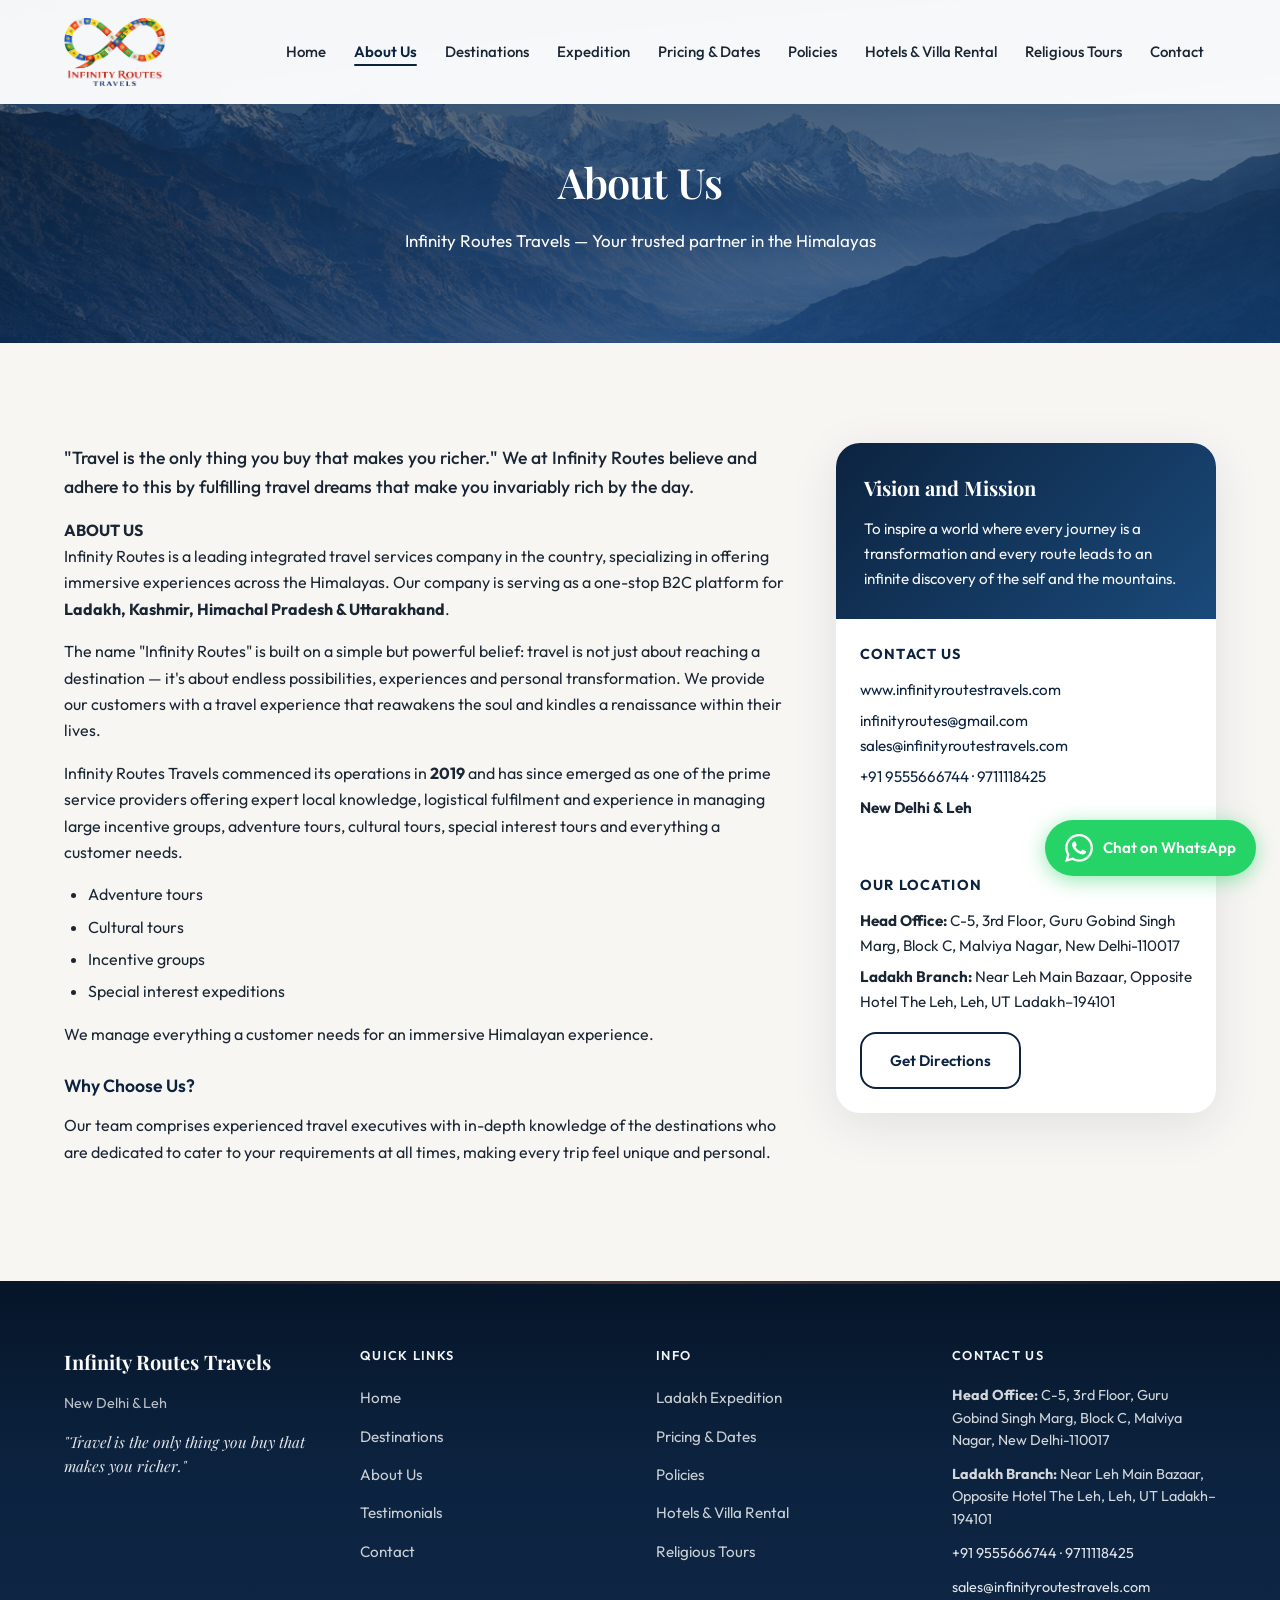
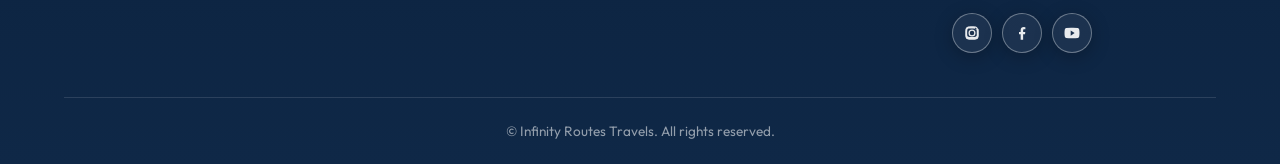
==== commit 5e0a2498: "commit" ====
--- a/about.html
+++ b/about.html
@@ -76,8 +76,8 @@
           </div>
           <div class="about-location">
             <h4>Our Location</h4>
-            <p>Sankar Rd, near Lamdon School, Leh, Ladakh 194101</p>
-            <p><em>Opposite Hotel Bayshu (The Hosteller Leh)</em></p>
+            <p><strong>Head Office:</strong> C-5, 3rd Floor, Guru Gobind Singh Marg, Block C, Malviya Nagar, New Delhi-110017</p>
+            <p><strong>Ladakh Branch:</strong> Near Leh Main Bazaar, Opposite Hotel The Leh, Leh, UT Ladakh–194101</p>
             <a href="contact.html" class="btn btn-outline" style="margin-top:12px">Get Directions</a>
           </div>
         </div>
@@ -115,11 +115,12 @@
         </div>
         <div class="footer-contact">
           <h4>Contact Us</h4>
-          <p>Sankar Rd, near Lamdon School, Leh, Ladakh 194101</p>
+          <p><strong>Head Office:</strong> C-5, 3rd Floor, Guru Gobind Singh Marg, Block C, Malviya Nagar, New Delhi-110017</p>
+          <p><strong>Ladakh Branch:</strong> Near Leh Main Bazaar, Opposite Hotel The Leh, Leh, UT Ladakh–194101</p>
           <p><a href="tel:+919555666744">+91 9555666744</a> · <a href="tel:+919711118425">9711118425</a></p>
           <p><a href="mailto:sales@infinityroutestravels.com">sales@infinityroutestravels.com</a></p>
           <div class="footer-social">
-            <a href="https://instagram.com/infinityroutestravels" target="_blank" rel="noopener" aria-label="Instagram"><span class="sr-only">Instagram</span><svg viewBox="0 0 24 24" aria-hidden="true"><path d="M12 7.3A4.7 4.7 0 1 0 16.7 12 4.71 4.71 0 0 0 12 7.3Zm0 7.7A3 3 0 1 1 15 12a3 3 0 0 1-3 3Zm4.85-7.9a1.1 1.1 0 1 1 1.1-1.1 1.1 1.1 0 0 1-1.1 1.1Zm2.9-1.12A4.58 4.58 0 0 0 17.06 3.2 20.86 20.86 0 0 0 12 3h-.07a20.86 20.86 0 0 0-5.06.2A4.58 4.58 0 0 0 3.25 6.98 20.86 20.86 0 0 0 3 12a20.86 20.86 0 0 0 .2 5.06 4.58 4.58 0 0 0 3.72 3.72A20.86 20.86 0 0 0 11.93 21h.14a20.86 20.86 0 0 0 5.06-.2 4.58 4.58 0 0 0 3.72-3.72A20.86 20.86 0 0 0 21 12a20.86 20.86 0 0 0-.2-5.02Zm-1.8 9.54a2.78 2.78 0 0 1-1.57 1.57 18.9 18.9 0 0 1-4.46.18h-.12a18.9 18.9 0 0 1-4.46-.18 2.78 2.78 0 0 1-1.57-1.57 18.9 18.9 0 0 1-.18-4.46V12a18.9 18.9 0 0 1 .18-4.46 2.78 2.78 0 0 1 1.57-1.57A18.9 18.9 0 0 1 11.93 6h.14a18.9 18.9 0 0 1 4.46.18 2.78 2.78 0 0 1 1.57 1.57A18.9 18.9 0 0 1 18.3 12a18.9 18.9 0 0 1-.18 4.46Z"/></svg></a>
+            <a href="https://instagram.com/infinityroutes" target="_blank" rel="noopener" aria-label="Instagram @infinityroutes"><span class="sr-only">Instagram</span><svg viewBox="0 0 24 24" aria-hidden="true"><path d="M12 7.3A4.7 4.7 0 1 0 16.7 12 4.71 4.71 0 0 0 12 7.3Zm0 7.7A3 3 0 1 1 15 12a3 3 0 0 1-3 3Zm4.85-7.9a1.1 1.1 0 1 1 1.1-1.1 1.1 1.1 0 0 1-1.1 1.1Zm2.9-1.12A4.58 4.58 0 0 0 17.06 3.2 20.86 20.86 0 0 0 12 3h-.07a20.86 20.86 0 0 0-5.06.2A4.58 4.58 0 0 0 3.25 6.98 20.86 20.86 0 0 0 3 12a20.86 20.86 0 0 0 .2 5.06 4.58 4.58 0 0 0 3.72 3.72A20.86 20.86 0 0 0 11.93 21h.14a20.86 20.86 0 0 0 5.06-.2 4.58 4.58 0 0 0 3.72-3.72A20.86 20.86 0 0 0 21 12a20.86 20.86 0 0 0-.2-5.02Zm-1.8 9.54a2.78 2.78 0 0 1-1.57 1.57 18.9 18.9 0 0 1-4.46.18h-.12a18.9 18.9 0 0 1-4.46-.18 2.78 2.78 0 0 1-1.57-1.57 18.9 18.9 0 0 1-.18-4.46V12a18.9 18.9 0 0 1 .18-4.46 2.78 2.78 0 0 1 1.57-1.57A18.9 18.9 0 0 1 11.93 6h.14a18.9 18.9 0 0 1 4.46.18 2.78 2.78 0 0 1 1.57 1.57A18.9 18.9 0 0 1 18.3 12a18.9 18.9 0 0 1-.18 4.46Z"/></svg></a>
             <a href="https://facebook.com/infinityroutestravels" target="_blank" rel="noopener" aria-label="Facebook"><span class="sr-only">Facebook</span><svg viewBox="0 0 24 24" aria-hidden="true"><path d="M13.5 21v-7.25H16l.4-3h-2.9V8.4c0-.86.29-1.5 1.57-1.5H16.5V4.2A21.4 21.4 0 0 0 14.3 4c-2.42 0-4.08 1.48-4.08 4.2v2.55H8v3h2.22V21Z"/></svg></a>
             <a href="https://youtube.com/@infinityroutestravels" target="_blank" rel="noopener" aria-label="YouTube"><span class="sr-only">YouTube</span><svg viewBox="0 0 24 24" aria-hidden="true"><path d="M21.6 7.2a2.58 2.58 0 0 0-1.82-1.82A53.34 53.34 0 0 0 12 5a53.34 53.34 0 0 0-7.78.38A2.58 2.58 0 0 0 2.4 7.2 27.2 27.2 0 0 0 2 12a27.2 27.2 0 0 0 .4 4.8 2.58 2.58 0 0 0 1.82 1.82A53.34 53.34 0 0 0 12 19a53.34 53.34 0 0 0 7.78-.38 2.58 2.58 0 0 0 1.82-1.82A27.2 27.2 0 0 0 22 12a27.2 27.2 0 0 0-.4-4.8ZM10.25 15.5v-7L15.5 12Z"/></svg></a>
           </div>
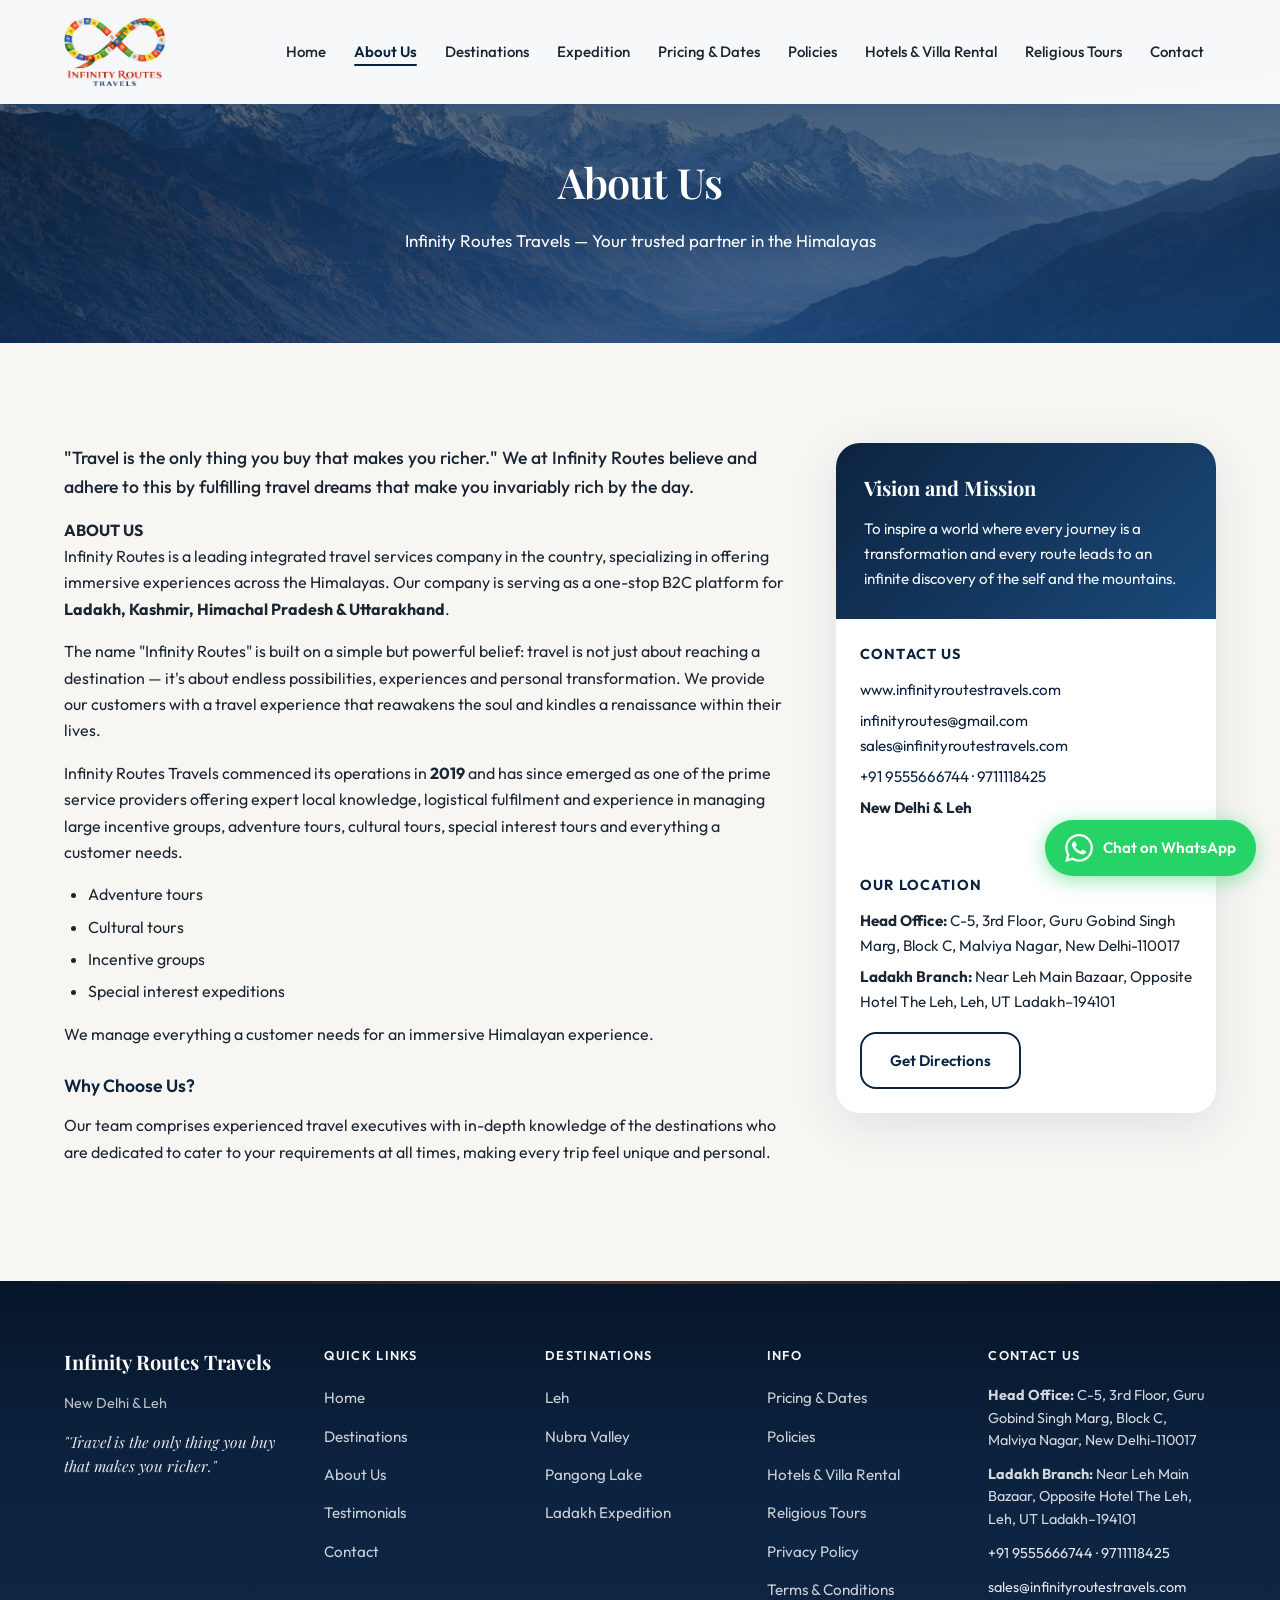
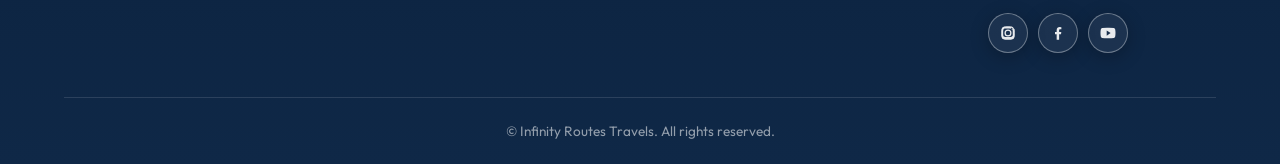
==== commit 31807e4d: "commit" ====
--- a/about.html
+++ b/about.html
@@ -85,6 +85,8 @@
     </div>
   </section>
 
+  <!-- Footer -->
+
   <footer class="footer">
     <div class="container">
       <div class="footer-grid">
@@ -104,13 +106,23 @@
           </ul>
         </div>
         <div class="footer-links">
+          <h4>Destinations</h4>
+          <ul>
+            <li><a href="leh.html">Leh</a></li>
+            <li><a href="nubra-valley.html">Nubra Valley</a></li>
+            <li><a href="pangong-lake.html">Pangong Lake</a></li>
+            <li><a href="expedition.html">Ladakh Expedition</a></li>
+          </ul>
+        </div>
+        <div class="footer-links">
           <h4>Info</h4>
           <ul>
-            <li><a href="expedition.html">Ladakh Expedition</a></li>
-            <li><a href="pricing-dates.html">Pricing & Dates</a></li>
+            <li><a href="pricing-dates.html">Pricing &amp; Dates</a></li>
             <li><a href="policies.html">Policies</a></li>
             <li><a href="hotels-villa-rental.html">Hotels &amp; Villa Rental</a></li>
             <li><a href="religious-tours.html">Religious Tours</a></li>
+            <li><a href="privacy-policy.html">Privacy Policy</a></li>
+            <li><a href="terms-and-conditions.html">Terms &amp; Conditions</a></li>
           </ul>
         </div>
         <div class="footer-contact">
@@ -120,9 +132,24 @@
           <p><a href="tel:+919555666744">+91 9555666744</a> · <a href="tel:+919711118425">9711118425</a></p>
           <p><a href="mailto:sales@infinityroutestravels.com">sales@infinityroutestravels.com</a></p>
           <div class="footer-social">
-            <a href="https://instagram.com/infinityroutes" target="_blank" rel="noopener" aria-label="Instagram @infinityroutes"><span class="sr-only">Instagram</span><svg viewBox="0 0 24 24" aria-hidden="true"><path d="M12 7.3A4.7 4.7 0 1 0 16.7 12 4.71 4.71 0 0 0 12 7.3Zm0 7.7A3 3 0 1 1 15 12a3 3 0 0 1-3 3Zm4.85-7.9a1.1 1.1 0 1 1 1.1-1.1 1.1 1.1 0 0 1-1.1 1.1Zm2.9-1.12A4.58 4.58 0 0 0 17.06 3.2 20.86 20.86 0 0 0 12 3h-.07a20.86 20.86 0 0 0-5.06.2A4.58 4.58 0 0 0 3.25 6.98 20.86 20.86 0 0 0 3 12a20.86 20.86 0 0 0 .2 5.06 4.58 4.58 0 0 0 3.72 3.72A20.86 20.86 0 0 0 11.93 21h.14a20.86 20.86 0 0 0 5.06-.2 4.58 4.58 0 0 0 3.72-3.72A20.86 20.86 0 0 0 21 12a20.86 20.86 0 0 0-.2-5.02Zm-1.8 9.54a2.78 2.78 0 0 1-1.57 1.57 18.9 18.9 0 0 1-4.46.18h-.12a18.9 18.9 0 0 1-4.46-.18 2.78 2.78 0 0 1-1.57-1.57 18.9 18.9 0 0 1-.18-4.46V12a18.9 18.9 0 0 1 .18-4.46 2.78 2.78 0 0 1 1.57-1.57A18.9 18.9 0 0 1 11.93 6h.14a18.9 18.9 0 0 1 4.46.18 2.78 2.78 0 0 1 1.57 1.57A18.9 18.9 0 0 1 18.3 12a18.9 18.9 0 0 1-.18 4.46Z"/></svg></a>
-            <a href="https://facebook.com/infinityroutestravels" target="_blank" rel="noopener" aria-label="Facebook"><span class="sr-only">Facebook</span><svg viewBox="0 0 24 24" aria-hidden="true"><path d="M13.5 21v-7.25H16l.4-3h-2.9V8.4c0-.86.29-1.5 1.57-1.5H16.5V4.2A21.4 21.4 0 0 0 14.3 4c-2.42 0-4.08 1.48-4.08 4.2v2.55H8v3h2.22V21Z"/></svg></a>
-            <a href="https://youtube.com/@infinityroutestravels" target="_blank" rel="noopener" aria-label="YouTube"><span class="sr-only">YouTube</span><svg viewBox="0 0 24 24" aria-hidden="true"><path d="M21.6 7.2a2.58 2.58 0 0 0-1.82-1.82A53.34 53.34 0 0 0 12 5a53.34 53.34 0 0 0-7.78.38A2.58 2.58 0 0 0 2.4 7.2 27.2 27.2 0 0 0 2 12a27.2 27.2 0 0 0 .4 4.8 2.58 2.58 0 0 0 1.82 1.82A53.34 53.34 0 0 0 12 19a53.34 53.34 0 0 0 7.78-.38 2.58 2.58 0 0 0 1.82-1.82A27.2 27.2 0 0 0 22 12a27.2 27.2 0 0 0-.4-4.8ZM10.25 15.5v-7L15.5 12Z"/></svg></a>
+            <a href="https://instagram.com/infinityroutes" target="_blank" rel="noopener" aria-label="Instagram @infinityroutes">
+              <span class="sr-only">Instagram</span>
+              <svg viewBox="0 0 24 24" aria-hidden="true">
+                <path d="M12 7.3A4.7 4.7 0 1 0 16.7 12 4.71 4.71 0 0 0 12 7.3Zm0 7.7A3 3 0 1 1 15 12a3 3 0 0 1-3 3Zm4.85-7.9a1.1 1.1 0 1 1 1.1-1.1 1.1 1.1 0 0 1-1.1 1.1Zm2.9-1.12A4.58 4.58 0 0 0 17.06 3.2 20.86 20.86 0 0 0 12 3h-.07a20.86 20.86 0 0 0-5.06.2A4.58 4.58 0 0 0 3.25 6.98 20.86 20.86 0 0 0 3 12a20.86 20.86 0 0 0 .2 5.06 4.58 4.58 0 0 0 3.72 3.72A20.86 20.86 0 0 0 11.93 21h.14a20.86 20.86 0 0 0 5.06-.2 4.58 4.58 0 0 0 3.72-3.72A20.86 20.86 0 0 0 21 12a20.86 20.86 0 0 0-.2-5.02Zm-1.8 9.54a2.78 2.78 0 0 1-1.57 1.57 18.9 18.9 0 0 1-4.46.18h-.12a18.9 18.9 0 0 1-4.46-.18 2.78 2.78 0 0 1-1.57-1.57 18.9 18.9 0 0 1-.18-4.46V12a18.9 18.9 0 0 1 .18-4.46 2.78 2.78 0 0 1 1.57-1.57A18.9 18.9 0 0 1 11.93 6h.14a18.9 18.9 0 0 1 4.46.18 2.78 2.78 0 0 1 1.57 1.57A18.9 18.9 0 0 1 18.3 12a18.9 18.9 0 0 1-.18 4.46Z"/>
+              </svg>
+            </a>
+            <a href="https://facebook.com/infinityroutestravels" target="_blank" rel="noopener" aria-label="Facebook">
+              <span class="sr-only">Facebook</span>
+              <svg viewBox="0 0 24 24" aria-hidden="true">
+                <path d="M13.5 21v-7.25H16l.4-3h-2.9V8.4c0-.86.29-1.5 1.57-1.5H16.5V4.2A21.4 21.4 0 0 0 14.3 4c-2.42 0-4.08 1.48-4.08 4.2v2.55H8v3h2.22V21Z"/>
+              </svg>
+            </a>
+            <a href="https://youtube.com/@infinityroutestravels" target="_blank" rel="noopener" aria-label="YouTube">
+              <span class="sr-only">YouTube</span>
+              <svg viewBox="0 0 24 24" aria-hidden="true">
+                <path d="M21.6 7.2a2.58 2.58 0 0 0-1.82-1.82A53.34 53.34 0 0 0 12 5a53.34 53.34 0 0 0-7.78.38A2.58 2.58 0 0 0 2.4 7.2 27.2 27.2 0 0 0 2 12a27.2 27.2 0 0 0 .4 4.8 2.58 2.58 0 0 0 1.82 1.82A53.34 53.34 0 0 0 12 19a53.34 53.34 0 0 0 7.78-.38 2.58 2.58 0 0 0 1.82-1.82A27.2 27.2 0 0 0 22 12a27.2 27.2 0 0 0-.4-4.8ZM10.25 15.5v-7L15.5 12Z"/>
+              </svg>
+            </a>
           </div>
         </div>
       </div>
--- a/styles.css
+++ b/styles.css
@@ -1069,11 +1069,18 @@
   margin-top: 32px;
 }
 .gallery-item {
+  display: block;
   border-radius: var(--radius-lg);
   overflow: hidden;
   box-shadow: var(--shadow-soft);
   aspect-ratio: 4/3;
   background: var(--color-sky);
+  text-decoration: none;
+  color: inherit;
+}
+.gallery-section .gallery-grid-sm .gallery-item {
+  height: 100%;
+  min-height: 0;
 }
 .gallery-item img {
   width: 100%;
@@ -1082,6 +1089,157 @@
   transition: transform var(--transition);
 }
 .gallery-item:hover img { transform: scale(1.05); }
+
+/* Home page gallery card: white box, 4+2 layout */
+.gallery-home-card {
+  background: var(--color-white);
+  border-radius: 20px;
+  box-shadow: var(--shadow-card), 0 0 0 1px rgba(12, 35, 64, 0.06);
+  padding: 28px;
+  margin-top: 32px;
+}
+.gallery-grid-home {
+  grid-template-columns: repeat(4, 1fr);
+  grid-auto-rows: 200px;
+  gap: 20px;
+  margin-top: 0;
+}
+.gallery-grid-home .gallery-item {
+  border-radius: 14px;
+  overflow: hidden;
+  height: 100%;
+  min-height: 0;
+  aspect-ratio: auto;
+}
+.gallery-grid-home .gallery-item img {
+  object-position: center;
+}
+.gallery-grid-home .gallery-item-wide {
+  grid-column: span 2;
+}
+.gallery-home-cta {
+  text-align: center;
+  margin: 24px 0 0;
+  padding: 0;
+}
+.gallery-home-cta .btn {
+  min-width: 160px;
+}
+@media (max-width: 900px) {
+  .gallery-grid-home {
+    grid-template-columns: repeat(2, 1fr);
+    grid-auto-rows: 180px;
+  }
+  .gallery-grid-home .gallery-item-wide {
+    grid-column: span 2;
+  }
+}
+@media (max-width: 500px) {
+  .gallery-home-card {
+    padding: 16px;
+    border-radius: 16px;
+  }
+  .gallery-grid-home {
+    grid-template-columns: 1fr;
+    grid-auto-rows: 160px;
+    gap: 12px;
+  }
+  .gallery-grid-home .gallery-item-wide {
+    grid-column: span 1;
+  }
+}
+
+/* Gallery page: card + grid with captions */
+.gallery-page-card {
+  background: var(--color-white);
+  border-radius: 20px;
+  box-shadow: var(--shadow-card), 0 0 0 1px rgba(12, 35, 64, 0.06);
+  padding: 28px;
+  margin-top: 32px;
+}
+.gallery-grid-page {
+  display: grid;
+  grid-template-columns: repeat(4, 1fr);
+  grid-auto-rows: 220px;
+  gap: 20px;
+  margin-top: 0;
+}
+.gallery-grid-page .gallery-item {
+  position: relative;
+  height: 100%;
+  min-height: 0;
+  border-radius: 14px;
+  overflow: hidden;
+  box-shadow: 0 4px 16px rgba(12, 35, 64, 0.08);
+  transition: transform 0.3s ease, box-shadow 0.3s ease;
+}
+.gallery-grid-page .gallery-item:hover {
+  transform: translateY(-4px);
+  box-shadow: 0 12px 32px rgba(12, 35, 64, 0.12);
+}
+.gallery-grid-page .gallery-item img {
+  width: 100%;
+  height: 100%;
+  object-fit: cover;
+  object-position: center;
+  display: block;
+  transition: transform 0.4s ease;
+}
+.gallery-grid-page .gallery-item:hover img {
+  transform: scale(1.05);
+}
+.gallery-grid-page .gallery-item-wide {
+  grid-column: span 2;
+}
+.gallery-grid-page .gallery-item-span-3 {
+  grid-column: span 3;
+}
+.gallery-grid-page .gallery-caption {
+  position: absolute;
+  bottom: 0;
+  left: 0;
+  right: 0;
+  padding: 12px 16px;
+  background: linear-gradient(to top, rgba(0,0,0,0.75), transparent);
+  color: #fff;
+  font-size: 0.95rem;
+  font-weight: 600;
+  opacity: 0.9;
+  transition: opacity 0.3s ease;
+}
+.gallery-grid-page .gallery-item:hover .gallery-caption {
+  opacity: 1;
+}
+.gallery-page-cta {
+  text-align: center;
+  margin: 24px 0 0;
+  padding: 0;
+}
+@media (max-width: 900px) {
+  .gallery-grid-page {
+    grid-template-columns: repeat(2, 1fr);
+    grid-auto-rows: 200px;
+  }
+  .gallery-grid-page .gallery-item-wide,
+  .gallery-grid-page .gallery-item-span-3 {
+    grid-column: span 2;
+  }
+}
+@media (max-width: 500px) {
+  .gallery-page-card {
+    padding: 16px;
+    border-radius: 16px;
+  }
+  .gallery-grid-page {
+    grid-template-columns: 1fr;
+    grid-auto-rows: 180px;
+    gap: 16px;
+  }
+  .gallery-grid-page .gallery-item-wide,
+  .gallery-grid-page .gallery-item-span-3 {
+    grid-column: span 1;
+  }
+}
 
 /* CTA buttons row */
 .cta-btns-flex { flex-direction: row; align-items: center; }
@@ -3216,7 +3374,7 @@
 }
 .footer-grid {
   display: grid;
-  grid-template-columns: repeat(4, 1fr);
+  grid-template-columns: 1.2fr 1fr 1fr 1fr 1.2fr;
   gap: 40px 32px;
   padding-bottom: 44px;
   border-bottom: 1px solid rgba(255, 255, 255, 0.12);
